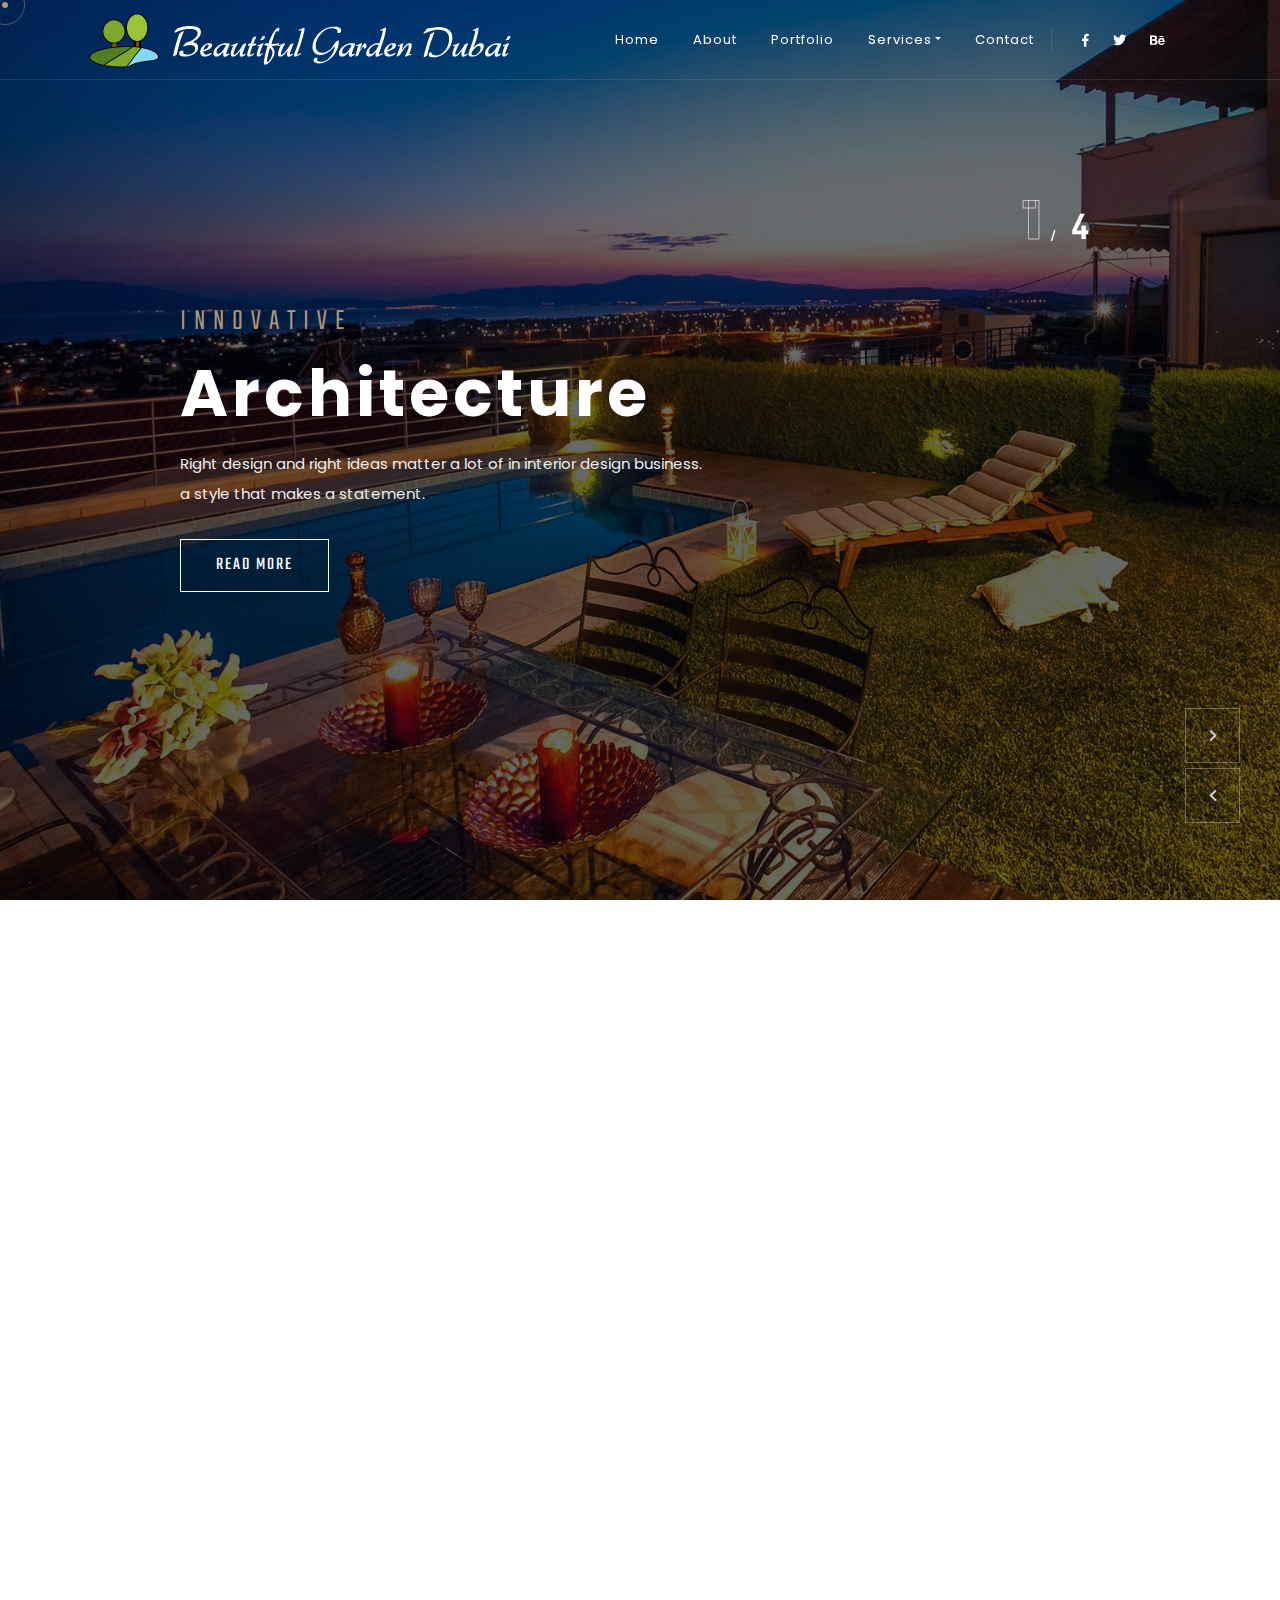
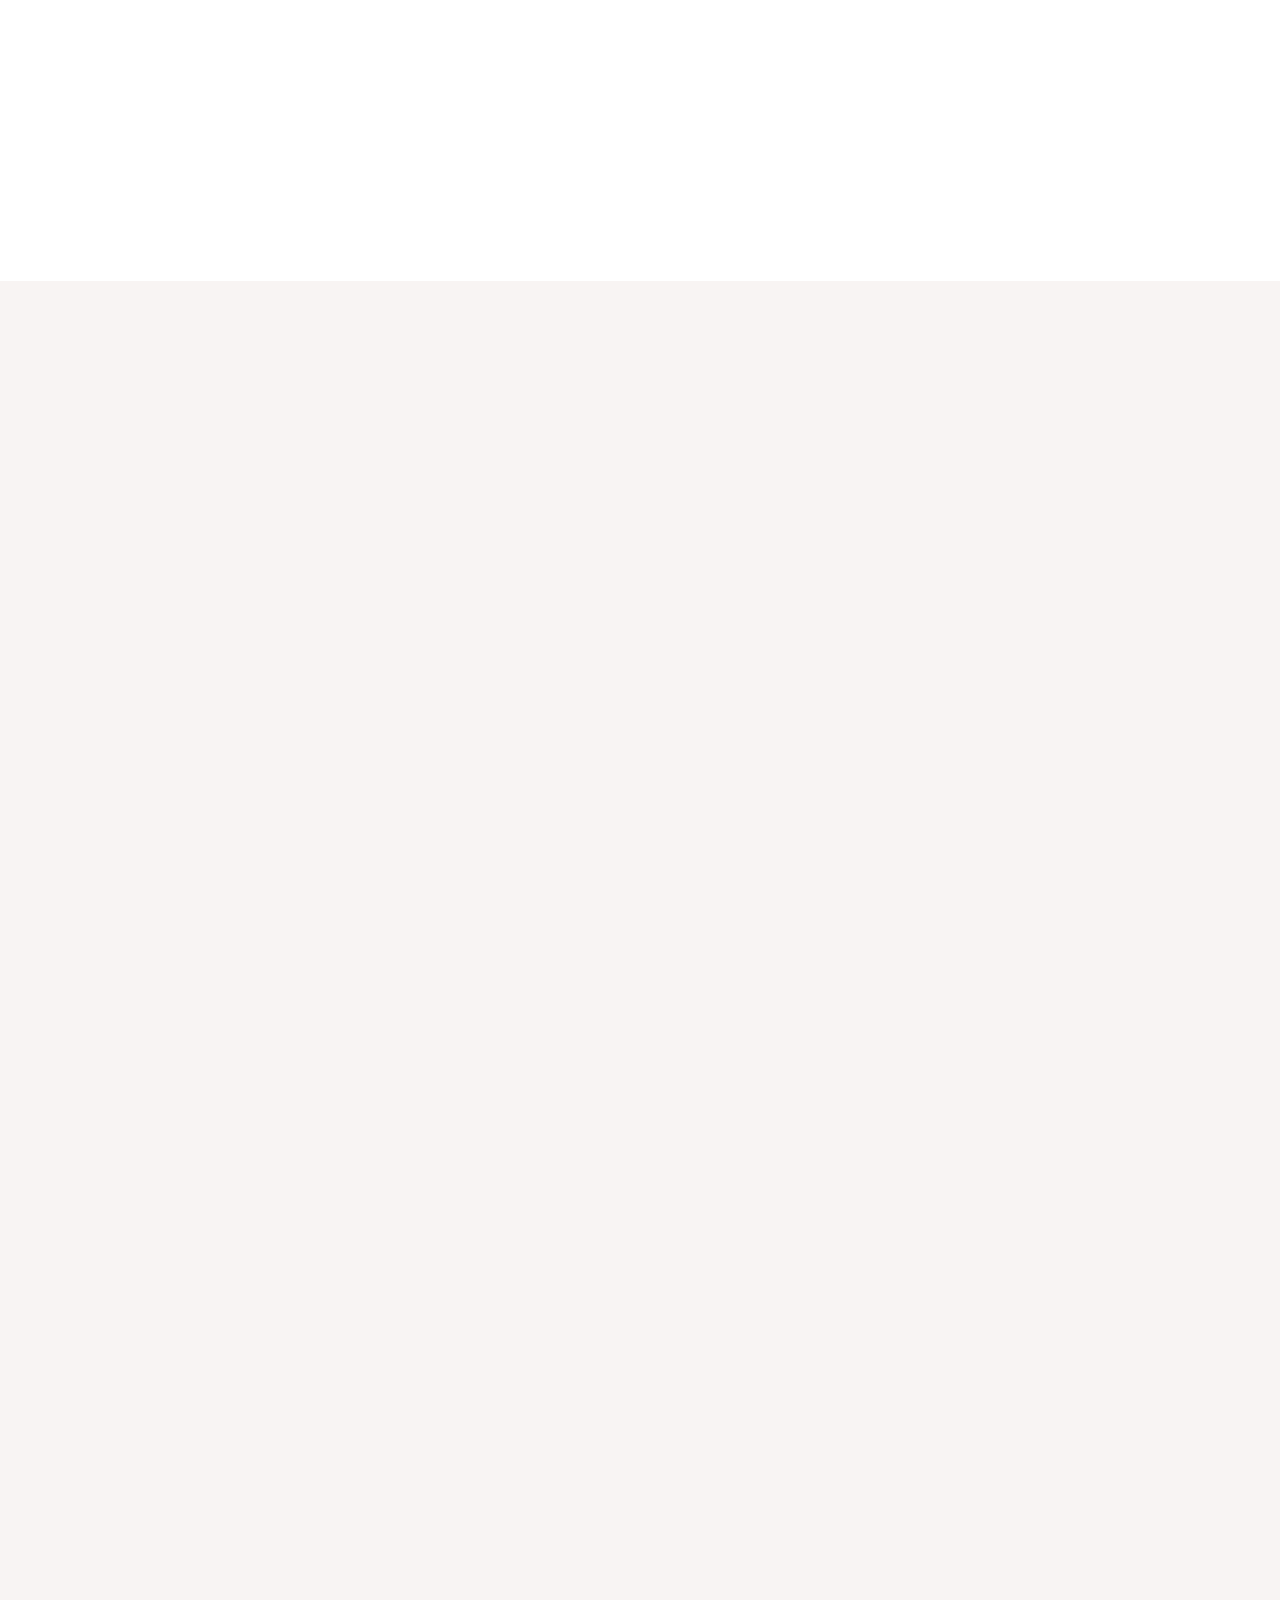
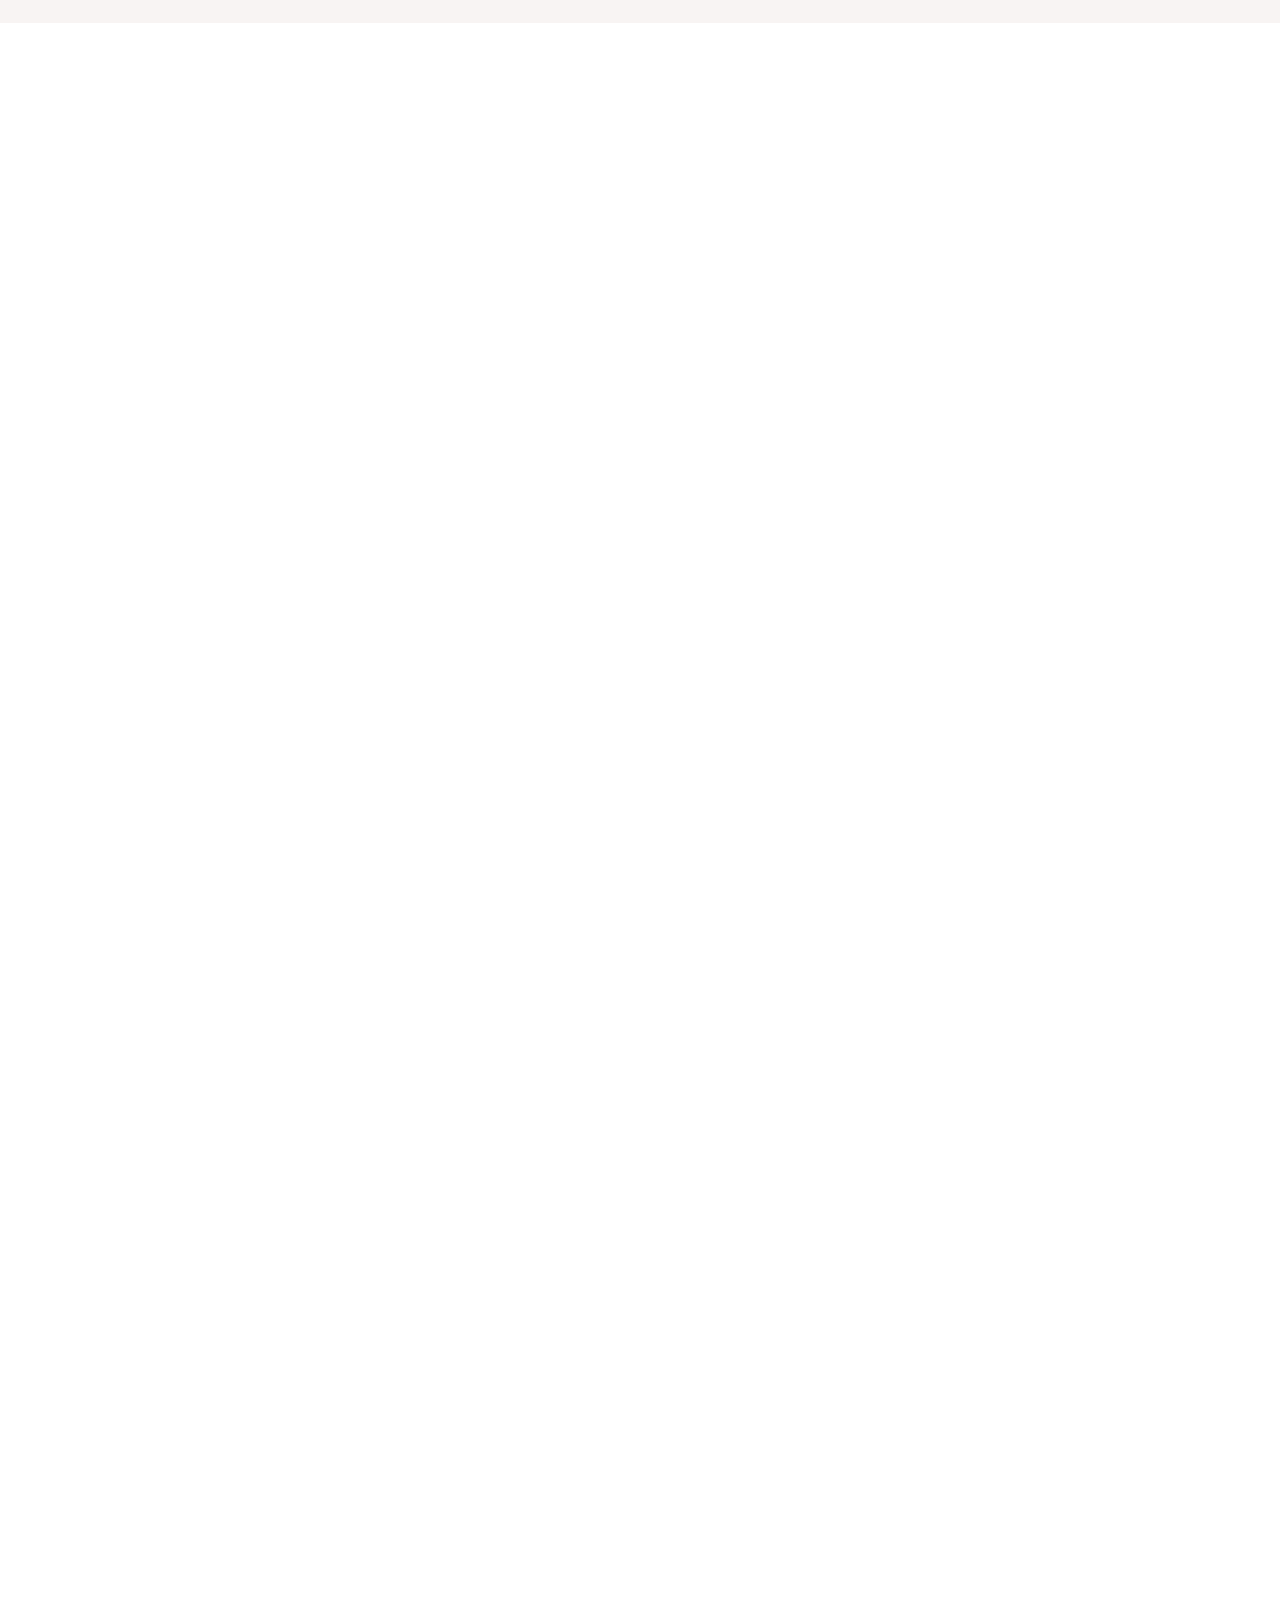
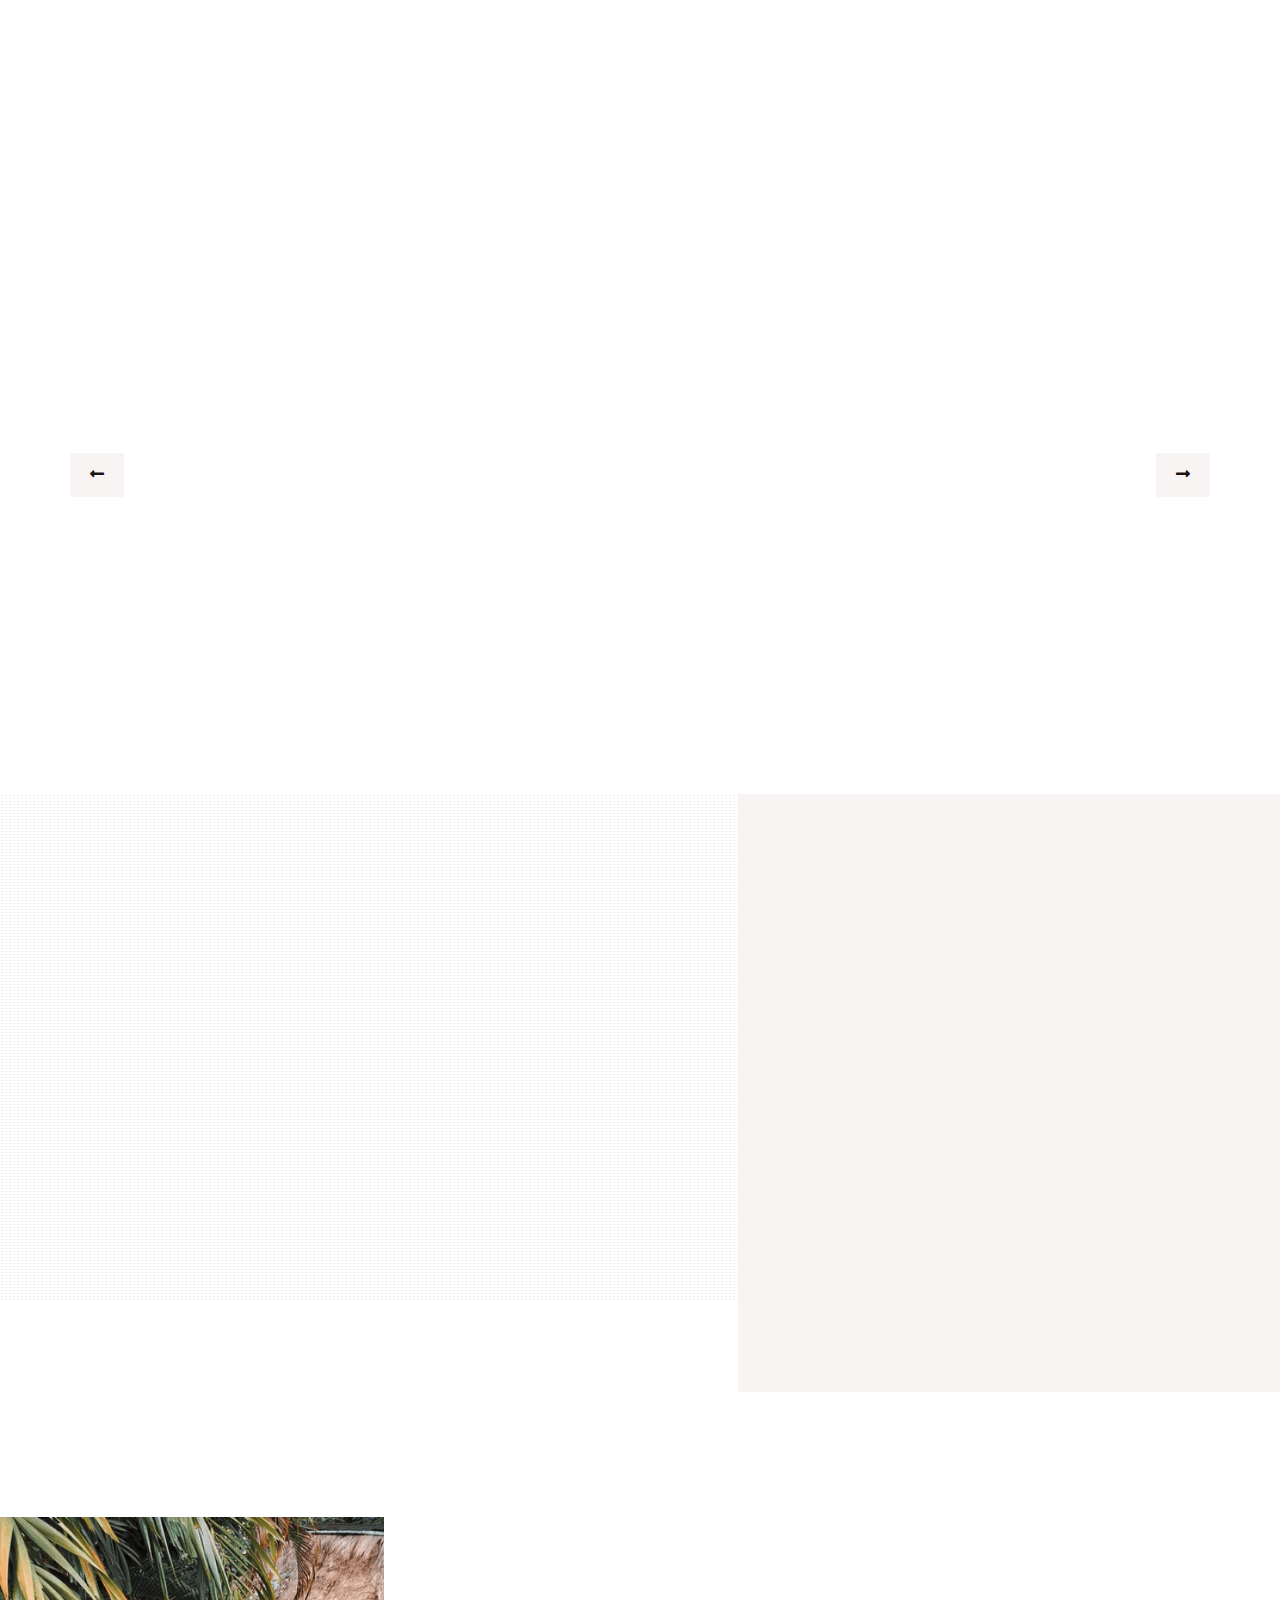
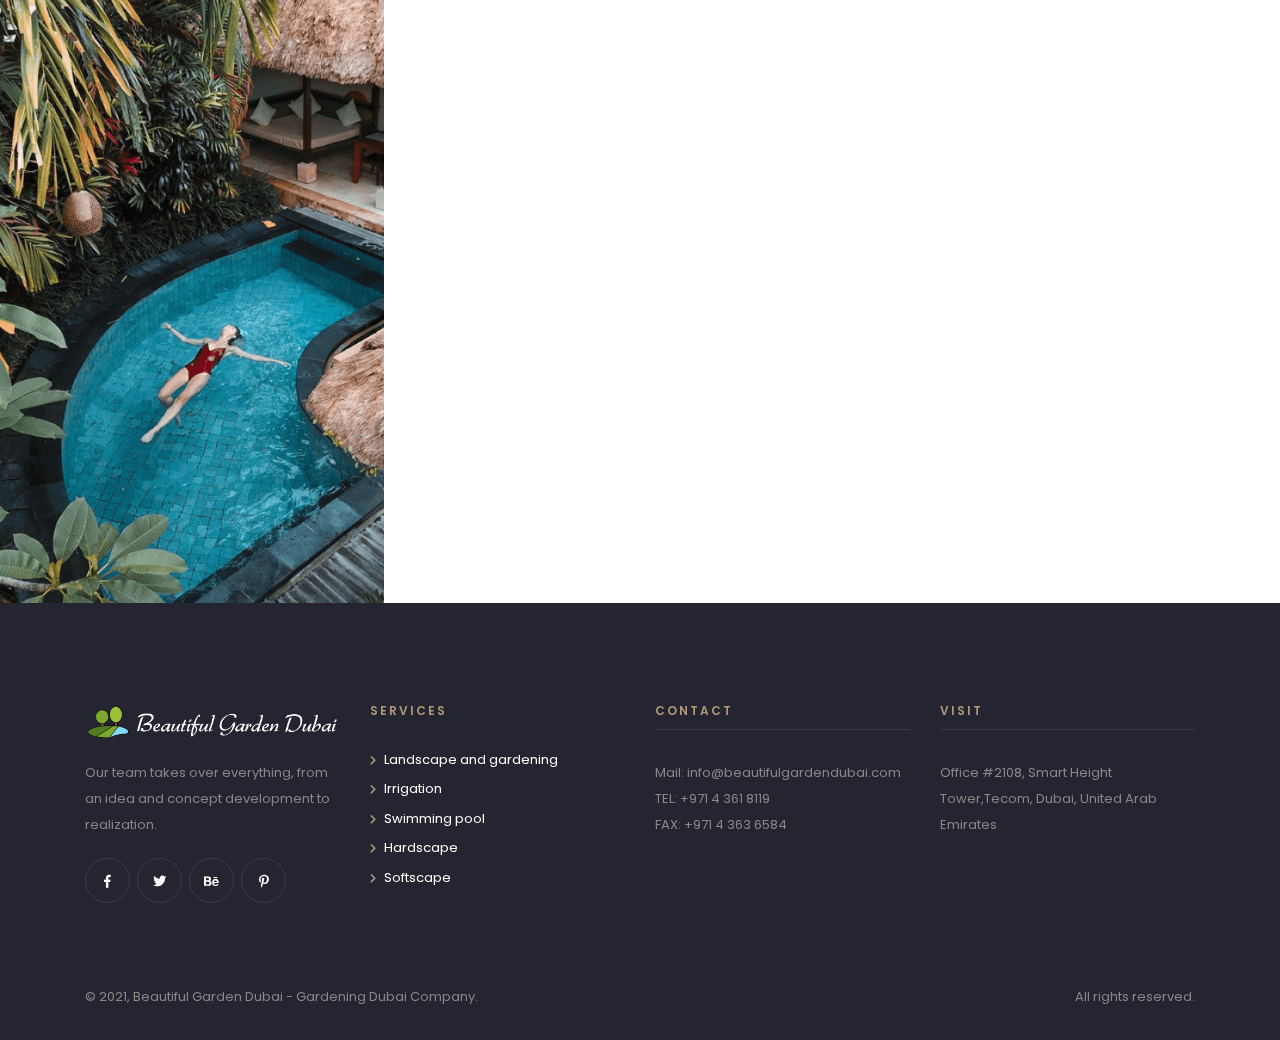
==== index.html @ c66deea0 "Logo Change." ====
<!DOCTYPE html>
<html lang="">

<head>

    <!-- Metas -->
    <meta charset="utf-8">
    <meta http-equiv="X-UA-Compatible" content="IE=edge" />
    <meta name="viewport" content="width=device-width, initial-scale=1, maximum-scale=1" />
    <meta name="keywords" content="swimming pool and landscaping companies in Dubai, landscape maintenance companies in Dubai, landscaping companies in Dubai" />
	<meta name="description" content="Stop searching for swimming pool and landscaping companies or landscape maintenance firms in Dubai. Click here to get in touch with the best Dubai pool and landscaping company." />

    <!-- Title  -->
    <title>Dubai pool and landscaping company, landscape firms in Dubai, swimming pool and landscaping companies in dubai, Landscaping in Dubai landscaping companies in Dubai, landscape maintenance companies in Dubai</title>

    <!-- <base href="https://beautifulgardendubai.com/"> -->
    <link rel="canonical" href="https://beautifulgardendubai.com/"/>

    <!-- Favicon -->
    <link rel="shortcut icon" href="img/index.ico" />

    <!-- Google Fonts -->
    <link href="https://fonts.googleapis.com/css?family=Poppins:100,200,300,400,500,600,700,800,900&display=swap"
        rel="stylesheet">
    <link href="https://fonts.googleapis.com/css?family=Teko:300,400,500,600,700&display=swap" rel="stylesheet">
    <link href="https://fonts.googleapis.com/css?family=Playfair+Display:400,500,600,700,800,900&display=swap"
        rel="stylesheet">

    <!-- Plugins -->
    <link rel="stylesheet" href="css/plugins.css" />

    <!-- Core Style Css -->
    <link rel="stylesheet" href="css/style.css" />

    <!--[if lt IE 10]>
    <script type="text/javascript">
        window.location.replace("ie_nomore.html");
    </script>
    <![endif]-->
	<script> 
        (function(i,s,o,g,r,a,m){i['GoogleAnalyticsObject']=r;i[r]=i[r]||function(){ 
        (i[r].q=i[r].q||[]).push(arguments)},i[r].l=1*new Date();a=s.createElement(o), 
        m=s.getElementsByTagName(o)[0];a.async=1;a.src=g;m.parentNode.insertBefore(a,m) 
        })(window,document,'script','https://www.google-analytics.com/analytics.js','ga'); 

        ga('create', 'UA-77263521-1', 'auto'); 
        ga('send', 'pageview'); 
    </script> 
    
    <!-- Facebook Pixel Code -->
    
    <script>
      !function(f,b,e,v,n,t,s)
      {if(f.fbq)return;n=f.fbq=function(){n.callMethod?
      n.callMethod.apply(n,arguments):n.queue.push(arguments)};
      if(!f._fbq)f._fbq=n;n.push=n;n.loaded=!0;n.version='2.0';
      n.queue=[];t=b.createElement(e);t.async=!0;
      t.src=v;s=b.getElementsByTagName(e)[0];
      s.parentNode.insertBefore(t,s)}(window, document,'script',
      'https://connect.facebook.net/en_US/fbevents.js');
      fbq('init', '937967049695955');
      fbq('track', 'PageView');
    </script>
    
    <noscript><img height="1" width="1" style="display:none"
      src="https://www.facebook.com/tr?id=937967049695955&ev=PageView&noscript=1"
    /></noscript>
    <!-- End Facebook Pixel Code -->

</head>

<body>

    <!--  Clickcease.com tracking-->
    <script type="text/javascript">
        var script = document.createElement("script");
        script.async = true; script.type = "text/javascript";
        var target = 'https://www.clickcease.com/monitor/stat.js';
        script.src = target;
        var elem = document.head;
        elem.appendChild(script);
    </script>
    <noscript><a href="https://www.clickcease.com" rel="nofollow"><img src="https://monitor.clickcease.com/stats/stats.aspx"  alt="ClickCease"/></a></noscript>
     <!--  Clickcease.com tracking-->


    <!-- ==================== Start Loading ==================== -->

    <div id="preloader">
        <div class="loading-text">Loading</div>
    </div>

    <!-- ==================== End Loading ==================== -->


    <!-- ==================== Start progress-scroll-button ==================== -->

    <div class="progress-wrap cursor-pointer">
        <svg class="progress-circle svg-content" width="100%" height="100%" viewBox="-1 -1 102 102">
            <path d="M50,1 a49,49 0 0,1 0,98 a49,49 0 0,1 0,-98" />
        </svg>
    </div>

    <!-- ==================== End progress-scroll-button ==================== -->


    <!-- ==================== Start cursor ==================== -->

    <div class="mouse-cursor cursor-outer"></div>
    <div class="mouse-cursor cursor-inner"></div>

    <!-- ==================== End cursor ==================== -->


    <!-- ==================== Start Navbar ==================== -->

    <nav class="navbar change navbar-expand-lg">
        <div class="container">

            <!-- Logo -->
            <a class="logo" href="#">
                <img src="img/BGDlogo.png" alt="logo">
            </a>

            <button class="navbar-toggler" type="button" data-toggle="collapse" data-target="#navbarSupportedContent"
                aria-controls="navbarSupportedContent" aria-expanded="false" aria-label="Toggle navigation">
                <span class="icon-bar"><i class="fas fa-bars"></i></span>
            </button>

            <!-- navbar links -->
            <div class="collapse navbar-collapse" id="navbarSupportedContent">
                <ul class="navbar-nav ml-auto">
                    <!-- <li class="nav-item dropdown">
                        <a class="nav-link dropdown-toggle" data-toggle="dropdown" href="#" role="button"
                            aria-haspopup="true" aria-expanded="false">Home</a>
                        <div class="dropdown-menu">
                            <a class="dropdown-item" href="index.html">Main Home</a>
                            <a class="dropdown-item" href="index3.html">Architecture</a>
                            <a class="dropdown-item" href="index2.html">Interior Design</a>
                        </div>
                    </li> -->
                    <li class="nav-item">
                        <a class="nav-link" href="/">Home</a>
                    </li>
                    <li class="nav-item">
                        <a class="nav-link" href="about.html">About</a>
                    </li>
                    <li class="nav-item">
                        <a class="nav-link" href="portfolio-mas2.html">Portfolio</a>
                    </li>
                    <li class="nav-item dropdown">
                        <a class="nav-link dropdown-toggle" data-toggle="dropdown" href="#" role="button"
                            aria-haspopup="true" aria-expanded="false">Services</a>
                        <div class="dropdown-menu">
                            <a class="dropdown-item" href="blog.html">Irrigation systems</a>
                            <a class="dropdown-item" href="blog-details.html">Swimming pools</a>
                            <a class="dropdown-item" href="blog-details.html">Landscaping and gardening</a>
                        </div>
                    </li>
                    <li class="nav-item">
                        <a class="nav-link" href="contact.html">Contact</a>
                    </li>
                </ul>
                <div class="social-icon">
                    <a href="#0"><i class="fab fa-facebook-f"></i></a>
                    <a href="#0"><i class="fab fa-twitter"></i></a>
                    <a href="#0"><i class="fab fa-behance"></i></a>
                </div>
                <!-- <div class="search">
                    <span class="icon pe-7s-search cursor-pointer"></span>
                    <div class="search-form text-center custom-font">
                        <form>
                            <input type="text" name="search" placeholder="Search">
                        </form>
                        <span class="close pe-7s-close cursor-pointer"></span>
                    </div>
                </div> -->
            </div>
        </div>
    </nav>

    <!-- ==================== End Navbar ==================== -->



    <!-- ==================== Start Slider ==================== -->

    <header class="slider">
        <div class="swiper-container parallax-slider">
            <div class="swiper-wrapper">
                <div class="swiper-slide">
                    <div class="bg-img valign" data-background="img/hero-banners/hero-banner-1.jpg" data-overlay-dark="6">
                        <div class="container">
                            <div class="row">
                                <div class="col-lg-10 offset-lg-1">
                                    <div class="caption hmone">
                                        <h5 class="thin custom-font">Innovative</h5>
                                        <h1 data-splitting><a href="#0">Architecture</a>
                                        </h1>
                                        <p class="mt-10">Right design and right ideas matter a lot of in interior design
                                            business. <br> a style that makes a statement.</p>
                                        <a href="#0" class="btn-curve btn-bord btn-lit mt-30">
                                            <span>Read More</span>
                                        </a>
                                    </div>
                                </div>
                            </div>
                        </div>
                    </div>
                </div>
                <div class="swiper-slide">
                    <div class="bg-img valign" data-background="img/hero-banners/hero-banner-2.jpg" data-overlay-dark="5">
                        <div class="container">
                            <div class="row">
                                <div class="col-lg-10 offset-lg-1">
                                    <div class="caption hmone">
                                        <h5 class="thin custom-font">Classic</h5>
                                        <h1 data-splitting><a href="#0">
                                                and Modern
                                            </a></h1>
                                        <p class="mt-10">Right design and right ideas matter a lot of in interior design
                                            business. <br> a style that makes a statement.</p>
                                        <a href="#0" class="btn-curve btn-bord btn-lit mt-30">
                                            <span>Read More</span>
                                        </a>
                                    </div>
                                </div>
                            </div>
                        </div>
                    </div>
                </div>
                <div class="swiper-slide">
                    <div class="bg-img valign" data-background="img/hero-banners/hero-banner-3.jpg" data-overlay-dark="6">
                        <div class="container">
                            <div class="row">
                                <div class="col-lg-10 offset-lg-1">
                                    <div class="caption hmone">
                                        <h5 class="thin custom-font">Elegant &</h5>
                                        <h1 data-splitting><a href="#0">
                                                Unique Design
                                            </a>
                                        </h1>
                                        <p class="mt-10">Right design and right ideas matter a lot of in interior design
                                            business. <br> a style that makes a statement.</p>
                                        <a href="#0" class="btn-curve btn-bord btn-lit mt-30">
                                            <span>Read More</span>
                                        </a>
                                    </div>
                                </div>
                            </div>
                        </div>
                    </div>
                </div>
                <div class="swiper-slide">
                    <div class="bg-img valign" data-background="img/hero-banners/hero-banner-4.jpg" data-overlay-dark="5">
                        <div class="container">
                            <div class="row">
                                <div class="col-lg-10 offset-lg-1">
                                    <div class="caption hmone">
                                        <h5 class="thin custom-font">interior</h5>
                                        <h1 data-splitting><a href="#0">
                                                design agency
                                            </a></h1>
                                        <p class="mt-10">Right design and right ideas matter a lot of in interior design
                                            business. <br> a style that makes a statement.</p>
                                        <a href="#0" class="btn-curve btn-bord btn-lit mt-30">
                                            <span>Read More</span>
                                        </a>
                                    </div>
                                </div>
                            </div>
                        </div>
                    </div>
                </div>
            </div>

            <!-- slider setting -->
            <div class="setone">
                <div class="swiper-button-next swiper-nav-ctrl next-ctrl">
                    <i class="fas fa-chevron-right"></i>
                </div>
                <div class="swiper-button-prev swiper-nav-ctrl prev-ctrl">
                    <i class="fas fa-chevron-left"></i>
                </div>
            </div>
            <div class="swiper-pagination top custom-font"></div>
        </div>
    </header>

    <!-- ==================== End Slider ==================== -->



    <!-- ==================== Start about ==================== -->

    <section class="about section-padding">
        <div class="container">
            <div class="row">
                <div class="col-lg-5">
                    <div class="exp-img wow fadeInUp" data-wow-delay=".3s">
                        <div class="img bg-img wow imago" data-background="img/about-beautiful-garden.png">
                            <div class="since custom-font">
                                <span>Since</span>
                                <span>1999</span>
                            </div>
                            <div class="years custom-font">
                                <h2>21</h2>
                                <h5>Years Experience</h5>
                            </div>
                        </div>
                    </div>
                </div>
                <div class="col-lg-7 valign">
                    <div class="exp-content wow fadeInUp" data-wow-delay=".3s">
                        <h6 class="sub-title">About Us</h6>
                        <h2 class="mb-20 playfont">Beautiful Garden Dubai <br> Landscaping Services.</h2>
                        <p>
                            Beautiful Garden is the leading landscaping company established in 2010 to build, construct, and preserve the beauty of your garden. We have the superlative architects who are expert in the construction of unique garden designs that will always bring a spectacular attraction for your landscape. Transforming vision into reality is our specialty. Our focal goal is to maintain quality and commitment to meet the highest international level by delivering customized services.
                        </p><br>
                        <p>
                            It is our esteemed pleasure to be the most renowned garden landscaping company. We have a team of experienced architects having technical expertise in creating an innovative design for swimming pools and gardens using great forefront technology. We have our in-house specialized landscape designers and contractors who are passionate about enhancing the outdoor experience by providing innovative gardening solutions. We are determined with precise strategies to make the arid land cultivated with greenery and make a paradise just outside your home.
                        </p>
                            
                        <div class="numbers mt-50">
                            <div class="row">
                                <div class="col-md-4">
                                    <div class="item">
                                        <h3><span class="nbr custom-font">352</span></h3>
                                        <h6>Projects Completed</h6>
                                    </div>
                                </div>
                                <div class="col-md-4">
                                    <div class="item">
                                        <h3><span class="nbr custom-font">567</span></h3>
                                        <h6>Satisfied Clients</h6>
                                    </div>
                                </div>
                                <div class="col-md-4">
                                    <div class="item">
                                        <h3><span class="nbr custom-font">17</span></h3>
                                        <h6>Awards Won</h6>
                                    </div>
                                </div>
                            </div>
                        </div>
                    </div>
                </div>
            </div>
        </div>
    </section>

    <!-- ==================== End about ==================== -->



    <!-- ==================== Start Services ==================== -->

    <section class="services section-padding bg-gray">
        <div class="container">
            <div class="section-head text-center">
                <div class="row justify-content-center">
                    <div class="col-lg-6 col-md-8 col-sm-10">
                        <h6 class="custom-font wow fadeInDown" data-wow-delay=".3s">Best Features</h6>
                        <h4 class="playfont wow flipInX" data-wow-delay=".5s">Landscaping Services</h4>
                    </div>
                </div>
            </div>
            <div class="row bord-box bg-img wow fadeInUp" data-wow-delay=".3s" data-background="img/hero-banners/hero-banner-4.jpg">

                <div class="col-lg-3 col-md-6 item-bx">
                    <h2 class="custom-font numb">01</h2>
                    <h6 class="mb-20">Swimming Pools</h6>
                    <p class="line-clamp">Our creative team has the capability to build a swimming pool with fully consideration & suitability of space.</p>
                    <a href="#0" class="more custom-font mt-30">Read More</a>
                </div>

                <div class="col-lg-3 col-md-6 item-bx">
                    <h2 class="custom-font numb">02</h2>
                    <h6 class="mb-20">Interior</h6>
                    <p class="line-clamp">Beautiful Garden’s consultants will design an eye-catching interior by proposing sustainable and decorative interior themes using woodworks and potteries.</p>
                    <a href="#0" class="more custom-font mt-30">Read More</a>
                </div>

                <div class="col-lg-3 col-md-6 item-bx">
                    <h2 class="custom-font numb">03</h2>
                    <h6 class="mb-20">Landscape & Gardening</h6>
                    <p class="line-clamp">Beautiful Garden offers all designing, installation and maintenance services from shady spots to open meadows, shrubbery backyard designs to flowered walkways of multiple styles.</p>
                    <a href="#0" class="more custom-font mt-30">Read More</a>
                </div>

                <div class="col-lg-3 col-md-6 item-bx">
                    <h2 class="custom-font numb">04</h2>
                    <h6 class="mb-20">Irrigation System</h6>
                    <p class="line-clamp">To get rid of tedious manual watering, we provide efficient irrigation system to shower the gardens at the right time in an appropriate automatic way to preserve the freshness of your garden.</p>
                    <a href="#0" class="more custom-font mt-30">Read More</a>
                </div>

                <div class="col-lg-3 col-md-6 item-bx">
                    <h2 class="custom-font numb">05</h2>
                    <h6 class="mb-20">Hardscape</h6>
                    <p class="line-clamp">We built the best architecture of paved areas by integrating stones, concrete and wood elements. We shape the outdoor hardscape in an artistic manner.</p>
                    <a href="#0" class="more custom-font mt-30">Read More</a>
                </div>

                <div class="col-lg-3 col-md-6 item-bx">
                    <h2 class="custom-font numb">06</h2>
                    <h6 class="mb-20">Softscape</h6>
                    <p class="line-clamp">We provide splendid soft scape services from flowers to grass, shrubs to mulch and trees to plants with creative ideas to embellish beauty of your landscape.</p>
                    <a href="#0" class="more custom-font mt-30">Read More</a>
                </div>

                <div class="col-lg-3 col-md-6 item-bx">
                    <h2 class="custom-font numb">07</h2>
                    <h6 class="mb-20">Landscape Architect</h6>
                    <p class="line-clamp">We have numerous creative ideas to design and architect your landscape in an optimum way. We also confront bespoke projects to add additional features as per your garden requirements.</p>
                    <a href="#0" class="more custom-font mt-30">Read More</a>
                </div>

                <div class="col-lg-3 col-md-6 item-bx">
                    <h2 class="custom-font numb">08</h2>
                    <h6 class="mb-20">Outdoor plants</h6>
                    <p class="line-clamp">We add the elements of beauty in your outdoor landscape and garden with artwork of traditional plants.</p>
                    <a href="#0" class="more custom-font mt-30">Read More</a>
                </div>

            </div>
        </div>
    </section>

    <!-- ==================== End Services ==================== -->



    <!-- ==================== Start works ==================== -->

    <section class="portfolio section-padding">
        <div class="container-fluid">
            <div class="container">
                <div class="section-head text-center">
                    <div class="row justify-content-center">
                        <div class="col-lg-6 col-md-8 col-sm-10">
                            <h6 class="custom-font wow fadeInDown" data-wow-delay=".3s">Best Works</h6>
                            <h4 class="playfont wow flipInX" data-wow-delay=".5s">Our Portfolio</h4>
                        </div>
                    </div>
                </div>
            </div>
            <div class="row">

                <!-- filter links -->
                <div class="filtering text-center col-12 wow fadeInUp" data-wow-delay=".3s">
                    <div class="filter bg-img bg-repeat" data-background="img/line-pattern1.png">
                        <span data-filter='*' class="active">All</span>
                        <span data-filter='.interior'>Interior</span>
                        <span data-filter='.theaters'>Theaters</span>
                        <span data-filter='.residential'>Residential</span>
                    </div>
                </div>

                <!-- gallery -->
                <div class="gallery twsty full-width">

                    <!-- gallery item -->
                    <div class="items theaters mt-50 wow fadeInUp" data-wow-delay=".3s">
                        <div class="item-img bg-img wow imago" data-background="img/Home-Gallery/col-2.jpg">
                            <a href="#0">
                                <div class="item-img-overlay"></div>
                            </a>
                        </div>
                        <div class="info mt-10">
                            <h5>Fantastic interior</h5>
                            <span>Interior Design</span>
                        </div>
                    </div>

                    <!-- gallery item -->
                    <div class="items interior mt-50 wow fadeInUp" data-wow-delay=".3s">
                        <div class="item-img bg-img wow imago" data-background="img/Home-Gallery/col-3.jpg">
                            <a href="#0">
                                <div class="item-img-overlay valign"></div>
                            </a>
                        </div>
                        <div class="info mt-10">
                            <h5>Choose Your Dream</h5>
                            <span>Architecture</span>
                        </div>
                    </div>

                    <!-- gallery item -->
                    <div class="items residential mt-50 wow fadeInUp" data-wow-delay=".3s">
                        <div class="item-img bg-img wow imago" data-background="img/Home-Gallery/col-4.jpg">
                            <a href="#0">
                                <div class="item-img-overlay valign"></div>
                            </a>
                        </div>
                        <div class="info mt-10">
                            <h5>Luxury Villa</h5>
                            <span>Architecture</span>
                        </div>
                    </div>

                    <!-- gallery item -->
                    <div class="items interior theaters mt-50 wow fadeInUp" data-wow-delay=".3s">
                        <div class="item-img bg-img wow imago" data-background="img/Home-Gallery/col-5.jpg">
                            <a href="#0">
                                <div class="item-img-overlay valign"></div>
                            </a>
                        </div>
                        <div class="info mt-10">
                            <h5>Creative Spaces</h5>
                            <span>Interior Design</span>
                        </div>
                    </div>

                </div>

            </div>
        </div>
    </section>

    <!-- ==================== End works ==================== -->


    <!-- ==================== Start Testimonials ==================== -->

    <section class="testimonials grid section-padding">
        <div class="container">
            <div class="section-head text-center">
                <div class="row justify-content-center">
                    <div class="col-lg-6 col-md-8 col-sm-10">
                        <h6 class="custom-font wow fadeInDown" data-wow-delay=".3s">Testimonials</h6>
                        <h4 class="playfont wow flipInX" data-wow-delay=".5s">What People Says?</h4>
                    </div>
                </div>
            </div>
            <div class="row">
                <div class="col-lg-12">
                    <div class="testim">
                        <div class="item wow fadeInUp" data-wow-delay=".3s">
                            <span class="quote-icon"><img src="img/clients/quote.svg" alt=""></span>
                            <div class="cont">
                                <p class="playfont">"Excellent landscaping services and designs were given in the period specified in the contract. Beautiful Garden has refilled the charm in our garden by their endless efforts. Thanks!"
                                </p>
                            </div>
                            <div class="info">
                                <div class="author">
                                    <img src="img/Testimonials/person1.jpg" alt="">
                                </div>
                                <h6>Kelly J. Dennison <span>CEO, Company</span> </h6>
                            </div>
                        </div>
                        <div class="item wow fadeInUp" data-wow-delay=".3s">
                            <span class="quote-icon"><img src="img/clients/quote.svg" alt=""></span>
                            <div class="cont">
                                <p class="playfont">"Thanks, Mr. Abdullah for the great landscaping work in our garden making it fascinating and attractive in an artistic way. My all friends are loving this new view of garden and swimming pool."
                                </p>
                            </div>
                            <div class="info">
                                <div class="author">
                                    <img src="img/Testimonials/person2.jpg" alt="">
                                </div>
                                <h6>Beth Ramirez <span>Director, Company</span> </h6>
                            </div>
                        </div>
                        <div class="item wow fadeInUp" data-wow-delay=".3s">
                            <span class="quote-icon"><img src="img/clients/quote.svg" alt=""></span>
                            <div class="cont">
                                <p class="playfont">"Excellent landscaping services and designs were given in the period specified in the contract. Beautiful Garden has refilled the charm in our garden by their endless efforts. Thanks!"
                                </p>
                            </div>
                            <div class="info">
                                <div class="author">
                                    <img src="img/Testimonials/person1.jpg" alt="">
                                </div>
                                <h6>Kelly J. Dennison <span>CEO, Company</span> </h6>
                            </div>
                        </div>
                        <div class="item wow fadeInUp" data-wow-delay=".3s">
                            <span class="quote-icon"><img src="img/clients/quote.svg" alt=""></span>
                            <div class="cont">
                                <p class="playfont">"Thanks, Mr. Abdullah for the great landscaping work in our garden making it fascinating and attractive in an artistic way. My all friends are loving this new view of garden and swimming pool."
                                </p>
                            </div>
                            <div class="info">
                                <div class="author">
                                    <img src="img/Testimonials/person2.jpg" alt="">
                                </div>
                                <h6>Beth Ramirez <span>Director, Company</span> </h6>
                            </div>
                        </div>
                    </div>
                    <div class="navs mt-30">
                        <span class="prev">
                            <i class="fas fa-long-arrow-alt-left"></i>
                        </span>
                        <span class="next">
                            <i class="fas fa-long-arrow-alt-right"></i>
                        </span>
                    </div>
                </div>
            </div>
        </div>
    </section>

    <!-- ==================== End Testimonials ==================== -->



    <!-- ==================== Start Team ==================== -->

    <section class="team section-padding">
        <div class="container">
            <div class="row">
                <div class="col-lg-5">
                    <div class="tit">
                        <h6 class="custom-font mb-10 wow fadeInDown" data-wow-delay=".3s">The Process of</h6>
                        <h3 class="wow flipInX" data-wow-delay=".5s">Landscaping & Gardening</h3>
                        <p class="wow fadeInUp" data-wow-delay=".3s">Beautiful Garden Dubai is providing alluring garden landscaping and nursery services from individual residential properties to large scale commercial business projects. No matter how much space you have, we will charge you on an equal basis as per your square feet. After undertaking the contract, it is our commitment to provide you a beautiful garden in 3 months. No one can compete us in techniques we use to inflate the arid land with green life.</p>
                        <div class="navs mt-30 wow fadeInUp" data-wow-delay=".3s">
                            <span class="prev">
                                <i class="fas fa-long-arrow-alt-left"></i>
                            </span>
                            <span class="next">
                                <i class="fas fa-long-arrow-alt-right"></i>
                            </span>
                        </div>
                    </div>
                </div>
                <div class="col-lg-7">
                    <div class="team-container">
                        <div class="item wow fadeInUp" data-wow-delay=".3s">
                            <div class="img wow imago">
                                <img src="img/process/process_list_1.png" alt="">
                                <!-- <div class="social">
                                    <a href="#0"><i class="fab fa-facebook-f"></i></a>
                                    <a href="#0"><i class="fab fa-twitter"></i></a>
                                    <a href="#0"><i class="fab fa-behance"></i></a>
                                    <a href="#0"><i class="fab fa-linkedin-in"></i></a>
                                </div> -->
                            </div>
                            <div class="info">
                                <h5>1. Site inspection</h5>
                                <!-- <span>General Manager</span> -->
                            </div>
                        </div>
                        <div class="item wow fadeInUp" data-wow-delay=".3s">
                            <div class="img wow imago">
                                <img src="img/process/process_list_2.png" alt="">
                                <!-- <div class="social">
                                    <a href="#0"><i class="fab fa-facebook-f"></i></a>
                                    <a href="#0"><i class="fab fa-twitter"></i></a>
                                    <a href="#0"><i class="fab fa-behance"></i></a>
                                    <a href="#0"><i class="fab fa-linkedin-in"></i></a>
                                </div> -->
                            </div>
                            <div class="info">
                                <h5>2. Proposing the Design & Architects</h5>
                                <!-- <span>Founder</span> -->
                            </div>
                        </div>
                        <div class="item wow fadeInUp" data-wow-delay=".3s">
                            <div class="img wow imago">
                                <img src="img/process/process_list_3.png" alt="">
                                <div class="social">
                                    <!-- <a href="#0"><i class="fab fa-facebook-f"></i></a>
                                    <a href="#0"><i class="fab fa-twitter"></i></a>
                                    <a href="#0"><i class="fab fa-behance"></i></a>
                                    <a href="#0"><i class="fab fa-linkedin-in"></i></a> -->
                                </div>
                            </div>
                            <div class="info">
                                <h5>3. Break Down Quotation</h5>
                                <!-- <span>Founder</span> -->
                            </div>
                        </div>
                        <div class="item wow fadeInUp" data-wow-delay=".3s">
                            <div class="img wow imago">
                                <img src="img/process/process_list_4.png" alt="">
                                <!-- <div class="social">
                                    <a href="#0"><i class="fab fa-facebook-f"></i></a>
                                    <a href="#0"><i class="fab fa-twitter"></i></a>
                                    <a href="#0"><i class="fab fa-behance"></i></a>
                                    <a href="#0"><i class="fab fa-linkedin-in"></i></a>
                                </div> -->
                            </div>
                            <div class="info">
                                <h5>4. Sign</h5>
                                <!-- <span>CEO Founder</span> -->
                            </div>
                        </div>
                    </div>
                </div>
            </div>
        </div>
        <div class="dots-half bg-img bg-repeat" data-background="img/dots.png"></div>
    </section>

    <!-- ==================== End Team ==================== -->

    <!-- ==================== Start contact ==================== -->

    <section class="contact cont-map">
        <div class="container">
            <div class="row">
                <div class="col-lg-5 col-md-6 contact-form wow fadeInDown" data-wow-delay=".3s">
                    <form id="contact-form" method="post" action="contact.php">
                        <div class="section-head">
                            <h6 class="custom-font">Contact Us</h6>
                            <h4 class="playfont">Get In Touch</h4>
                        </div>

                        <div class="messages"></div>

                        <div class="controls">

                            <div class="form-group">
                                <input id="form_name" type="text" name="name" placeholder="Name" required="required">
                            </div>

                            <div class="form-group">
                                <input id="form_email" type="email" name="email" placeholder="Email"
                                    required="required">
                            </div>

                            <div class="form-group">
                                <textarea id="form_message" name="message" placeholder="Message" rows="4"
                                    required="required"></textarea>
                            </div>

                            <button type="submit" class="btn-curve btn-color"><span>Send Message</span></button>
                        </div>
                    </form>
                </div>
            </div>
        </div>
        <div class="contact-map">
            <div class="map" id="ieatmaps">
                <iframe allowfullscreen="" src="https://www.google.com/maps/embed?pb=!1m18!1m12!1m3!1d3613.1545854453584!2d55.17446231552827!3d25.09662798394314!2m3!1f0!2f0!3f0!3m2!1i1024!2i768!4f13.1!3m3!1m2!1s0x3e5f6b798cbfff8b%3A0x70a7f5e105a580e!2sDAMAC+Smart+Heights!5e0!3m2!1sen!2sae!4v1561800836251!5m2!1sen!2sae" style="border:0" width="100%" height="100%" frameborder="0"></iframe>
            </div>
        </div>
        <div class="bg-img" data-background="img/about-beautiful-garden.png"></div>
    </section>

    <!-- ==================== End contact ==================== -->



    <!-- ==================== Start Footer ==================== -->

    <footer class="main-footer dark">
        <div class="container">
            <div class="row">
                <div class="col-lg-3">
                    <div class="item abot">
                        <div class="logo-footer mb-20">
                            <a href="#0" class="logo">
                                <img src="img/BGDlogo.png" alt="">
                            </a>
                        </div>
                        <p>Our team takes over everything, from an idea and concept development to realization.</p>
                        <div class="social-icon">
                            <a href="#0"><i class="fab fa-facebook-f"></i></a>
                            <a href="#0"><i class="fab fa-twitter"></i></a>
                            <a href="#0"><i class="fab fa-behance"></i></a>
                            <a href="#0"><i class="fab fa-pinterest-p"></i></a>
                        </div>
                    </div>
                </div>
                <div class="col-lg-3">
                    <div class="item usful-links">
                        <div class="fothead">
                            <h6>Services</h6>
                        </div>
                        <ul>
                            <li><i class="fas fa-chevron-right"></i> <a href="#0">Landscape and gardening</a></li>
                            <li><i class="fas fa-chevron-right"></i> <a href="#0">Irrigation</a></li>
                            <li><i class="fas fa-chevron-right"></i> <a href="#0">Swimming pool</a></li>
                            <li><i class="fas fa-chevron-right"></i> <a href="#0">Hardscape</a></li>
                            <li><i class="fas fa-chevron-right"></i> <a href="#0">Softscape</a></li>
                        </ul>
                    </div>
                </div>
                <div class="col-lg-3">
                    <div class="item fotcont">
                        <div class="fothead">
                            <h6>Contact</h6>
                        </div>
                        <p>
                            <a href="mailto:info@beautifulgardendubai.com">Mail: info@beautifulgardendubai.com</a>
                        </p>
                        <p>
                            <a href="tel:+97143618119">TEL: +971 4 361 8119</a>
                        </p>
                        <p>FAX: +971 4 363 6584</p>
                    </div>
                </div>
                <div class="col-lg-3">
                    <div class="item fotcont">
                        <div class="fothead">
                            <h6>Visit</h6>
                        </div>
                        <p>Office #2108, Smart Height Tower,Tecom, Dubai, United Arab Emirates</p>
                    </div>
                </div>
            </div>
        </div>
        <div class="sub-footer">
            <div class="container">
                <div class="row">
                    <div class="col-lg-8">
                        <div class="text-left">
                            <p>© 2021, Beautiful Garden Dubai - Gardening Dubai Company.</p>
                        </div>
                    </div>
                    <div class="col-lg-4">
                        <div class="text-right">
                            <p>All rights reserved.</p>
                        </div>
                    </div>
                </div>
            </div>
        </div>
    </footer>

    <!-- ==================== End Footer ==================== -->






    <!-- jQuery -->
    <script src="js/jquery-3.0.0.min.js"></script>
    <script src="js/jquery-migrate-3.0.0.min.js"></script>

    <!-- plugins -->
    <script src="js/plugins.js"></script>

    <!-- custom scripts -->
    <script src="js/scripts.js"></script>

    <!-- Map -->
    <!-- <script src="js/map.js"></script> -->

    <!-- google map api -->
    <!-- <script async defer
        src="https://maps.googleapis.com/maps/api/js?key=AIzaSyDUU5FZiF5WLFFfgIC1n64Zr0zfpQZjBBg&callback=initMap">
        </script> -->

</body>

</html>
---- css/plugins.css ----
/*-----------------------------------------------------------------------------------

	Theme Name: Wavo
	Theme URI: http://
	Description: The Multi-Purpose Template
	Author: ui-themez
	Author URI: http://themeforest.net/user/ui-themez
	Version: 1.0

-----------------------------------------------------------------------------------*/

/* ----------------------------------------------------------------
			[ All Css Plugins & Helper Classes File ]
-----------------------------------------------------------------*/

/* == bootstrap == */
@import url("plugins/bootstrap.min.css");

/* == animate css == */
@import url("plugins/animate.css");

/* == ionicons icon font == */
@import url("plugins/ionicons.min.css");

/* == pe-icon-7-stroke == */
@import url("plugins/pe-icon-7-stroke.css");

/* == flaticon font == */
@import url("plugins/flaticon.css");

/* == fontawesome icon font == */
@import url("plugins/fontawesome-all.min.css");

/* == justifiedGallery.min == */
@import url("plugins/justifiedGallery.min.css");

/* == YouTubePopUp == */
@import url("plugins/YouTubePopUp.css");

/* == slick carousel == */
@import url("plugins/slick.css");
@import url("plugins/slick-theme.css");

/* == swiper.min font == */
@import url("plugins/swiper.min.css");
---- css/style.css ----
/*-----------------------------------------------------------------------------------

    Theme Name: Archo
    Theme URI: http://
    Description: Architecture & Interior Design HTML Template
    Author: UI-ThemeZ
    Author URI: http://themeforest.net/user/UI-ThemeZ
    Version: 1.0

-----------------------------------------------------------------------------------*/
/* ----------------------------------------------------------------

== Table Of Content

    |--- BASE

        |- typography
        |- helper classes

    |--- SHORTCODES

        |- extra
        |- overlay
        |- section-heading
        |- buttons
        |- navbar
        |- sliders
        |- intro
        |- feature-box
        |- clients
        |- counter
        |- portfolio
        |- process
        |- progress-bar
        |- tabs
        |- team
        |- testimonials
        |- blog
        |- contact-form
        |- footers

    |--- BASE

        |- responsive
	


---------------------------------------------------------------- */
/* ====================== [ Start Typography  ] ====================== */
* {
  margin: 0;
  padding: 0;
  -webkit-box-sizing: border-box;
  box-sizing: border-box;
  outline: none;
  list-style: none; }

body {
  color: #191514;
  line-height: 1.5;
  font-weight: 400;
  overflow-x: hidden !important;
  font-family: 'Poppins', sans-serif; }

img {
  width: 100%;
  height: auto; }

span, a, a:hover {
  display: inline-block;
  color: inherit; }

h1 {
  font-size: 55px; }

h2 {
  font-size: 40px; }

h3 {
  font-size: 35px; }

h4 {
  font-size: 30px; }

h5 {
  font-size: 25px; }

h6 {
  font-size: 18px; }

h1, h2, h3, h4, h5, h6 {
  margin: 0;
  line-height: 1.4;
  font-weight: 600; }

p {
  color: #888;
  font-size: 15px;
  font-weight: 400;
  line-height: 2;
  margin: 0; }

a, span {
  display: inline-block; }
  a:hover, span:hover {
    text-decoration: none; }

/* ====================== [ End Typography  ] ====================== */
/* ====================== [ Start Helper Classes  ] ====================== */
.o-hidden {
  overflow: hidden; }

.position-re {
  position: relative; }

.ontop {
  position: relative;
  z-index: 7; }

.full-over {
  position: absolute !important;
  top: 0;
  left: 0;
  height: 100%;
  width: 100%; }

.full-width {
  width: 100% !important; }

.custom-font {
  font-family: 'Teko', sans-serif;
  font-weight: 400; }

.playfont {
  font-family: 'Playfair Display', serif; }

.main-color {
  color: #b19777 !important; }

.bg-gray {
  background-color: #f8f4f3; }
  .bg-gray .primery-shadow {
    -webkit-box-shadow: 0px 4px 30px -4px rgba(0, 0, 0, 0.2);
    box-shadow: 0px 4px 30px -4px rgba(0, 0, 0, 0.2); }

.bg-dark {
  background-color: #141414 !important; }
  .bg-dark .primery-shadow {
    -webkit-box-shadow: 0px 4px 40px -4px rgba(255, 255, 255, 0.2);
    box-shadow: 0px 4px 40px -4px rgba(255, 255, 255, 0.2); }

.bg-color {
  background-color: #b19777 !important; }
  .bg-color .primery-shadow {
    -webkit-box-shadow: 0px 4px 40px -4px rgba(255, 255, 255, 0.2);
    box-shadow: 0px 4px 40px -4px rgba(255, 255, 255, 0.2); }

.bg-img {
  background-size: cover;
  background-repeat: no-repeat; }

.bg-center {
  background-position: center center; }

.bg-fixed {
  background-attachment: fixed; }

.bg-repeat {
  background-size: auto;
  background-repeat: repeat; }

.section-padding {
  padding: 120px 0; }

.section-ptb {
  padding: 80px 0; }

.head-pt {
  padding: 80px 0 0; }

.head-pb {
  padding: 0 0 80px; }

.rounded {
  border-radius: 5px; }

.circle {
  border-radius: 50%; }

.unlist {
  list-style: none; }

.undecro:hover {
  text-decoration: none; }

.inline {
  display: inline-block; }

.valign {
  display: -webkit-box;
  display: -ms-flexbox;
  display: flex;
  -webkit-box-align: center;
  -ms-flex-align: center;
  align-items: center; }

.primery-shadow {
  -webkit-box-shadow: 0px 8px 30px -4px rgba(0, 0, 0, 0.1);
  box-shadow: 0px 8px 30px -4px rgba(0, 0, 0, 0.1); }

.padding5 {
  padding-right: 5%;
  padding-left: 5%; }

/*-------------------------------------------------------
					 text color
-------------------------------------------------------*/
.text-white {
  color: #FFF; }

.text-black {
  color: #000; }

.text-extra-light-gray {
  color: #b7b7b7; }

/*-------------------------------------------------------
					font-weight
-------------------------------------------------------*/
.fw-100 {
  font-weight: 100 !important; }

.fw-200 {
  font-weight: 200 !important; }

.fw-300 {
  font-weight: 300 !important; }

.fw-400 {
  font-weight: 400 !important; }

.fw-500 {
  font-weight: 500 !important; }

.fw-600 {
  font-weight: 600 !important; }

.fw-700 {
  font-weight: 700 !important; }

.fw-800 {
  font-weight: 800 !important; }

.fw-900 {
  font-weight: 900 !important; }

/*-------------------------------------------------------
					 font-size
-------------------------------------------------------*/
.fz-10 {
  font-size: 10px !important; }

.fz-12 {
  font-size: 12px !important; }

.fz-14 {
  font-size: 14px !important; }

.fz-15 {
  font-size: 15px !important; }

.fz-16 {
  font-size: 16px !important; }

.fz-18 {
  font-size: 18px !important; }

.fz-20 {
  font-size: 20px !important; }

.fz-22 {
  font-size: 22px !important; }

.fz-25 {
  font-size: 25px !important; }

.fz-30 {
  font-size: 30px !important; }

.fz-40 {
  font-size: 40px !important; }

.fz-50 {
  font-size: 50px !important; }

/*-------------------------------------------------------
					line-height
-------------------------------------------------------*/
.line-height-10 {
  line-height: 10px; }

.line-height-13 {
  line-height: 13px; }

.line-height-18 {
  line-height: 18px; }

.line-height-20 {
  line-height: 20px; }

.line-height-24 {
  line-height: 24px; }

.line-height-22 {
  line-height: 22px; }

.line-height-26 {
  line-height: 26px; }

.line-height-28 {
  line-height: 28px; }

.line-height-30 {
  line-height: 30px; }

.line-height-35 {
  line-height: 35px; }

.line-height-40 {
  line-height: 40px; }

.line-height-45 {
  line-height: 45px; }

.line-height-50 {
  line-height: 50px; }

.line-height-55 {
  line-height: 55px; }

.line-height-60 {
  line-height: 60px; }

.line-height-65 {
  line-height: 65px; }

.line-height-70 {
  line-height: 70px; }

.line-height-75 {
  line-height: 75px; }

.line-height-80 {
  line-height: 80px; }

.line-height-85 {
  line-height: 85px; }

.line-height-90 {
  line-height: 90px; }

.line-height-95 {
  line-height: 95px; }

.line-height-100 {
  line-height: 100px; }

.line-height-110 {
  line-height: 110px; }

.line-height-120 {
  line-height: 120px; }

/*-------------------------------------------------------
					text-transform
-------------------------------------------------------*/
.text-u {
  text-transform: uppercase !important; }

.text-l {
  text-transform: lowercase !important; }

.text-c {
  text-transform: capitalize !important; }

.text-non {
  text-transform: none !important; }

.text-i {
  font-style: italic; }

/*-------------------------------------------------------
					 letter-spacing
-------------------------------------------------------*/
.ls0 {
  letter-spacing: 0px !important; }

.ls1 {
  letter-spacing: 1px !important; }

.ls2 {
  letter-spacing: 2px !important; }

.ls3 {
  letter-spacing: 3px !important; }

.ls4 {
  letter-spacing: 4px !important; }

.ls5 {
  letter-spacing: 5px !important; }

.ls10 {
  letter-spacing: 10px !important; }

/*-------------------------------------------------------
			 margin-top  (0/100) +5
-------------------------------------------------------*/
.mt-0 {
  margin-top: 0 !important; }

.mt-5 {
  margin-top: 5px !important; }

.mt-10 {
  margin-top: 10px !important; }

.mt-15 {
  margin-top: 15px !important; }

.mt-20 {
  margin-top: 20px !important; }

.mt-25 {
  margin-top: 25px !important; }

.mt-30 {
  margin-top: 30px !important; }

.mt-35 {
  margin-top: 35px !important; }

.mt-40 {
  margin-top: 40px !important; }

.mt-45 {
  margin-top: 45px !important; }

.mt-50 {
  margin-top: 50px !important; }

.mt-55 {
  margin-top: 55px !important; }

.mt-60 {
  margin-top: 60px !important; }

.mt-62 {
  margin-top: 62px !important; }

.mt-65 {
  margin-top: 65px !important; }

.mt-70 {
  margin-top: 70px !important; }

.mt-75 {
  margin-top: 75px !important; }

.mt-80 {
  margin-top: 80px !important; }

.mt-85 {
  margin-top: 85px !important; }

.mt-90 {
  margin-top: 90px !important; }

.mt-95 {
  margin-top: 95px !important; }

.mt-100 {
  margin-top: 100px !important; }

/*-------------------------------------------------------
			 margin-bottom  (0/100) +5
-------------------------------------------------------*/
.mb-0 {
  margin-bottom: 0 !important; }

.mb-5 {
  margin-bottom: 5px !important; }

.mb-10 {
  margin-bottom: 10px !important; }

.mb-15 {
  margin-bottom: 15px !important; }

.mb-20 {
  margin-bottom: 20px !important; }

.mb-25 {
  margin-bottom: 25px !important; }

.mb-30 {
  margin-bottom: 30px !important; }

.mb-35 {
  margin-bottom: 35px !important; }

.mb-40 {
  margin-bottom: 40px !important; }

.mb-45 {
  margin-bottom: 45px !important; }

.mb-50 {
  margin-bottom: 50px !important; }

.mb-55 {
  margin-bottom: 55px !important; }

.mb-60 {
  margin-bottom: 60px !important; }

.mb-62 {
  margin-bottom: 62px !important; }

.mb-65 {
  margin-bottom: 65px !important; }

.mb-70 {
  margin-bottom: 70px !important; }

.mb-75 {
  margin-bottom: 75px !important; }

.mb-80 {
  margin-bottom: 80px !important; }

.mb-85 {
  margin-bottom: 85px !important; }

.mb-90 {
  margin-bottom: 90px !important; }

.mb-95 {
  margin-bottom: 95px !important; }

.mb-100 {
  margin-bottom: 100px !important; }

/*-------------------------------------------------------
			padding-top  (0/100) +5
-------------------------------------------------------*/
.pt-0 {
  padding-top: 0 !important; }

.pt-5 {
  padding-top: 5px !important; }

.pt-10 {
  padding-top: 10px !important; }

.pt-15 {
  padding-top: 15px !important; }

.pt-20 {
  padding-top: 20px !important; }

.pt-25 {
  padding-top: 25px !important; }

.pt-30 {
  padding-top: 30px !important; }

.pt-35 {
  padding-top: 35px !important; }

.pt-40 {
  padding-top: 40px !important; }

.pt-45 {
  padding-top: 45px !important; }

.pt-50 {
  padding-top: 50px !important; }

.pt-55 {
  padding-top: 55px !important; }

.pt-60 {
  padding-top: 60px !important; }

.pt-65 {
  padding-top: 65px !important; }

.pt-70 {
  padding-top: 70px !important; }

.pt-75 {
  padding-top: 75px !important; }

.pt-80 {
  padding-top: 80px !important; }

.pt-85 {
  padding-top: 85px !important; }

.pt-90 {
  padding-top: 90px !important; }

.pt-95 {
  padding-top: 95px !important; }

.pt-100 {
  padding-top: 100px !important; }

/*-------------------------------------------------------
		 padding-bottom  (0/100) +5
-------------------------------------------------------*/
.pb-0 {
  padding-bottom: 0 !important; }

.pb-5 {
  padding-bottom: 5px !important; }

.pb-10 {
  padding-bottom: 10px !important; }

.pb-15 {
  padding-bottom: 15px !important; }

.pb-20 {
  padding-bottom: 20px !important; }

.pb-25 {
  padding-bottom: 25px !important; }

.pb-30 {
  padding-bottom: 30px !important; }

.pb-35 {
  padding-bottom: 35px !important; }

.pb-40 {
  padding-bottom: 40px !important; }

.pb-45 {
  padding-bottom: 45px !important; }

.pb-50 {
  padding-bottom: 50px !important; }

.pb-55 {
  padding-bottom: 55px !important; }

.pb-60 {
  padding-bottom: 60px !important; }

.pb-65 {
  padding-bottom: 65px !important; }

.pb-70 {
  padding-bottom: 70px !important; }

.pb-75 {
  padding-bottom: 75px !important; }

.pb-80 {
  padding-bottom: 80px !important; }

.pb-85 {
  padding-bottom: 85px !important; }

.pb-90 {
  padding-bottom: 90px !important; }

.pb-95 {
  padding-bottom: 95px !important; }

.pb-100 {
  padding-bottom: 100px !important; }

.no-padding {
  padding: 0 !important; }

/* ====================== [ End Helper Classes  ] ====================== */
/* ====================== [ Start Preloader ] ====================== */
.pace {
  pointer-events: none;
  -webkit-user-select: none;
  -moz-user-select: none;
  -ms-user-select: none;
  user-select: none;
  z-index: 99999999999999;
  position: fixed;
  margin: auto;
  top: 0;
  left: 0;
  right: 0;
  bottom: 0;
  width: 400px;
  border: 0px;
  height: 1px;
  overflow: hidden;
  background: rgba(255, 255, 255, 0.05);
  -webkit-transition: all 1s;
  -o-transition: all 1s;
  transition: all 1s; }
  .pace .pace-progress {
    -webkit-transform: translate3d(0, 0, 0);
    transform: translate3d(0, 0, 0);
    max-width: 300px;
    position: fixed;
    z-index: 99999999999999;
    display: block;
    position: absolute;
    top: 0;
    right: 100%;
    height: 100%;
    width: 100%;
    background: #b19777; }

.pace.pace-inactive {
  width: 100vw;
  opacity: 0; }
  .pace.pace-inactive .pace-progress {
    max-width: 100vw; }

#preloader {
  width: 100%;
  height: 100vh;
  overflow: hidden;
  position: fixed;
  z-index: 9999999; }
  #preloader:after, #preloader:before {
    content: '';
    position: fixed;
    left: 0;
    height: 50vh;
    width: 100%;
    background: #252531;
    -webkit-transition-timing-function: cubic-bezier(0.19, 1, 0.22, 1);
    -o-transition-timing-function: cubic-bezier(0.19, 1, 0.22, 1);
    transition-timing-function: cubic-bezier(0.19, 1, 0.22, 1); }
  #preloader:before {
    top: 0; }
  #preloader:after {
    bottom: 0; }
  #preloader.isdone {
    visibility: hidden;
    -webkit-transition-delay: 1.5s;
    -o-transition-delay: 1.5s;
    transition-delay: 1.5s; }
    #preloader.isdone:after, #preloader.isdone:before {
      height: 0;
      -webkit-transition: all 0.7s cubic-bezier(1, 0, 0.55, 1);
      -o-transition: all 0.7s cubic-bezier(1, 0, 0.55, 1);
      transition: all 0.7s cubic-bezier(1, 0, 0.55, 1);
      -webkit-transition-delay: 1s;
      -o-transition-delay: 1s;
      transition-delay: 1s; }

.loading-text {
  font-weight: 300;
  text-transform: uppercase;
  letter-spacing: 10px;
  position: absolute;
  top: calc(50% - 30px);
  left: 50%;
  -webkit-transform: translate(-50%, -50%);
  -ms-transform: translate(-50%, -50%);
  transform: translate(-50%, -50%);
  color: #b19777;
  font-family: 'Teko', sans-serif;
  z-index: 9999; }
  .loading-text.isdone {
    top: 50%;
    opacity: 0;
    -webkit-transition: all 0.8s cubic-bezier(0.19, 1, 0.22, 1);
    -o-transition: all 0.8s cubic-bezier(0.19, 1, 0.22, 1);
    transition: all 0.8s cubic-bezier(0.19, 1, 0.22, 1);
    -webkit-transition-delay: .5s;
    -o-transition-delay: .5s;
    transition-delay: .5s; }

/* ====================== [ End Preloader ] ====================== */
/* ====================== [ Start Text Animation & Images ] ====================== */
.splitting.animated .char {
  -webkit-animation: fadeInUp 0.4s cubic-bezier(0.3, 0, 0.7, 1) both;
  animation: fadeInUp 0.4s cubic-bezier(0.3, 0, 0.7, 1) both;
  -webkit-animation-delay: calc(30ms * var(--char-index));
  animation-delay: calc(30ms * var(--char-index)); }

.splitting .whitespace {
  width: 10px; }

@-webkit-keyframes fadeInUp {
  0% {
    opacity: 0;
    -webkit-transform: translateY(20px);
    transform: translateY(20px); }
  100% {
    opacity: 1;
    -webkit-transform: translateY(0);
    transform: translateY(0); } }

@keyframes fadeInUp {
  0% {
    opacity: 0;
    -webkit-transform: translateY(20px);
    transform: translateY(20px); }
  100% {
    opacity: 1;
    -webkit-transform: translateY(0);
    transform: translateY(0); } }

.splitting.txt.animated .char {
  -webkit-animation: fadeIn 0.3s cubic-bezier(0.3, 0, 0.7, 1) both;
  animation: fadeIn 0.3s cubic-bezier(0.3, 0, 0.7, 1) both;
  -webkit-animation-delay: calc(10ms * var(--char-index));
  animation-delay: calc(10ms * var(--char-index)); }

.splitting.txt .whitespace {
  width: 5px; }

@-webkit-keyframes fadeIn {
  0% {
    opacity: 0; }
  100% {
    opacity: 1; } }

@keyframes fadeIn {
  0% {
    opacity: 0; }
  100% {
    opacity: 1; } }

.imago {
  -webkit-clip-path: polygon(0 0, 100% 0, 100% 0, 0 0);
  clip-path: polygon(0 0, 100% 0, 100% 0, 0 0);
  -webkit-transition: all .8s;
  -o-transition: all .8s;
  transition: all .8s;
  -webkit-transition-delay: .3s;
  -o-transition-delay: .3s;
  transition-delay: .3s; }
  .imago.animated {
    -webkit-clip-path: polygon(0 0, 100% 0, 100% 100%, 0 100%);
    clip-path: polygon(0 0, 100% 0, 100% 100%, 0 100%); }

/* ====================== [ End Text Animation & Images ] ====================== */
/* ====================== [ Start Cursor Style ] ====================== */
body {
  cursor: none; }

.mouse-cursor {
  position: fixed;
  left: 0;
  top: 0;
  pointer-events: none;
  border-radius: 50%;
  -webkit-transform: translateZ(0);
  transform: translateZ(0);
  visibility: hidden; }

.cursor-inner {
  margin-left: 2px;
  margin-top: 2px;
  width: 6px;
  height: 6px;
  z-index: 10000001;
  background-color: #b19777;
  -webkit-transition: width .3s ease-in-out,
 height .3s ease-in-out,
 margin .3s ease-in-out,
 opacity .3s ease-in-out;
  -o-transition: width .3s ease-in-out,
 height .3s ease-in-out,
 margin .3s ease-in-out,
 opacity .3s ease-in-out;
  transition: width .3s ease-in-out,
 height .3s ease-in-out,
 margin .3s ease-in-out,
 opacity .3s ease-in-out; }

.cursor-inner.cursor-hover {
  margin-left: -40px;
  margin-top: -40px;
  width: 80px;
  height: 80px;
  background-color: #b19777;
  opacity: .3; }

.cursor-outer {
  margin-left: -15px;
  margin-top: -15px;
  width: 40px;
  height: 40px;
  border: 1px solid #b19777;
  -webkit-box-sizing: border-box;
  box-sizing: border-box;
  z-index: 10000000;
  opacity: .5;
  -webkit-transition: all .08s ease-out;
  -o-transition: all .08s ease-out;
  transition: all .08s ease-out; }
  .cursor-outer.cursor-hover {
    opacity: 0; }

/* ====================== [ End Cursor Style ] ====================== */
/* ====================== [ Start progress-wrap ] ====================== */
.progress-wrap {
  position: fixed;
  bottom: 30px;
  right: 30px;
  height: 44px;
  width: 44px;
  cursor: pointer;
  display: block;
  border-radius: 50px;
  z-index: 100;
  opacity: 0;
  visibility: hidden;
  -webkit-transform: translateY(20px);
  -ms-transform: translateY(20px);
  transform: translateY(20px);
  -webkit-transition: all 400ms linear;
  -o-transition: all 400ms linear;
  transition: all 400ms linear; }

.progress-wrap.active-progress {
  opacity: 1;
  visibility: visible;
  -webkit-transform: translateY(0);
  -ms-transform: translateY(0);
  transform: translateY(0); }

.progress-wrap::after {
  position: absolute;
  font-family: 'Font Awesome 5 Free';
  content: '\f077';
  text-align: center;
  line-height: 44px;
  font-size: 13px;
  font-weight: 900;
  color: #b19777;
  left: 0;
  top: 0;
  height: 44px;
  width: 44px;
  cursor: pointer;
  display: block;
  z-index: 1;
  -webkit-transition: all 400ms linear;
  -o-transition: all 400ms linear;
  transition: all 400ms linear; }

.progress-wrap svg path {
  fill: none; }

.progress-wrap svg.progress-circle path {
  stroke: #b19777;
  stroke-width: 4;
  -webkit-box-sizing: border-box;
  box-sizing: border-box;
  -webkit-transition: all 400ms linear;
  -o-transition: all 400ms linear;
  transition: all 400ms linear; }

/* ====================== [ End progress-wrap ] ====================== */
/* ====================== [ Start Overlay ] ====================== */
[data-overlay-dark],
[data-overlay-light] {
  position: relative; }

[data-overlay-dark] .container,
[data-overlay-light] .container {
  position: relative;
  z-index: 2; }

[data-overlay-dark]:before,
[data-overlay-light]:before {
  content: '';
  position: absolute;
  width: 100%;
  height: 100%;
  top: 0;
  left: 0;
  z-index: 1; }

[data-overlay-dark]:before {
  background: #02050b; }

[data-overlay-light]:before {
  background: #fff; }

[data-overlay-dark] h1,
[data-overlay-dark] h2,
[data-overlay-dark] h3,
[data-overlay-dark] h4,
[data-overlay-dark] h5,
[data-overlay-dark] h6,
[data-overlay-dark] span,
.bg-dark h1,
.bg-dark h2,
.bg-dark h3,
.bg-dark h4,
.bg-dark h5,
.bg-dark h6,
.bg-dark span,
.bg-color h1,
.bg-color h2,
.bg-color h3,
.bg-color h4,
.bg-color h5,
.bg-color h6,
.bg-color span {
  color: #fff; }

[data-overlay-dark] p,
.bg-dark p,
.bg-color p {
  color: #dad6d6; }

[data-overlay-dark="0"]:before,
[data-overlay-light="0"]:before {
  opacity: 0; }

[data-overlay-dark="1"]:before,
[data-overlay-light="1"]:before {
  opacity: .1; }

[data-overlay-dark="2"]:before,
[data-overlay-light="2"]:before {
  opacity: .2; }

[data-overlay-dark="3"]:before,
[data-overlay-light="3"]:before {
  opacity: .3; }

[data-overlay-dark="4"]:before,
[data-overlay-light="4"]:before {
  opacity: .4; }

[data-overlay-dark="5"]:before,
[data-overlay-light="5"]:before {
  opacity: .5; }

[data-overlay-dark="6"]:before,
[data-overlay-light="6"]:before {
  opacity: .6; }

[data-overlay-dark="7"]:before,
[data-overlay-light="7"]:before {
  opacity: .7; }

[data-overlay-dark="8"]:before,
[data-overlay-light="8"]:before {
  opacity: .8; }

[data-overlay-dark="9"]:before,
[data-overlay-light="9"]:before,
[data-overlay-color="9"]:before {
  opacity: .9; }

[data-overlay-dark="10"]:before,
[data-overlay-light="10"]:before {
  opacity: 1; }

/* ====================== [ End Overlay ] ====================== */
/* ====================== [ Start Heading ] ====================== */
.section-head {
  position: relative;
  margin: 0 auto 80px; }
  .section-head h4 {
    font-weight: 500;
    font-size: 40px;
    letter-spacing: 2px; }
  .section-head h6 {
    color: #b19777;
    font-weight: 300;
    font-size: 17px;
    text-transform: uppercase;
    letter-spacing: 4px;
    margin-bottom: 10px; }

.sub-title {
  color: #b19777;
  font-family: 'Teko', sans-serif;
  text-transform: uppercase;
  font-weight: 400;
  font-size: 14px;
  padding-left: 60px;
  letter-spacing: 4px;
  margin-bottom: 15px;
  position: relative; }
  .sub-title:before {
    content: "";
    width: 50px;
    height: 1px;
    background: #b19777;
    position: absolute;
    left: 0;
    top: 50%; }

.extra-title {
  font-weight: 700; }

.tit h6 {
  color: #b19777;
  font-weight: 400;
  font-size: 22px; }

.tit h3 {
  font-weight: 700;
  margin-bottom: 20px; }

.tit .navs span {
  padding: 15px 30px;
  background: #f8f4f3;
  cursor: pointer; }
  .tit .navs span:hover {
    background: #b19777;
    color: #fff; }

.sm-title {
  font-size: 14px;
  font-weight: 600;
  letter-spacing: 1px;
  text-transform: uppercase; }

/* ====================== [ End Heading ] ====================== */
/* ====================== [  Start Button Style ] ====================== */
.btn-curve {
  background: transparent;
  padding: 12px 35px;
  border: 1px solid #1e1e1e;
  font-family: 'Teko', sans-serif;
  position: relative;
  overflow: hidden;
  cursor: pointer; }
  .btn-curve:focus {
    outline: none; }
  .btn-curve:hover {
    outline: none; }
    .btn-curve:hover:after {
      bottom: -30px;
      -webkit-transform: rotate(0deg);
      -ms-transform: rotate(0deg);
      transform: rotate(0deg); }
    .btn-curve:hover span {
      color: #fff; }
  .btn-curve:after {
    content: '';
    position: absolute;
    top: -30px;
    left: -30px;
    right: -30px;
    bottom: 130%;
    background: #1e1e1e;
    -webkit-transform: rotate(-5deg);
    -ms-transform: rotate(-5deg);
    transform: rotate(-5deg);
    -webkit-transition: all .8s;
    -o-transition: all .8s;
    transition: all .8s; }
  .btn-curve span {
    font-size: 18px;
    text-transform: uppercase;
    letter-spacing: 2px;
    position: relative;
    z-index: 2;
    -webkit-transition: all .8s;
    -o-transition: all .8s;
    transition: all .8s; }
  .btn-curve.btn-lit {
    border-color: #fff;
    color: #fff; }
    .btn-curve.btn-lit:hover span {
      color: #b19777; }
    .btn-curve.btn-lit:after {
      background: #fff; }
  .btn-curve.btn-blc {
    background: #1e1e1e; }
    .btn-curve.btn-blc:after {
      background: #fff; }
    .btn-curve.btn-blc span {
      color: #fff; }
    .btn-curve.btn-blc:hover span {
      color: #1e1e1e; }
  .btn-curve.btn-color {
    background: #b19777;
    border-color: #b19777; }
    .btn-curve.btn-color:after {
      background: #fff; }
    .btn-curve.btn-color span {
      color: #fff; }
    .btn-curve.btn-color:hover span {
      color: #b19777; }
  .btn-curve.btn-lg {
    padding: 14px 40px; }
    .btn-curve.btn-lg span {
      font-size: 14px; }
  .btn-curve.btn-wit {
    background: #fff;
    border-color: #fff; }
    .btn-curve.btn-wit:after {
      background: #090909; }
    .btn-curve.btn-wit span {
      color: #1e1e1e; }
    .btn-curve.btn-wit:hover span {
      color: #fff; }
  .btn-curve.btn-radius {
    border-radius: 30px; }

/* ====================== [ End Button Style ] ====================== */
/* ====================== [ Start navbar ] ====================== */
.navbar {
  position: absolute;
  left: 0;
  top: 0;
  padding: 0;
  margin: 0;
  width: 100%;
  background: transparent;
  border-bottom: 1px solid rgba(255, 255, 255, 0.1);
  z-index: 999;
  min-height: 80px; }
  .navbar .icon-bar {
    color: #fff; }
  .navbar .navbar-nav .nav-link {
    font-size: 13px;
    font-weight: 400;
    color: #fff;
    letter-spacing: 1px;
    padding: 15px 7px;
    margin: 10px; }
  .navbar .navbar-nav .dropdown-menu {
    padding: 10px 0;
    border: 0;
    -webkit-box-shadow: 0px 10px 40px -4px rgba(0, 0, 0, 0.1);
    box-shadow: 0px 10px 40px -4px rgba(0, 0, 0, 0.1); }
  .navbar .navbar-nav .dropdown-item {
    font-size: 13px;
    padding: 10px 20px;
    opacity: .9; }
    .navbar .navbar-nav .dropdown-item:hover {
      background: transparent;
      color: #b19777; }
  .navbar .dropdown-menu {
    display: block;
    opacity: 0;
    visibility: hidden;
    border-radius: 0;
    -webkit-transform: translateY(20px);
    -ms-transform: translateY(20px);
    transform: translateY(20px);
    -webkit-transition: all .4s;
    -o-transition: all .4s;
    transition: all .4s; }
    .navbar .dropdown-menu.show {
      opacity: 1;
      visibility: visible;
      -webkit-transform: translateY(0);
      -ms-transform: translateY(0);
      transform: translateY(0); }
    .navbar .dropdown-menu .dropdown-item {
      -webkit-transition: all .4s;
      -o-transition: all .4s;
      transition: all .4s;
      padding: 10px 25px;
      position: relative; }
      .navbar .dropdown-menu .dropdown-item:after {
        content: '';
        width: 0px;
        height: 1px;
        background: #b19777;
        position: absolute;
        left: 10px;
        top: 50%;
        -webkit-transition: all .4s;
        -o-transition: all .4s;
        transition: all .4s; }
      .navbar .dropdown-menu .dropdown-item:hover {
        padding-left: 30px; }
        .navbar .dropdown-menu .dropdown-item:hover:after {
          width: 10px; }
  .navbar .social-icon {
    padding: 0 20px;
    border-left: 1px solid rgba(255, 255, 255, 0.1); }
    .navbar .social-icon a {
      color: #fff;
      margin: 0 10px;
      font-size: 13px; }
  .navbar .search {
    color: #fff;
    padding-left: 30px;
    border-left: 1px solid rgba(255, 255, 255, 0.1); }
    .navbar .search .icon {
      cursor: pointer; }
    .navbar .search .search-form {
      position: fixed;
      width: 100%;
      height: 100vh;
      top: 0;
      left: 0;
      background: rgba(37, 37, 49, 0.98);
      display: none; }
      .navbar .search .search-form form {
        width: 600px;
        position: absolute;
        left: calc(50% - 300px);
        top: 50%;
        -webkit-transform: translateY(-50%);
        -ms-transform: translateY(-50%);
        transform: translateY(-50%); }
        .navbar .search .search-form form input {
          padding: 15px 0;
          font-size: 80px;
          color: #fff;
          text-transform: uppercase;
          text-align: left;
          background: transparent;
          border: 0;
          border-bottom: 2px solid #b19777; }
      .navbar .search .search-form .close {
        position: absolute;
        top: 20%;
        right: 20%;
        color: #fff;
        font-size: 60px;
        opacity: 1;
        cursor: pointer; }

.light, .nav-scroll {
  background: #fff;
  -webkit-box-shadow: 0px 10px 30px rgba(37, 37, 49, 0.1);
  box-shadow: 0px 10px 30px rgba(37, 37, 49, 0.1);
  padding: 0;
  position: fixed;
  top: -80px;
  -webkit-transition: -webkit-transform .5s;
  transition: -webkit-transform .5s;
  -o-transition: transform .5s;
  transition: transform .5s;
  transition: transform .5s, -webkit-transform .5s;
  -webkit-transform: translateY(80px);
  -ms-transform: translateY(80px);
  transform: translateY(80px); }
  .light .icon-bar, .nav-scroll .icon-bar {
    color: #222; }
  .light .navbar-nav .nav-link, .nav-scroll .navbar-nav .nav-link {
    color: #222; }
  .light .navbar-nav .logo, .nav-scroll .navbar-nav .logo {
    width: 100px;
    padding: 15px 0;
    color: #111; }
  .light .social-icon, .nav-scroll .social-icon {
    border-left: 1px solid rgba(0, 0, 0, 0.1); }
    .light .social-icon a, .nav-scroll .social-icon a {
      color: #000; }
  .light .search, .nav-scroll .search {
    color: #000;
    border-left: 1px solid rgba(0, 0, 0, 0.1); }

/* ====================== [ End navbar ] ====================== */
/* ====================== [ Start Slider ] ====================== */
.slider {
  position: relative; }
  .slider.fixed-slider {
    position: fixed;
    top: 0;
    left: 0;
    right: 0; }
  .slider .swiper-slide-active {
    z-index: 3; }
  .slider .parallax-slider {
    position: relative; }
    .slider .parallax-slider .swiper-slide {
      position: relative;
      overflow: hidden;
      width: 100%;
      min-height: 100vh;
      padding-bottom: 50px; }
      .slider .parallax-slider .swiper-slide .bg-img {
        position: absolute;
        top: 0;
        right: 0;
        bottom: 0;
        left: 0;
        background-size: cover; }
    .slider .parallax-slider .swiper-slide-active .caption h1 {
      -webkit-transition: all 0s;
      -o-transition: all 0s;
      transition: all 0s;
      opacity: 1;
      visibility: visible;
      -webkit-transform: translateY(0);
      -ms-transform: translateY(0);
      transform: translateY(0); }
      .slider .parallax-slider .swiper-slide-active .caption h1 .char {
        -webkit-animation: fadeInUp 0.5s cubic-bezier(0.3, 0, 0.7, 1) both;
        animation: fadeInUp 0.5s cubic-bezier(0.3, 0, 0.7, 1) both;
        -webkit-animation-delay: calc(60ms * var(--char-index));
        animation-delay: calc(60ms * var(--char-index)); }
    .slider .parallax-slider .swiper-slide-active .caption .thin,
    .slider .parallax-slider .swiper-slide-active .caption .btn-curve,
    .slider .parallax-slider .swiper-slide-active .caption p {
      opacity: 1;
      -webkit-transform: translateY(0);
      -ms-transform: translateY(0);
      transform: translateY(0); }
    .slider .parallax-slider .caption .thin {
      color: #b19777;
      font-size: 30px;
      font-weight: 300;
      text-transform: uppercase;
      letter-spacing: 8px;
      margin-bottom: 5px;
      opacity: 0;
      -webkit-transform: translateY(-20px);
      -ms-transform: translateY(-20px);
      transform: translateY(-20px);
      -webkit-transition: all .4s;
      -o-transition: all .4s;
      transition: all .4s;
      -webkit-transition-delay: .8s;
      -o-transition-delay: .8s;
      transition-delay: .8s; }
      .slider .parallax-slider .caption .thin span {
        color: #b19777; }
    .slider .parallax-slider .caption h1 {
      font-size: 65px;
      font-weight: 700;
      letter-spacing: 4px;
      color: #fff;
      opacity: 0;
      visibility: hidden;
      -webkit-transition: opacity .5s,
 visibility .5s;
      -o-transition: opacity .5s,
 visibility .5s;
      transition: opacity .5s,
 visibility .5s; }
      .slider .parallax-slider .caption h1 span {
        font-weight: 700; }
    .slider .parallax-slider .caption p {
      color: #eee;
      opacity: 0;
      -webkit-transform: translateY(20px);
      -ms-transform: translateY(20px);
      transform: translateY(20px);
      -webkit-transition: all .4s;
      -o-transition: all .4s;
      transition: all .4s;
      -webkit-transition-delay: .8s;
      -o-transition-delay: .8s;
      transition-delay: .8s; }
    .slider .parallax-slider .caption .btn-curve {
      opacity: 0;
      -webkit-transform: translateY(20px);
      -ms-transform: translateY(20px);
      transform: translateY(20px);
      -webkit-transition: all .4s;
      -o-transition: all .4s;
      transition: all .4s;
      -webkit-transition-delay: 1s;
      -o-transition-delay: 1s;
      transition-delay: 1s; }
    .slider .parallax-slider .hmone h1 .thin {
      font-size: 30px;
      margin-bottom: 20px; }
  .slider .caption.center h1 {
    font-size: 75px;
    font-weight: 700;
    line-height: 1.3;
    letter-spacing: 2px;
    margin-bottom: 20px; }
  .slider .setone {
    position: absolute;
    bottom: 8%;
    right: 40px;
    z-index: 8; }
    .slider .setone .swiper-nav-ctrl {
      color: #ccc;
      font-size: 13px;
      width: 55px;
      height: 55px;
      line-height: 55px;
      text-align: center;
      margin: 5px 0;
      border: 1px solid rgba(255, 255, 255, 0.3);
      position: static; }
      .slider .setone .swiper-nav-ctrl:after {
        display: none; }
    .slider .setone.setwo {
      position: static; }
      .slider .setone.setwo .swiper-nav-ctrl {
        border-radius: 50%; }
      .slider .setone.setwo .next-ctrl {
        position: absolute;
        top: 50%;
        right: 30px; }
      .slider .setone.setwo .prev-ctrl {
        position: absolute;
        top: 50%;
        left: 30px; }
  .slider .swiper-pagination-fraction.top {
    position: absolute;
    right: 15%;
    left: auto;
    bottom: auto;
    top: 20%;
    width: auto;
    color: #fff;
    font-size: 40px;
    font-weight: 500; }
    .slider .swiper-pagination-fraction.top .swiper-pagination-current {
      font-size: 60px;
      font-weight: 700;
      position: relative;
      color: transparent;
      -webkit-text-stroke: .5px #fff; }
      .slider .swiper-pagination-fraction.top .swiper-pagination-current:after {
        content: '/';
        color: #fff;
        position: relative;
        margin: 0 10px;
        font-size: 12px;
        font-weight: 100; }
    .slider .swiper-pagination-fraction.top.botm {
      top: auto;
      bottom: 40px;
      right: 40px; }
  .slider .social-icon {
    position: absolute;
    left: 40px;
    bottom: 40px;
    z-index: 8; }
    .slider .social-icon a {
      width: 40px;
      height: 40px;
      line-height: 40px;
      text-align: center;
      border-radius: 50%;
      border: 1px solid rgba(255, 255, 255, 0.05);
      color: #fff;
      font-size: 13px; }

.slid-half {
  position: relative; }
  .slid-half .nofull {
    position: relative;
    overflow: hidden;
    background-color: #252531;
    background-image: url(../img/line-pattern1.png);
    background-repeat: repeat;
    height: 105vh;
    color: #fff; }
  .slid-half .swiper-pagination-fraction.top {
    position: absolute;
    right: 15%;
    left: auto;
    bottom: auto;
    top: 20%;
    width: auto;
    color: #fff;
    font-size: 40px;
    font-weight: 500; }
    .slid-half .swiper-pagination-fraction.top .swiper-pagination-current {
      font-size: 60px;
      font-weight: 700;
      position: relative;
      color: transparent;
      -webkit-text-stroke: .5px #fff; }
      .slid-half .swiper-pagination-fraction.top .swiper-pagination-current:after {
        content: '/';
        color: #fff;
        position: relative;
        margin: 0 10px;
        font-size: 12px;
        font-weight: 100; }

.cta__slider-wrapper {
  position: relative;
  width: 100%;
  height: 105vh;
  overflow: hidden; }
  .cta__slider-wrapper .block {
    position: absolute;
    top: 0;
    left: 0;
    width: 100%;
    height: 100%;
    padding: 0; }

.cta__slider {
  min-height: 105vh; }
  .cta__slider .swiper-slide {
    overflow: hidden; }

.cta__slider-arrows {
  display: block;
  position: absolute;
  bottom: 40px;
  right: 40px;
  z-index: 2; }

.cta__slider-arrow {
  width: 55px;
  height: 55px;
  text-align: center;
  line-height: 55px;
  font-size: 13px;
  border: 1px solid rgba(255, 255, 255, 0.3);
  display: block;
  cursor: pointer; }
  .cta__slider-arrow.cta__slider-arrow--previous {
    left: 0; }
  .cta__slider-arrow.cta__slider-arrow--next {
    left: 50%; }

.cta__slider-item {
  position: relative; }
  .cta__slider-item .media-wrapper {
    position: absolute;
    width: 100%;
    height: 100%;
    left: 0;
    top: 0; }
    .cta__slider-item .media-wrapper .bg-img {
      position: absolute;
      width: 70%;
      height: 100%;
      right: 0;
      top: 0; }
  .cta__slider-item .container {
    position: relative;
    z-index: 4; }
  .cta__slider-item .caption {
    position: relative; }
    .cta__slider-item .caption .top-corn,
    .cta__slider-item .caption .bottom-corn {
      position: absolute;
      left: -60px;
      top: -60px;
      opacity: .3; }
      .cta__slider-item .caption .top-corn:after, .cta__slider-item .caption .top-corn:before,
      .cta__slider-item .caption .bottom-corn:after,
      .cta__slider-item .caption .bottom-corn:before {
        content: '';
        position: absolute;
        top: 0;
        left: 0;
        background: #b19777; }
      .cta__slider-item .caption .top-corn:after,
      .cta__slider-item .caption .bottom-corn:after {
        width: 30px;
        height: 1px; }
      .cta__slider-item .caption .top-corn:before,
      .cta__slider-item .caption .bottom-corn:before {
        width: 1px;
        height: 30px; }
    .cta__slider-item .caption .bottom-corn {
      top: auto;
      bottom: -60px; }
      .cta__slider-item .caption .bottom-corn:before {
        top: auto;
        bottom: 0; }
    .cta__slider-item .caption h1 {
      font-size: 75px;
      font-weight: 500;
      text-transform: uppercase;
      letter-spacing: 4px;
      color: #fff;
      opacity: 0;
      visibility: hidden;
      -webkit-transition: opacity .5s,
 visibility .5s;
      -o-transition: opacity .5s,
 visibility .5s;
      transition: opacity .5s,
 visibility .5s; }
    .cta__slider-item .caption .thin {
      color: #b19777;
      font-size: 20px;
      font-weight: 300;
      text-transform: uppercase;
      letter-spacing: 12px;
      margin-bottom: 5px;
      opacity: 0;
      -webkit-transform: translateY(-20px);
      -ms-transform: translateY(-20px);
      transform: translateY(-20px);
      -webkit-transition: all .4s;
      -o-transition: all .4s;
      transition: all .4s;
      -webkit-transition-delay: .8s;
      -o-transition-delay: .8s;
      transition-delay: .8s; }
    .cta__slider-item .caption p {
      color: #eee;
      font-weight: 300;
      font-size: 14px;
      opacity: 0;
      -webkit-transform: translateY(-20px);
      -ms-transform: translateY(-20px);
      transform: translateY(-20px);
      -webkit-transition: all .4s;
      -o-transition: all .4s;
      transition: all .4s;
      opacity: 0;
      -webkit-transform: translateY(20px);
      -ms-transform: translateY(20px);
      transform: translateY(20px);
      transition: all .4s;
      -webkit-transition-delay: .8s;
      -o-transition-delay: .8s;
      transition-delay: .8s; }
    .cta__slider-item .caption .btn-curve {
      opacity: 0;
      -webkit-transform: translateY(20px);
      -ms-transform: translateY(20px);
      transform: translateY(20px);
      -webkit-transition: all .4s;
      -o-transition: all .4s;
      transition: all .4s;
      -webkit-transition-delay: 1s;
      -o-transition-delay: 1s;
      transition-delay: 1s; }
  .cta__slider-item.swiper-slide-active .caption h1 {
    -webkit-transition: all 0s;
    -o-transition: all 0s;
    transition: all 0s;
    opacity: 1;
    visibility: visible; }
    .cta__slider-item.swiper-slide-active .caption h1 .char {
      -webkit-animation: fadeInUp 0.5s cubic-bezier(0.3, 0, 0.7, 1) both;
      animation: fadeInUp 0.5s cubic-bezier(0.3, 0, 0.7, 1) both;
      -webkit-animation-delay: calc(60ms * var(--char-index));
      animation-delay: calc(60ms * var(--char-index)); }
  .cta__slider-item.swiper-slide-active .caption .btn-curve,
  .cta__slider-item.swiper-slide-active .caption .thin,
  .cta__slider-item.swiper-slide-active .caption p {
    opacity: 1;
    -webkit-transform: translateY(0);
    -ms-transform: translateY(0);
    transform: translateY(0); }

.pages-header {
  height: 75vh; }
  .pages-header .cont h1 {
    font-size: 75px;
    margin-bottom: 20px; }
  .pages-header .cont .path {
    color: #fff;
    font-size: 17px; }
    .pages-header .cont .path .active {
      color: #b19777; }
    .pages-header .cont .path span {
      margin: 0 20px;
      font-size: 10px; }

/* ====================== [ End Slider ] ====================== */
/* ====================== [ Start Intro ] ====================== */
.about {
  position: relative; }
  .about .exp-img .img {
    width: 90%;
    height: 500px;
    position: relative;
    z-index: 2; }
    .about .exp-img .img:after {
      content: '';
      position: absolute;
      top: 40px;
      left: 40px;
      right: 40px;
      bottom: 40px;
      background: rgba(255, 255, 255, 0.95);
      z-index: -1; }
    .about .exp-img .img .since {
      position: absolute;
      right: 70px;
      top: 70px; }
      .about .exp-img .img .since span {
        display: block;
        color: #b19777;
        font-size: 22px;
        font-weight: 700;
        text-transform: uppercase;
        line-height: 1; }
        .about .exp-img .img .since span:first-of-type {
          font-size: 16px;
          font-weight: 600;
          letter-spacing: 2px; }
    .about .exp-img .img .years {
      position: absolute;
      left: 70px;
      bottom: 70px; }
      .about .exp-img .img .years h2 {
        font-size: 140px;
        font-weight: 800;
        background: url(../img/about-beautiful-garden.png) no-repeat;
        background-position: 18% 65%;
        -webkit-background-clip: text;
        -webkit-text-fill-color: transparent;
        line-height: 1; }
      .about .exp-img .img .years h5 {
        color: #b19777;
        letter-spacing: 5px;
        font-size: 20px; }
  .about .exp-content {
    position: relative;
    z-index: 2; }
    .about .exp-content:after {
      content: '';
      width: 200px;
      height: 250px;
      position: absolute;
      top: -40px;
      right: -40px;
      border: 10px solid #fafafa;
      z-index: -1; }
    .about .exp-content.nopat:after {
      display: none; }
    .about .exp-content ul {
      margin: 30px 0 0;
      display: -webkit-box;
      display: -ms-flexbox;
      display: flex; }
      .about .exp-content ul li {
        font-size: 10px;
        font-weight: 500;
        letter-spacing: 4px;
        text-transform: uppercase; }
        .about .exp-content ul li:after {
          content: '/';
          position: relative;
          margin: 0 15px;
          color: #777; }
        .about .exp-content ul li:last-of-type:after {
          display: none; }
  .about .ab-exp .pattern {
    height: 100%;
    width: 100%; }
  .about .ab-exp .years-exp {
    position: relative;
    height: 100%;
    width: 100%;
    border: 10px solid #f8f4f3; }
    .about .ab-exp .years-exp .exp-text {
      position: absolute;
      bottom: 40px;
      left: -10px;
      padding: 10px 0;
      width: -webkit-max-content;
      width: -moz-max-content;
      width: max-content;
      background: #fff; }
      .about .ab-exp .years-exp .exp-text h2 {
        font-size: 70px;
        line-height: 1;
        display: inline-block;
        position: relative;
        z-index: 2; }
        .about .ab-exp .years-exp .exp-text h2:after {
          content: '';
          width: 40px;
          height: 40px;
          border-radius: 50%;
          background: #f8f4f3;
          position: absolute;
          right: -15px;
          top: -15px;
          z-index: -1; }
      .about .ab-exp .years-exp .exp-text h6 {
        font-size: 14px; }
  .about .specialty ul {
    margin: 0; }
    .about .specialty ul li {
      width: -webkit-max-content;
      width: -moz-max-content;
      width: max-content;
      font-size: 15px;
      font-weight: 700;
      letter-spacing: 1px;
      text-transform: uppercase;
      padding: 0 0 15px;
      border-bottom: 1px solid #f1f1f1;
      margin-bottom: 30px; }
      .about .specialty ul li span {
        font-size: 14px;
        font-weight: 300;
        color: #999;
        margin-right: 30px; }
      .about .specialty ul li:last-of-type {
        margin-bottom: 0; }
  .about .pat {
    position: absolute;
    top: 0;
    right: 0;
    bottom: 0;
    width: 40%;
    z-index: 2; }
    .about .pat:after {
      content: '';
      position: absolute;
      top: 0;
      left: 0;
      width: 100%;
      height: 100%;
      background: #fff;
      opacity: .94; }

.intro-section .item h6 {
  font-size: 13px;
  font-weight: 700;
  letter-spacing: 4px;
  text-transform: uppercase;
  margin-bottom: 10px; }

/* ====================== [ End Intro ] ====================== */
/* ====================== [ Start services ] ====================== */
.services .bord-box {
  overflow: hidden; }

.services .box-top {
  position: relative;
  margin-top: -80px;
  z-index: 4; }

.services .feat-top {
  padding: 100px 80px;
  position: relative;
  width: 80%;
  margin-top: -40px;
  z-index: 3; }
  .services .feat-top .notfull {
    position: absolute;
    top: 0;
    left: 0;
    width: 0%;
    height: 100%;
    -webkit-transition: all 0.7s cubic-bezier(1, 0, 0.25, 1);
    -o-transition: all 0.7s cubic-bezier(1, 0, 0.25, 1);
    transition: all 0.7s cubic-bezier(1, 0, 0.25, 1);
    -webkit-transition-delay: .3s;
    -o-transition-delay: .3s;
    transition-delay: .3s; }
    .services .feat-top .notfull.animated {
      width: 100%; }

.services .item-bx {
  padding: 60px 40px;
  height: 100%;
  background-color: #fff;
  border: 1px solid #eee;
  border-right: 0;
  -webkit-transition: all .4s;
  -o-transition: all .4s;
  transition: all .4s; }
  .services .item-bx:last-of-type {
    border-right: 1px solid #eee; }
  .services .item-bx:hover {
    background-color: rgba(0, 0, 0, 0.6);
    color: #fff; }
    .services .item-bx:hover p {
      color: #eee; }
    .services .item-bx:hover .more {
      color: #b19777; }
  .services .item-bx .numb {
    font-size: 60px;
    margin-bottom: 10px;
    color: transparent;
    -webkit-text-stroke: 1px #b19777; }
  .services .item-bx .icon {
    font-size: 60px;
    color: #b19777;
    margin-bottom: 30px; }
  .services .item-bx .more {
    font-size: 20px; }
  .services .item-bx.bg-img {
    position: relative;
    border: 0;
    z-index: 2; }
    .services .item-bx.bg-img:hover:after {
      background: rgba(0, 0, 0, 0.6); }
    .services .item-bx.bg-img:after {
      content: '';
      position: absolute;
      top: 0;
      left: 0;
      right: 0;
      bottom: 0;
      background: #fff;
      -webkit-transition: all .4s;
      -o-transition: all .4s;
      transition: all .4s;
      z-index: -1; }

.services .item-sm h6 {
  font-weight: 600;
  font-size: 18px; }

.services .item-sm .numb {
  font-size: 40px;
  font-weight: 400;
  color: #b19777;
  padding-right: 70px;
  line-height: 1;
  position: relative; }
  .services .item-sm .numb:after {
    content: '';
    position: absolute;
    right: 10px;
    bottom: 10px;
    background: #ddd;
    width: 50px;
    height: 1px; }

.services.halfbg .background {
  height: 70vh; }

.services.halfbg .ontop {
  position: relative;
  margin-top: -120px;
  z-index: 3; }
  .services.halfbg .ontop .item-bx:hover {
    background: #b19777; }
    .services.halfbg .ontop .item-bx:hover .numb, .services.halfbg .ontop .item-bx:hover .more {
      color: #fff; }
.services .item-bx h6 {
  overflow: hidden;
  height: 50px;
}
.services .item-bx p {
  height: 120px;
}
.line-clamp {
  display: -webkit-box;
  overflow: hidden;
  -webkit-line-clamp: 4;
  -webkit-box-orient: vertical;  
}
/* ====================== [ End services ] ====================== */
/* ====================== [ Start brands ] ====================== */
.brands .box-top {
  padding: 40px 30px;
  background: #fff;
  -webkit-box-shadow: 0 0 45px rgba(10, 10, 10, 0.06);
  box-shadow: 0 0 45px rgba(10, 10, 10, 0.06);
  border-radius: 20px;
  position: relative;
  margin-top: -50px;
  z-index: 3; }
  .brands .box-top .item {
    text-align: center;
    margin: 15px 0; }

/* ====================== [ End brands ] ====================== */
/* ====================== [ Start Numbers & Counter  ] ====================== */
.numbers .item {
  position: relative; }
  .numbers .item:after {
    width: 35px;
    height: 35px;
    bottom: 0;
    background: #f7f7f7; }
  .numbers .item:before {
    width: 0;
    height: 0;
    border-top: 35px solid transparent;
    border-right: 35px solid #f7f7f7;
    bottom: 35px; }
  .numbers .item:before, .numbers .item:after {
    content: '';
    position: absolute;
    right: 20%;
    z-index: -1; }
  .numbers .item h3 {
    margin-bottom: 10px; }
    .numbers .item h3 span {
      font-size: 60px;
      color: #b19777; }
    .numbers .item h3 i {
      font-size: 30px;
      font-weight: 300;
      font-style: normal;
      color: #777;
      margin-left: 15px; }
  .numbers .item h6 {
    font-size: 12px;
    font-weight: 500;
    text-transform: uppercase;
    letter-spacing: 2px; }

/* ====================== [ End Numbers & Counter  ] ====================== */
/* ====================== [ Start Work ] ====================== */
.portfolio .filtering .filter {
  padding: 15px; }
  .portfolio .filtering .filter.box {
    -webkit-box-shadow: 0px 10px 30px rgba(0, 0, 0, 0.1);
    box-shadow: 0px 10px 30px rgba(0, 0, 0, 0.1);
    display: inline-block; }

.portfolio .filtering span {
  font-weight: 600;
  font-size: 13px;
  letter-spacing: 1px;
  text-transform: uppercase;
  margin: 0 20px;
  cursor: pointer;
  position: relative; }
  .portfolio .filtering span.active {
    color: #b19777; }
  .portfolio .filtering span:after {
    content: '';
    width: 7px;
    height: 7px;
    background: #b19777;
    border-radius: 50%;
    position: absolute;
    right: -24px;
    top: 40%; }
  .portfolio .filtering span:last-of-type:after {
    display: none; }

.portfolio .gallery .items {
  padding: 0 15px; }
  .portfolio .gallery .items .item-img {
    overflow: hidden;
    position: relative;
    height: 440px; }
    .portfolio .gallery .items .item-img > a {
      display: block; }
    .portfolio .gallery .items .item-img:hover .item-img-overlay {
      opacity: 1;
      visibility: visible; }
    .portfolio .gallery .items .item-img img {
      height: 100%;
      width: 100%;
      -o-object-fit: cover;
      object-fit: cover;
      -webkit-transition: all .5s;
      -o-transition: all .5s;
      transition: all .5s; }
    .portfolio .gallery .items .item-img:after, .portfolio .gallery .items .item-img:before {
      content: '';
      position: absolute;
      background: #fff;
      z-index: 2;
      -webkit-transition: all .4s;
      -o-transition: all .4s;
      transition: all .4s; }
    .portfolio .gallery .items .item-img:after {
      width: 50px;
      height: 1px;
      top: 50%;
      left: -100px; }
    .portfolio .gallery .items .item-img:before {
      height: 50px;
      width: 1px;
      left: 50%;
      top: -100px; }
    .portfolio .gallery .items .item-img:hover:after {
      left: 50%;
      -webkit-transform: translateX(-25px);
      -ms-transform: translateX(-25px);
      transform: translateX(-25px); }
    .portfolio .gallery .items .item-img:hover:before {
      top: 50%;
      -webkit-transform: translateY(-25px);
      -ms-transform: translateY(-25px);
      transform: translateY(-25px); }
  .portfolio .gallery .items .item-img-overlay {
    position: absolute;
    top: 0;
    left: 0;
    width: 100%;
    height: 100%;
    background: rgba(38, 38, 40, 0.5);
    text-align: center;
    -webkit-transition: all .5s;
    -o-transition: all .5s;
    transition: all .5s;
    opacity: 0;
    visibility: hidden; }
  .portfolio .gallery .items .info {
    background-image: url(../img/line-pattern.png);
    padding: 10px 20px; }
    .portfolio .gallery .items .info h5 {
      font-size: 18px;
      font-weight: 700;
      text-transform: uppercase; }
    .portfolio .gallery .items .info span {
      color: #777;
      font-size: 12px;
      text-transform: uppercase;
      letter-spacing: 4px; }

.portfolio .gallery.twsty .items {
  width: 50%; }

.portfolio .gallery.twsty .four-column {
  width: 25% !important; }
  .portfolio .gallery.twsty .four-column .item-img {
    height: 300px; }

.portfolio .gallery.twsty .three-column {
  width: 33.333333% !important; }

.portfolio .gallery.inf-lit .items {
  position: relative; }
  .portfolio .gallery.inf-lit .items:hover .info {
    opacity: 1;
    -webkit-transform: translate(0) skew(0);
    -ms-transform: translate(0) skew(0);
    transform: translate(0) skew(0);
    -webkit-transition: all .4s;
    -o-transition: all .4s;
    transition: all .4s; }
  .portfolio .gallery.inf-lit .items .info {
    background: #fff;
    position: absolute;
    bottom: 0;
    left: 15px;
    width: 90%;
    padding: 15px;
    -webkit-transform: translateX(-30px) translateY(30px) skew(10deg);
    -ms-transform: translateX(-30px) translateY(30px) skew(10deg);
    transform: translateX(-30px) translateY(30px) skew(10deg);
    opacity: 0;
    -webkit-transition: all .3s;
    -o-transition: all .3s;
    transition: all .3s; }
    .portfolio .gallery.inf-lit .items .info h5 {
      font-weight: 600;
      text-transform: capitalize; }
    .portfolio .gallery.inf-lit .items .info span {
      text-transform: capitalize;
      letter-spacing: 1px; }

.portfolio.full-bg {
  position: relative; }
  .portfolio.full-bg .cluom {
    height: 90vh;
    padding: 0;
    position: relative;
    z-index: 2;
    border-right: 1px solid rgba(255, 255, 255, 0.3);
    -webkit-transition: all .4s;
    -o-transition: all .4s;
    transition: all .4s; }
    .portfolio.full-bg .cluom.current {
      background: rgba(0, 0, 0, 0.3); }
    .portfolio.full-bg .cluom:hover .info {
      color: inherit; }
      .portfolio.full-bg .cluom:hover .info:after {
        height: 100%; }
    .portfolio.full-bg .cluom:hover .more {
      -webkit-transform: translateY(0);
      -ms-transform: translateY(0);
      transform: translateY(0);
      opacity: 1; }
    .portfolio.full-bg .cluom .info {
      padding: 40px 10px 40px 20px;
      color: #fff;
      position: relative;
      z-index: 2;
      -webkit-transition: all .4s;
      -o-transition: all .4s;
      transition: all .4s;
      overflow: hidden; }
      .portfolio.full-bg .cluom .info:after {
        content: '';
        position: absolute;
        top: 0;
        left: -2%;
        width: 104%;
        height: 0;
        background: #fff;
        z-index: -1;
        -webkit-transition: all .4s;
        -o-transition: all .4s;
        transition: all .4s; }
      .portfolio.full-bg .cluom .info h6 {
        font-size: 11px;
        font-weight: 400;
        letter-spacing: 4px;
        text-transform: uppercase;
        margin-bottom: 10px; }
      .portfolio.full-bg .cluom .info h5 {
        font-size: 21px; }
    .portfolio.full-bg .cluom .more {
      position: absolute;
      bottom: 50px;
      right: 50px;
      color: #fff;
      font-size: 13px;
      letter-spacing: 1px;
      text-transform: uppercase;
      -webkit-transform: translateY(20px);
      -ms-transform: translateY(20px);
      transform: translateY(20px);
      opacity: 0;
      -webkit-transition: all .4s;
      -o-transition: all .4s;
      transition: all .4s; }
      .portfolio.full-bg .cluom .more i {
        font-size: 10px;
        margin-left: 2px; }
  .portfolio.full-bg .glry-img,
  .portfolio.full-bg .bg-img {
    position: absolute;
    top: 0;
    left: 0;
    width: 100%;
    height: 100%; }
  .portfolio.full-bg .glry-img {
    overflow: hidden; }
    .portfolio.full-bg .glry-img .bg-img {
      -webkit-transform: scale(1.1, 1.1);
      -ms-transform: scale(1.1, 1.1);
      transform: scale(1.1, 1.1);
      opacity: 0;
      -webkit-transition: all .7s;
      -o-transition: all .7s;
      transition: all .7s;
      background-size: cover;
      background-position: center center; }
      .portfolio.full-bg .glry-img .bg-img.current {
        -webkit-transform: scale(1);
        -ms-transform: scale(1);
        transform: scale(1);
        opacity: 1; }

.work-carousel .swiper-slide {
  padding: 0px 15px; }

.work-carousel .swiper-button-next,
.work-carousel .swiper-button-prev {
  color: #000;
  width: 60px;
  height: 60px;
  border-radius: 0;
  border: 0;
  background: #fff;
  opacity: 0;
  -webkit-transition: all .3s;
  -o-transition: all .3s;
  transition: all .3s; }
  .work-carousel .swiper-button-next:after,
  .work-carousel .swiper-button-prev:after {
    display: none; }

.work-carousel:hover .swiper-button-next,
.work-carousel:hover .swiper-button-prev {
  opacity: 1; }

.work-carousel .content {
  position: relative; }
  .work-carousel .content .item-img {
    position: relative;
    height: 480px;
    line-height: 0; }
  .work-carousel .content:hover .item-ig {
    -webkit-clip-path: polygon(0 0, 100% 0, 100% 100%, 0 100%);
    clip-path: polygon(0 0, 100% 0, 100% 100%, 0 100%); }
  .work-carousel .content .cont {
    color: #fff;
    margin-top: 30px;
    text-align: center; }
    .work-carousel .content .cont h6 {
      color: #b19777;
      font-size: 12px;
      font-weight: 500;
      text-transform: uppercase;
      letter-spacing: 2px;
      margin-bottom: 10px; }
    .work-carousel .content .cont h4 {
      font-weight: 600;
      font-size: 24px; }

.work-carousel.dark {
  background: #252531 !important;
  color: #fff; }

/* ====================== [ End Work ] ====================== */
/* ====================== [ Start services ] ====================== */
.process .coulmn {
  position: relative; }
  .process .coulmn:after {
    position: absolute;
    content: '';
    width: 75px;
    border-top: 2px dashed #b19777;
    top: 75px;
    right: -35px; }

.process .item {
  text-align: center; }
  .process .item .bg-img {
    width: 150px;
    height: 150px;
    border-radius: 50%;
    margin: 0 auto 30px;
    text-align: center;
    position: relative; }
    .process .item .bg-img:after {
      content: '';
      position: absolute;
      top: 7px;
      left: 7px;
      right: 7px;
      bottom: 7px;
      border-radius: 50%;
      background: rgba(0, 0, 0, 0.25); }
    .process .item .bg-img h3 {
      color: #fff;
      font-size: 40px;
      font-weight: 300;
      line-height: 150px;
      position: relative;
      z-index: 3; }

/* ====================== [ End services ] ====================== */
/* ====================== [ Start progress bar ] ====================== */
.skills-circle .skill {
  position: relative; }
  .skills-circle .skill span {
    width: 150px;
    height: 150px;
    line-height: 150px;
    border-radius: 50%;
    background: rgba(255, 255, 255, 0.1);
    position: absolute;
    top: 50%;
    left: 50%;
    -webkit-transform: translateX(-75px) translateY(-98px);
    -ms-transform: translateX(-75px) translateY(-98px);
    transform: translateX(-75px) translateY(-98px);
    font-size: 40px;
    font-weight: 300; }
  .skills-circle .skill h6 {
    font-size: 14px;
    text-transform: uppercase;
    letter-spacing: 2px;
    margin-top: 20px; }

.skills-sec .skill-item {
  margin-bottom: 50px; }
  .skills-sec .skill-item:last-of-type {
    margin-bottom: 0; }

.skills-sec h6 {
  font-size: 13px;
  font-weight: 300;
  font-style: italic;
  text-transform: uppercase;
  letter-spacing: 2px;
  margin-bottom: 10px; }

.skills-sec .skill-progress {
  height: 7px;
  background-color: #f7f7f7;
  position: relative; }
  .skills-sec .skill-progress .progres {
    position: absolute;
    height: 100%;
    width: 0;
    top: 0;
    left: 0;
    background-color: #333;
    -webkit-transition: all 1.5s;
    -o-transition: all 1.5s;
    transition: all 1.5s; }
    .skills-sec .skill-progress .progres:after {
      content: attr(data-value);
      position: absolute;
      right: 10px;
      top: -30px;
      font-size: 20px;
      font-weight: 100; }
    .skills-sec .skill-progress .progres:before {
      content: '';
      width: 1px;
      height: 30px;
      background: #333;
      position: absolute;
      right: 0;
      bottom: 0; }

.play-button {
  position: relative;
  width: 85px;
  height: 85px;
  margin: auto;
  -webkit-transform: scale(1.3);
  -ms-transform: scale(1.3);
  transform: scale(1.3);
  z-index: 4; }

.play-button svg {
  position: absolute;
  width: 100%;
  height: 100%; }

.circle-fill circle {
  opacity: 1;
  fill: rgba(255, 255, 255, 0.1); }

.polygon {
  position: absolute;
  width: 100%;
  height: 100%;
  text-align: center;
  line-height: 90px;
  font-size: 35px;
  z-index: 2; }

.play-button svg.circle-fill {
  z-index: 1;
  stroke-dasharray: 322;
  stroke-dashoffset: 322;
  -webkit-transition: all .5s;
  -o-transition: all .5s;
  transition: all .5s;
  -webkit-transform: rotate(-90deg);
  -ms-transform: rotate(-90deg);
  transform: rotate(-90deg); }

.play-button:hover svg.circle-fill {
  stroke-dashoffset: 38.5; }

.play-button svg.circle-track {
  z-index: 0; }

.play-button.color {
  color: #b19777; }
  .play-button.color .circle-fill circle {
    fill: rgba(177, 151, 119, 0.2); }

/* ====================== [ End progress bar ] ====================== */
/* ====================== [ Start tabs before & after section ] ====================== */
.after-before {
  position: relative;
  color: #fff; }
  .after-before .background {
    position: absolute;
    top: 0;
    left: 0;
    width: 100%;
    height: 50%;
    z-index: -1; }
  .after-before .dotsbg {
    position: relative; }
    .after-before .dotsbg:after {
      content: '';
      background-image: url(../img/line-pattern1.png);
      background-repeat: repeat;
      position: absolute;
      bottom: -60px;
      left: 10%;
      right: 10%;
      height: 40%;
      z-index: -1; }

/* ====================== [ Start tabs before & after section ] ====================== */
/* ====================== [ 20 Start call-action ] ====================== */
.call-action {
  background-color: #020202;
  color: #fff; }
  .call-action.gray {
    background: #f8f8f8; }
    .call-action.gray .content h6 {
      color: #777;
      font-size: 14px;
      font-weight: 500; }
      .call-action.gray .content h6 span {
        color: #777; }
    .call-action.gray .content h2 {
      font-size: 5vw;
      font-weight: 700;
      margin-bottom: 20px;
      -webkit-text-stroke-width: 1px;
      -webkit-text-stroke-color: #333; }
      .call-action.gray .content h2 b span {
        color: #333;
        -webkit-text-stroke-width: 0; }
    .call-action.gray .tlink {
      border-bottom: 1px solid #333; }
  .call-action:before {
    background-image: url(../img/giphy.gif);
    background-repeat: repeat;
    opacity: .04; }
  .call-action.nogif {
    position: relative;
    padding: 80px 0;
    background: #0a0a0a;
    z-index: 2;
    overflow: hidden; }
    .call-action.nogif:before {
      display: none; }
    .call-action.nogif:after {
      content: '';
      height: 0;
      width: 100%;
      position: absolute;
      top: auto;
      right: 0;
      bottom: 0;
      -webkit-transition: height 0.6s cubic-bezier(0.25, 0.8, 0.25, 1) 0s;
      -o-transition: height 0.6s cubic-bezier(0.25, 0.8, 0.25, 1) 0s;
      transition: height 0.6s cubic-bezier(0.25, 0.8, 0.25, 1) 0s;
      background: #0c0c0c;
      z-index: -1; }
    .call-action.nogif:hover:after {
      height: 100%;
      top: 0;
      bottom: auto; }
  .call-action .content h6 {
    color: #b19777;
    font-size: 13px;
    font-weight: 400;
    text-transform: uppercase;
    letter-spacing: 4px;
    margin-bottom: 10px; }
    .call-action .content h6 span {
      color: #b19777; }
  .call-action .content h2 {
    font-size: 6vw;
    font-weight: 800;
    margin-bottom: 20px;
    -webkit-text-stroke-width: 1px;
    -webkit-text-stroke-color: #fff;
    color: transparent; }
    .call-action .content h2 span {
      color: transparent; }
    .call-action .content h2 .word {
      margin-right: 15px; }
    .call-action .content h2 b span {
      color: #fff;
      -webkit-text-stroke-width: 0; }
  .call-action .content p {
    font-size: 17px;
    font-weight: 300; }
  .call-action .tlink {
    margin-left: auto;
    border-bottom: 1px solid #eee; }
  .call-action.next {
    position: relative;
    z-index: 2;
    overflow: hidden; }
    .call-action.next:after {
      display: none; }
    .call-action.next:before {
      content: '';
      position: absolute;
      top: 0;
      left: 0;
      right: 0;
      bottom: 0;
      display: block;
      background: #0a0a0a;
      opacity: 1;
      -webkit-transition: all .5s;
      -o-transition: all .5s;
      transition: all .5s; }
    .call-action.next .content h2 {
      font-size: 5vw;
      font-weight: 700; }
      .call-action.next .content h2 b {
        font-weight: 700; }
    .call-action.next .nxt-img {
      position: absolute;
      top: 0;
      left: 0;
      right: 0;
      bottom: 0;
      -webkit-transform: scale(1.4);
      -ms-transform: scale(1.4);
      transform: scale(1.4);
      background-size: cover;
      background-position: center;
      z-index: -1;
      -webkit-transition: all 1s linear;
      -o-transition: all 1s linear;
      transition: all 1s linear; }
    .call-action.next:hover:before {
      opacity: .9; }
    .call-action.next:hover .nxt-img {
      -webkit-transform: scale(1);
      -ms-transform: scale(1);
      transform: scale(1);
      -webkit-transition: all 10s linear;
      -o-transition: all 10s linear;
      transition: all 10s linear; }

.video-wrapper {
  min-height: 500px; }
  .video-wrapper .vid {
    position: relative;
    z-index: 8; }
    .video-wrapper .vid .vid-butn:hover .icon {
      color: #fff; }
      .video-wrapper .vid .vid-butn:hover .icon:before {
        -webkit-transform: scale(0);
        -ms-transform: scale(0);
        transform: scale(0); }
    .video-wrapper .vid .vid-butn .icon {
      color: #212529;
      width: 100px;
      height: 100px;
      border: 1px solid rgba(255, 255, 255, 0.2);
      border-radius: 50%;
      line-height: 100px;
      text-align: center;
      font-size: 17px;
      position: relative;
      -webkit-transition: all .5s;
      -o-transition: all .5s;
      transition: all .5s; }
      .video-wrapper .vid .vid-butn .icon:after {
        content: '';
        position: absolute;
        top: 5px;
        bottom: 5px;
        right: 5px;
        left: 5px;
        border: 1px solid #eee;
        border-radius: 50%;
        z-index: -1; }
      .video-wrapper .vid .vid-butn .icon:before {
        content: '';
        position: absolute;
        top: 5px;
        bottom: 5px;
        right: 5px;
        left: 5px;
        background: #fff;
        border-radius: 50%;
        z-index: -1;
        -webkit-transition: all 0.5s cubic-bezier(1, 0, 0, 1);
        -o-transition: all 0.5s cubic-bezier(1, 0, 0, 1);
        transition: all 0.5s cubic-bezier(1, 0, 0, 1); }

/* ====================== [ End call-action ] ====================== */
/* ====================== [ Start Team ] ====================== */
.team {
  position: relative; }
  .team .team-container {
    width: 140%;
    position: relative; }
    .team .team-container:after {
      content: '';
      position: absolute;
      top: -120px;
      bottom: -120px;
      right: 0;
      width: 80%;
      background: #f8f4f3;
      z-index: -1; }
  .team .item {
    padding: 0 15px; }
    .team .item .img {
      position: relative;
      overflow: hidden; }
      .team .item .img:hover:after {
        opacity: .5; }
      .team .item .img:hover .social {
        opacity: 1;
        left: 0; }
      .team .item .img:after {
        content: '';
        position: absolute;
        top: 0;
        left: 0;
        width: 100%;
        height: 100%;
        background: #111;
        opacity: 0;
        -webkit-transition: all .4s;
        -o-transition: all .4s;
        transition: all .4s; }
      .team .item .img .social {
        position: absolute;
        top: 0;
        left: -40px;
        background-color: #fff;
        padding: 20px 10px;
        z-index: 2;
        opacity: 0;
        -webkit-transition: all .4s;
        -o-transition: all .4s;
        transition: all .4s; }
        .team .item .img .social a {
          display: block;
          font-size: 13px;
          margin-top: 10px;
          color: #b19777; }
    .team .item .info {
      margin-top: 20px;
      text-align: center; }
      .team .item .info h5 {
        font-size: 18px;
        margin-bottom: 2px; }
      .team .item .info span {
        color: #777;
        font-size: 14px; }
  .team .slick-dots {
    bottom: -40px; }
  .team .slick-dots li.slick-active button {
    background: #b19777; }
  .team .slick-dots li button {
    width: 10px;
    height: 10px;
    border-radius: 50%;
    opacity: .8; }
    .team .slick-dots li button:before {
      content: '';
      width: 4px;
      height: 4px;
      border-radius: 50%;
      position: absolute;
      top: 4px;
      left: 4px;
      line-height: 1;
      background: #b19777;
      opacity: 1; }
  .team .dots-half {
    position: absolute;
    top: 0;
    left: 0;
    width: 100%;
    height: 70%;
    z-index: -2; }

/* ====================== [ End Team ] ====================== */
/* ====================== [ Start Testimonials ] ====================== */
.testimonials.grid .testim {
  position: relative; }
  .testimonials.grid .testim .slick-track {
    padding-top: 15px; }

.testimonials.grid .item {
  position: relative;
  margin: 0 20px; }
  .testimonials.grid .item .quote-icon {
    position: absolute;
    top: -20px;
    right: 12%;
    width: 10%;
    z-index: 2; }
  .testimonials.grid .item .cont {
    padding: 50px 40px 40px;
    border: 10px solid #f7f7f7;
    border-top: 0;
    position: relative; }
    .testimonials.grid .item .cont:after, .testimonials.grid .item .cont:before {
      content: '';
      position: absolute;
      height: 10px;
      background: #f7f7f7;
      top: 0; }
    .testimonials.grid .item .cont:after {
      width: 75%;
      left: 0; }
    .testimonials.grid .item .cont:before {
      width: 5%;
      right: 0; }
    .testimonials.grid .item .cont p {
      font-size: 18px;
      font-weight: 400;
      font-style: italic;
      color: #333; }
  .testimonials.grid .item .info {
    margin-top: 30px;
    padding-left: 30px;
    position: relative; }
    .testimonials.grid .item .info:after {
      content: '';
      width: 0;
      height: 0;
      border-top: 25px solid #f7f7f7;
      border-right: 30px solid transparent;
      position: absolute;
      left: 100px;
      top: -30px; }
    .testimonials.grid .item .info .author {
      width: 70px;
      height: 70px;
      border-radius: 50%;
      overflow: hidden;
      display: table-cell; }
      .testimonials.grid .item .info .author img {
        width: 100%;
        height: 100%;
        -o-object-fit: cover;
        object-fit: cover;
        -o-object-position: center;
        object-position: center; }
    .testimonials.grid .item .info h6 {
      display: table-cell;
      vertical-align: middle;
      padding-left: 20px;
      font-size: 16px; }
      .testimonials.grid .item .info h6 span {
        color: #b19777;
        font-size: 13px;
        font-weight: 400;
        margin-top: 5px;
        display: block; }

.testimonials.grid .lit-box .cont {
  background: #fff;
  -webkit-box-shadow: 0px 10px 30px rgba(0, 0, 0, 0.05);
  box-shadow: 0px 10px 30px rgba(0, 0, 0, 0.05); }

.testimonials.grid .lit-box .info:after {
  border-top-color: #fff !important; }

.testimonials.grid .navs {
  position: absolute;
  top: 30%;
  left: 0;
  width: 100%; }
  .testimonials.grid .navs span {
    padding: 10px 20px;
    background: #f8f4f3;
    cursor: pointer;
    position: absolute;
    top: 0;
    left: 0; }
    .testimonials.grid .navs span:hover {
      background: #b19777;
      color: #fff; }
  .testimonials.grid .navs .next {
    left: auto;
    right: 0; }

.testimonials.bg-img .item .cont {
  border-color: rgba(255, 255, 255, 0.15); }
  .testimonials.bg-img .item .cont:after, .testimonials.bg-img .item .cont:before {
    background: rgba(255, 255, 255, 0.15); }
  .testimonials.bg-img .item .cont p {
    color: #fff; }

.testimonials.bg-img .item .info:after {
  border-top-color: rgba(255, 255, 255, 0.15); }

.testimonials.bg-img .navs span {
  color: #b19777; }
  .testimonials.bg-img .navs span:hover {
    background: #b19777;
    color: #fff; }

/* ====================== [ End Testimonials ] ====================== */
/* ====================== [ Start Blog ] ====================== */
.blog-grid {
  position: relative; }
  .blog-grid .item .post-img .img {
    overflow: hidden; }
  .blog-grid .item .post-img:hover img {
    -webkit-transform: scale(1.1, 1.1);
    -ms-transform: scale(1.1, 1.1);
    transform: scale(1.1, 1.1); }
  .blog-grid .item .post-img img {
    -webkit-transition: all .5s;
    -o-transition: all .5s;
    transition: all .5s; }
  .blog-grid .item .cont {
    position: relative;
    padding: 40px 30px 0;
    width: 92%;
    margin-left: 8%;
    margin-top: -40px;
    background: #fff; }
  .blog-grid .item .info {
    margin-bottom: 15px; }
    .blog-grid .item .info a {
      color: #777;
      font-size: 11px;
      text-transform: uppercase;
      font-weight: 500;
      letter-spacing: 1px;
      margin-right: 10px; }
      .blog-grid .item .info a:last-of-type {
        margin-right: 0; }
      .blog-grid .item .info a i {
        margin-right: 2px; }
    .blog-grid .item .info .tag {
      color: #b19777;
      font-weight: 600;
      float: right; }
  .blog-grid .item h5 {
    font-size: 17px;
    line-height: 1.7;
    margin-bottom: 15px; }
  .blog-grid .item .more {
    color: #b19777;
    font-size: 16px;
    text-transform: uppercase;
    letter-spacing: 1px;
    border-bottom: 1px solid #b19777;
    -webkit-transition: all .2s;
    -o-transition: all .2s;
    transition: all .2s; }
    .blog-grid .item .more:hover {
      border-color: transparent; }
  .blog-grid.center .item {
    text-align: center; }
    .blog-grid.center .item .cont {
      margin-left: 4%;
      padding: 40px; }
      .blog-grid.center .item .cont h5 {
        font-size: 21px; }

.blog-pg .posts .item .img {
  position: relative; }
  .blog-pg .posts .item .img .info {
    position: absolute;
    right: 0;
    top: 0;
    padding: 15px;
    background: #fff; }
    .blog-pg .posts .item .img .info .date {
      text-align: center;
      color: #b19777; }
      .blog-pg .posts .item .img .info .date .num {
        display: block;
        font-size: 30px;
        font-weight: 700;
        margin-bottom: 10px;
        padding-bottom: 10px;
        position: relative; }
        .blog-pg .posts .item .img .info .date .num:after {
          content: '';
          width: 30px;
          height: 1px;
          background: #eee;
          position: absolute;
          bottom: 0;
          left: calc(50% - 15px); }
      .blog-pg .posts .item .img .info .date h5 {
        font-size: 14px;
        text-transform: uppercase;
        letter-spacing: 2px; }

.blog-pg .posts .item .content {
  padding-top: 25px; }
  .blog-pg .posts .item .content .tags {
    margin-bottom: 10px; }
    .blog-pg .posts .item .content .tags a {
      font-size: 12px;
      font-weight: 500;
      color: #b19777;
      padding-right: 20px;
      position: relative; }
      .blog-pg .posts .item .content .tags a:after {
        content: '';
        width: 8px;
        height: 2px;
        background: #eee;
        position: absolute;
        right: 4px;
        top: 50%; }
      .blog-pg .posts .item .content .tags a:last-of-type {
        padding-right: 0; }
        .blog-pg .posts .item .content .tags a:last-of-type:after {
          display: none; }
  .blog-pg .posts .item .content h4 {
    font-weight: 700;
    line-height: 1.6;
    margin-bottom: 5px; }
  .blog-pg .posts .item .content .more {
    margin-top: 20px;
    font-size: 12px;
    font-weight: 500;
    text-transform: uppercase;
    letter-spacing: 2px;
    padding-left: 60px;
    position: relative;
    -webkit-transition: all .5s;
    -o-transition: all .5s;
    transition: all .5s; }
    .blog-pg .posts .item .content .more:after {
      content: '';
      width: 50px;
      height: 1px;
      background: #090909;
      position: absolute;
      left: 0px;
      top: 50%;
      -webkit-transition: all .5s;
      -o-transition: all .5s;
      transition: all .5s; }
    .blog-pg .posts .item .content .more:hover {
      padding-left: 40px; }
      .blog-pg .posts .item .content .more:hover:after {
        width: 30px; }

.blog-pg .posts .pagination {
  margin: 80px auto 0;
  width: -webkit-max-content;
  width: -moz-max-content;
  width: max-content;
  text-align: center; }
  .blog-pg .posts .pagination span {
    text-align: center;
    margin: 0 2px; }
    .blog-pg .posts .pagination span a {
      width: 50px;
      height: 50px;
      line-height: 50px;
      border: 1px solid #eee;
      font-size: 18px; }
    .blog-pg .posts .pagination span.active a {
      border-color: #b19777;
      color: #b19777; }

.blog-pg.single .post .title-head {
  text-align: center;
  margin-bottom: 50px; }
  .blog-pg.single .post .title-head h2 {
    margin-bottom: 10px; }
  .blog-pg.single .post .title-head a {
    font-size: 12px;
    font-weight: 500;
    letter-spacing: 2px;
    text-transform: uppercase;
    margin: 0 10px; }

.blog-pg.single .post .main-img .simpleParallax {
  height: 70vh;
  max-height: 600px; }

.blog-pg.single .post .main-img img {
  width: 100%;
  height: 100%;
  -o-object-fit: cover;
  object-fit: cover;
  -o-object-position: center center;
  object-position: center center; }

.blog-pg.single .post .content p {
  color: #555;
  font-size: 16px;
  font-family: inherit;
  margin: 30px 0; }

.blog-pg.single .post .content ul li {
  margin: 10px 0; }
  .blog-pg.single .post .content ul li span {
    margin-right: 10px;
    font-weight: 500;
    font-size: 13px; }

.blog-pg.single .post .content .quotes {
  background: #fafafa;
  padding: 30px;
  margin: 30px 0; }
  .blog-pg.single .post .content .quotes p {
    color: #111;
    font-size: 18px;
    font-style: italic; }

.blog-pg.single .post .content .spacial p {
  color: #111;
  font-size: 18px;
  font-weight: 500; }

.blog-pg.single .post .content .share-info {
  margin-top: 20px;
  padding-top: 10px;
  border-top: 1px solid #999;
  display: -webkit-box;
  display: -ms-flexbox;
  display: flex; }
  .blog-pg.single .post .content .share-info .social a {
    font-size: 13px;
    margin-right: 20px; }
  .blog-pg.single .post .content .share-info .tags {
    margin-left: auto; }
    .blog-pg.single .post .content .share-info .tags a {
      font-size: 12px;
      margin: 0 10px; }

.blog-pg.single .post .author {
  padding: 30px;
  margin-top: 40px;
  background: #fafafa; }
  .blog-pg.single .post .author .author-img {
    display: table-cell;
    vertical-align: middle;
    width: 140px; }
  .blog-pg.single .post .author .info {
    display: table-cell;
    padding-left: 40px; }
    .blog-pg.single .post .author .info h6 {
      margin-bottom: 10px;
      font-size: 15px; }
      .blog-pg.single .post .author .info h6 span {
        font-weight: 700;
        text-transform: uppercase;
        margin-right: 10px; }
    .blog-pg.single .post .author .info p {
      padding: 0;
      margin: 0; }
    .blog-pg.single .post .author .info .social {
      margin-top: 15px;
      font-size: 13px; }
      .blog-pg.single .post .author .info .social a {
        margin-right: 15px; }

.blog-pg.single .pagination {
  margin-top: 80px;
  border-top: 1px solid #eee;
  border-bottom: 1px solid #eee;
  display: -webkit-box;
  display: -ms-flexbox;
  display: flex; }
  .blog-pg.single .pagination span {
    width: 100%;
    padding: 20px;
    border-right: 1px solid #eee;
    border-left: 1px solid #eee;
    text-transform: uppercase;
    font-weight: 500;
    font-size: 13px;
    letter-spacing: 1px; }
  .blog-pg.single .pagination .icon {
    border: 0;
    width: 70px; }

.blog-pg.single .comments-area {
  margin-top: 80px; }
  .blog-pg.single .comments-area .item {
    padding: 30px 0;
    margin: 30px 0;
    border-bottom: 1px solid #eee; }
    .blog-pg.single .comments-area .item.relped {
      margin-left: 100px; }
    .blog-pg.single .comments-area .item .comment-img {
      display: table-cell;
      width: 80px; }
    .blog-pg.single .comments-area .item .info {
      display: table-cell;
      vertical-align: middle;
      padding-left: 40px;
      position: relative; }
      .blog-pg.single .comments-area .item .info h6 {
        font-size: 14px;
        text-transform: uppercase;
        letter-spacing: 1px;
        font-weight: 500; }
        .blog-pg.single .comments-area .item .info h6 span {
          display: block;
          color: #b19777;
          font-size: 12px;
          font-weight: 400;
          margin-top: 5px; }
      .blog-pg.single .comments-area .item .info p {
        line-height: 1.5;
        margin-top: 15px; }
      .blog-pg.single .comments-area .item .info .replay {
        position: absolute;
        right: 0;
        top: 0;
        font-size: 13px; }
        .blog-pg.single .comments-area .item .info .replay i {
          margin-left: 5px; }

.blog-pg.single .comment-form {
  margin-top: 80px; }
  .blog-pg.single .comment-form form {
    margin-top: 50px; }
    .blog-pg.single .comment-form form input, .blog-pg.single .comment-form form textarea {
      width: 100%;
      padding: 17px;
      background: #fafafa;
      border: 0; }
    .blog-pg.single .comment-form form textarea {
      height: 140px; }
    .blog-pg.single .comment-form form button {
      cursor: pointer; }

.next-project {
  position: relative;
  padding: 80px 0;
  margin-top: 90px;
  background: #fafafa;
  z-index: 2;
  overflow: hidden; }
  .next-project:before {
    display: none; }
  .next-project:after {
    content: '';
    height: 0;
    width: 100%;
    position: absolute;
    bottom: auto;
    right: 0;
    top: 0;
    -webkit-transition: height 0.6s cubic-bezier(0.25, 0.8, 0.25, 1) 0s;
    -o-transition: height 0.6s cubic-bezier(0.25, 0.8, 0.25, 1) 0s;
    transition: height 0.6s cubic-bezier(0.25, 0.8, 0.25, 1) 0s;
    background: #f5f5f5;
    z-index: -1; }
  .next-project:hover:after {
    height: 100%;
    bottom: 0;
    top: auto; }
  .next-project .content {
    width: 100%; }
    .next-project .content h2 {
      font-size: 90px;
      font-weight: 800;
      text-transform: uppercase;
      letter-spacing: 4px;
      margin-bottom: 20px; }
    .next-project .content p {
      font-size: 18px;
      color: #555; }

/* ====================== [ End Blog ] ====================== */
/* ====================== [ Start contact ] ====================== */
.cont-map {
  position: relative;
  z-index: 2; }
  .cont-map .contact-form form {
    position: relative;
    top: -50px;
    right: -50px;
    padding: 60px 30px;
    background: #fff;
    -webkit-box-shadow: 0px 10px 30px rgba(0, 0, 0, 0.05);
    box-shadow: 0px 10px 30px rgba(0, 0, 0, 0.05);
    border: 10px solid #f7f7f7;
    border-radius: 5px; }
    .cont-map .contact-form form input, .cont-map .contact-form form textarea {
      padding: 15px;
      background: #f7f7f7;
      border: 0;
      width: 100%; }
    .cont-map .contact-form form textarea {
      height: 160px; }
  .cont-map .contact-map {
    position: absolute;
    top: 0;
    right: 0;
    bottom: 0;
    width: 70%;
    z-index: -1; }
    .cont-map .contact-map .map {
      height: 100%; }
  .cont-map .contact-form,
  .cont-map .contact-map {
    padding: 0; }
  .cont-map .bg-img {
    position: absolute;
    top: 0;
    left: 0;
    bottom: 0;
    width: 30%;
    z-index: -1; }

.contact .info .item {
  padding: 40px 20px;
  background: #fff;
  display: -webkit-box;
  display: -ms-flexbox;
  display: flex; }
  .contact .info .item .icon {
    font-size: 30px;
    color: #999;
    padding-right: 30px; }
  .contact .info .item .cont h6 {
    font-size: 20px;
    color: #b19777;
    margin-bottom: 10px; }
  .contact .info .item .cont p {
    font-size: 13px; }

.contact .map-box {
  padding: 0; }
  .contact .map-box .map {
    height: 100%; }

.contact .form {
  padding: 120px 5%; }
  .contact .form input, .contact .form textarea {
    padding: 15px;
    background: #f7f7f7;
    border: 0;
    width: 100%; }
  .contact .form textarea {
    height: 160px; }

/* ====================== [ End contact ] ====================== */
/* ====================== [ Start Footer ] ====================== */
.main-footer {
  padding: 100px 0 0; }
  .main-footer.dark {
    background: #252531;
    color: #fff; }
  .main-footer .abot p {
    font-size: 13px; }
  .main-footer .abot .social-icon {
    margin-top: 20px; }
    .main-footer .abot .social-icon a {
      width: 45px;
      height: 45px;
      line-height: 45px;
      text-align: center;
      font-size: 13px;
      border: 1px solid rgba(255, 255, 255, 0.1);
      border-radius: 50%;
      margin-right: 3px;
      -webkit-transition: all .4s;
      -o-transition: all .4s;
      transition: all .4s; }
      .main-footer .abot .social-icon a:hover {
        border-color: #b19777;
        color: #b19777; }
  .main-footer .usful-links ul {
    margin: 0; }
    .main-footer .usful-links ul li {
      font-size: 13px;
      margin-bottom: 10px; }
      .main-footer .usful-links ul li:hover {
        color: #b19777; }
      .main-footer .usful-links ul li i {
        font-size: 10px;
        color: #b19777;
        margin-right: 5px; }
  .main-footer .fothead h6 {
    color: #b19777;
    font-size: 12px;
    text-transform: uppercase;
    letter-spacing: 2px;
    margin-bottom: 30px; }
  .main-footer .fotcont .fothead h6 {
    position: relative;
    padding-bottom: 10px; }
    .main-footer .fotcont .fothead h6:after {
      content: '';
      position: absolute;
      right: 0;
      bottom: 0;
      width: 100%;
      background: rgba(255, 255, 255, 0.1);
      height: 1px; }
  .main-footer .fotcont p {
    font-size: 13px; }
  .main-footer .sub-footer {
    padding: 30px 0;
    margin-top: 50px;
    border-top: 1px solid rgba(255, 255, 255, 0.02); }
    .main-footer .sub-footer p {
      font-size: 13px; }

/* ====================== [ End Footer ] ====================== */
/* ====================== [ Start Responsive ] ====================== */
@media screen and (max-width: 991px) {
  .md-mb10 {
    margin-bottom: 10px; }
  .md-mb20 {
    margin-bottom: 20px; }
  .md-mb30 {
    margin-bottom: 30px; }
  .md-mb40 {
    margin-bottom: 40px; }
  .md-mb50 {
    margin-bottom: 50px; }
  .md-mb60 {
    margin-bottom: 60px; }
  .md-mb70 {
    margin-bottom: 70px; }
  .md-mb80 {
    margin-bottom: 80px; }
  .md-pb10 {
    padding-bottom: 10px; }
  .md-pb20 {
    padding-bottom: 20px; }
  .md-pb30 {
    padding-bottom: 30px; }
  .md-pb40 {
    padding-bottom: 40px; }
  .md-pb50 {
    padding-bottom: 50px; }
  .md-pb60 {
    padding-bottom: 60px; }
  .md-pb70 {
    padding-bottom: 70px; }
  .md-pb80 {
    padding-bottom: 80px; }
  .order2 {
    -webkit-box-ordinal-group: 3 !important;
    -ms-flex-order: 2 !important;
    order: 2 !important; }
  .order1 {
    -webkit-box-ordinal-group: 2 !important;
    -ms-flex-order: 1 !important;
    order: 1 !important; }
  .navbar {
    min-height: 60px; }
    .navbar .navbar-collapse {
      max-height: 340px;
      overflow: auto;
      background: #111;
      text-align: center;
      padding: 10px 15px; }
    .navbar .nav-link {
      margin: 10px auto !important; }
  .navbar .logo {
    margin-left: 15px;
    width: 50px; }
  .nav-scroll .navbar-collapse .nav-link,
  .light .navbar-collapse .nav-link {
    color: #fff !important; }
  .nav-scroll .navbar-collapse .active,
  .light .navbar-collapse .active {
    color: #b19777 !important; }
  .light .social-icon a,
  .nav-scroll .social-icon a {
    color: #fff; }
  .navbar .social-icon,
  .navbar .search {
    border: 0;
    padding: 0;
    margin-top: 30px; }
  .navbar .social-icon a {
    width: 40px;
    height: 40px;
    line-height: 40px;
    text-align: center;
    border: 1px solid rgba(255, 255, 255, 0.3);
    border-radius: 50%; }
  .navbar .search .search-form {
    display: block;
    position: static;
    height: auto; }
  .navbar .search .search-form form {
    position: static;
    width: 100%;
    -webkit-transform: none;
    -ms-transform: none;
    transform: none; }
  .navbar .search .search-form form input {
    padding: 15px;
    width: 100%;
    font-size: 14px; }
  .navbar .search .icon,
  .navbar .search .search-form .close {
    display: none; }
  .navbar-nav .dropdown-menu {
    opacity: 1;
    visibility: visible;
    display: none;
    background: #222;
    text-align: center;
    color: #eee; }
    .navbar-nav .dropdown-menu .dropdown-item {
      color: #eee; }
  .navbar-nav .dropdown-menu.show {
    display: block; }
  .navbar .navbar-nav .nav-link {
    padding: 0; }
    .navbar .navbar-nav .nav-link:hover {
      color: #b19777; }
  .slider .caption.center h1 {
    font-size: 40px; }
  .cta__slider-item .media-wrapper .bg-img {
    width: 100%; }
  .about .specialty,
  .about .exp-content,
  .numbers .item,
  .team .slick-slider,
  .about .ab-exp,
  .about .txt-cont,
  .skills-sec .content {
    margin-top: 50px; }
  .services .feat-top {
    width: 100%;
    margin-top: 0;
    padding: 100px 30px 70px; }
    .services .feat-top .item-sm {
      margin-bottom: 30px;
      background: #fff;
      padding: 30px; }
  .portfolio.full-bg .cluom {
    border-bottom: 1px solid rgba(255, 255, 255, 0.3);
    height: 50vh; }
  .process .coulmn:after {
    display: none; }
  .blog-grid .item,
  .skills-circle .skill,
  .process .item,
  .team.tmgrid .item,
  .contact .info .item {
    margin-bottom: 50px; }
  .contact .info {
    padding-bottom: 30px !important; }
  .contact .map-box {
    height: 400px; }
  .blog-grid,
  .skills-circle,
  .process,
  .team.tmgrid {
    padding-bottom: 70px; }
  .team.tmgrid {
    background: #fff; }
  .brands .box-top .item {
    margin: 20px 0; }
  .team {
    background: #f8f4f3; }
    .team .tit .navs span {
      background: #fff; }
      .team .tit .navs span:hover {
        background: #b19777; }
  .team .team-container {
    width: 100%; }
  .about .pat {
    display: none; }
  .cont-map {
    background: #f8f4f3; }
  .cont-map .contact-form form {
    top: 0;
    right: 0;
    margin: 120px 0; }
  .cont-map .contact-map {
    position: relative;
    height: 400px;
    width: 100%; }
  .cont-map .bg-img {
    display: none; }
  .portfolio .gallery.twsty .three-column {
    width: 50% !important; }
  footer .item {
    margin-bottom: 30px; }
  footer .sub-footer {
    margin-top: 20px; }
  footer .sub-footer .text-left,
  footer .sub-footer .text-right {
    text-align: center !important; } }

@media screen and (max-width: 767px) {
  .sm-mb10 {
    margin-bottom: 10px; }
  .sm-mb20 {
    margin-bottom: 20px; }
  .sm-mb30 {
    margin-bottom: 30px; }
  .sm-mb40 {
    margin-bottom: 40px; }
  .sm-mb50 {
    margin-bottom: 50px; }
  .sm-mb60 {
    margin-bottom: 60px; }
  .sm-mb70 {
    margin-bottom: 70px; }
  .sm-mb80 {
    margin-bottom: 80px; }
  .sm-pb10 {
    padding-bottom: 10px; }
  .sm-pb20 {
    padding-bottom: 20px; }
  .sm-pb30 {
    padding-bottom: 30px; }
  .sm-pb40 {
    padding-bottom: 40px; }
  .sm-pb50 {
    padding-bottom: 50px; }
  .sm-pb60 {
    padding-bottom: 60px; }
  .sm-pb70 {
    padding-bottom: 70px; }
  .sm-pb80 {
    padding-bottom: 80px; }
  h1 {
    font-size: 35px; }
  h2 {
    font-size: 28px; }
  h3 {
    font-size: 24px; }
  h4 {
    font-size: 20px; }
  h5 {
    font-size: 18px; }
  h6 {
    font-size: 16px; }
  .progress-wrap {
    right: 15px;
    bottom: 15px; }
  .navbar .logo {
    width: 60px; }
  .btn-curve {
    padding: 8px 15px; }
    .btn-curve span {
      font-size: 15px;
      letter-spacing: 1px; }
  .section-head h4 {
    font-size: 22px; }
  .pages-header .cont h1 {
    font-size: 40px; }
  .slider .caption.center h1 {
    font-size: 25px; }
    .slider .caption.center h1 br {
      display: none; }
  .slider .social-icon {
    left: 15px;
    bottom: 15px;
    display: none; }
  .slider .swiper-pagination-fraction.top.botm {
    right: 15px;
    bottom: 15px; }
  .slider .swiper-pagination-fraction.top span {
    font-size: 20px; }
  .slider .swiper-pagination-fraction.top .swiper-pagination-current {
    font-size: 25px; }
  .slider .setone.setwo .next-ctrl {
    right: auto;
    left: 70px;
    bottom: 15px;
    top: auto;
    width: 45px;
    height: 45px;
    line-height: 45px; }
  .slider .setone.setwo .prev-ctrl {
    left: 15px;
    bottom: 15px;
    top: auto;
    width: 45px;
    height: 45px;
    line-height: 45px; }
  .slider .parallax-slider .caption h1 {
    font-size: 35px; }
  .slider .setone .swiper-nav-ctrl {
    width: 45px;
    height: 45px;
    line-height: 45px; }
  .slider .setone {
    bottom: 15px;
    right: 15px; }
  .cta__slider-item .caption h1 {
    font-size: 40px; }
  .cta__slider-arrows {
    right: 15px;
    bottom: 15px; }
  .slid-half .swiper-pagination-fraction.top {
    right: auto;
    top: auto;
    left: 15px;
    bottom: 15px; }
  .about .exp-content:after {
    right: 0; }
  .about .exp-img .img {
    width: 100%; }
  .about .exp-content ul {
    display: block; }
  .about .exp-content ul li {
    margin-top: 10px;
    display: inline-block; }
  .about .ab-exp .years-exp {
    height: 300px;
    margin-top: 10px; }
  .services .feat-top {
    padding: 80px 10px 50px; }
  .services .item-sm .numb {
    padding-right: 30px; }
    .services .item-sm .numb:after {
      width: 15px; }
  .brands .box-top .row > div {
    width: 50%; }
  .blog-grid.center .item .cont {
    padding: 30px 20px; }
  .portfolio .gallery.twsty .items {
    width: 100%; }
  .portfolio .filtering span {
    margin: 5px 15px;
    font-size: 12px;
    letter-spacing: 0;
    text-transform: capitalize; }
  .portfolio.full-bg .cluom {
    height: 40vh;
    min-height: 250px; }
  .portfolio .gallery.twsty .three-column {
    width: 100% !important; }
  .blog-pg .posts .item .content {
    position: relative; }
    .blog-pg .posts .item .content .col-10,
    .blog-pg .posts .item .content .col-2 {
      width: 100%;
      max-width: 100%;
      -webkit-box-flex: 0;
      -ms-flex: 0 0 100%;
      flex: 0 0 100%; }
    .blog-pg .posts .item .content .col-2 {
      position: absolute;
      right: 0px;
      top: -90px;
      z-index: 3; }
  .blog-pg .posts .item .content .date a {
    padding: 10px;
    background: #fff;
    margin: 0; }
  .blog-pg .posts .item .content .date .num {
    font-size: 25px;
    margin: 0; }
  .blog-pg.single .comments-area .item.relped {
    margin-left: 0px; }
  .blog-pg.single .comments-area .item .info h6 span {
    display: block;
    margin: 10px 0 0 0; } }

@media screen and (max-width: 480px) {
  .pages-header .cont .path {
    font-size: 15px; }
    .pages-header .cont .path span {
      margin: 0 10px; }
  .blog-pg.single .post .title-head a {
    letter-spacing: 0;
    margin: 0 7px; }
  .blog-pg .posts .item .img .info {
    padding: 10px; }
  .blog-pg .posts .item .img .info .date .num {
    font-size: 20px; }
  .blog-pg.single .post .content .share-info {
    display: block; }
  .blog-pg.single .post .content .share-info .tags,
  .blog-pg.single .post .content .share-info .social {
    display: block;
    width: 100%;
    text-align: center; }
  .blog-pg.single .post .content .share-info .tags {
    margin-top: 20px; }
  .blog-pg.single .post .author {
    padding: 30px 15px; }
  .blog-pg.single .post .author .author-img {
    display: block;
    width: 120px;
    margin: 0 auto 30px; }
  .blog-pg.single .post .author .info {
    display: block;
    padding: 0;
    text-align: center; }
  .blog-pg.single .comments-area .item .comment-img {
    display: block;
    margin: 0 auto 30px;
    width: 60px; }
  .blog-pg.single .comments-area .item .info {
    display: block;
    padding: 0;
    text-align: center; }
  .blog-pg.single .comments-area .item.relped {
    margin-left: 0px; }
  .blog-pg.single .comments-area .item .info h6 {
    font-size: 14px;
    letter-spacing: 1px; }
  .blog-pg.single .comments-area .item .info .replay {
    top: -25px; } }

/* ====================== [ End Responsive ] ====================== */
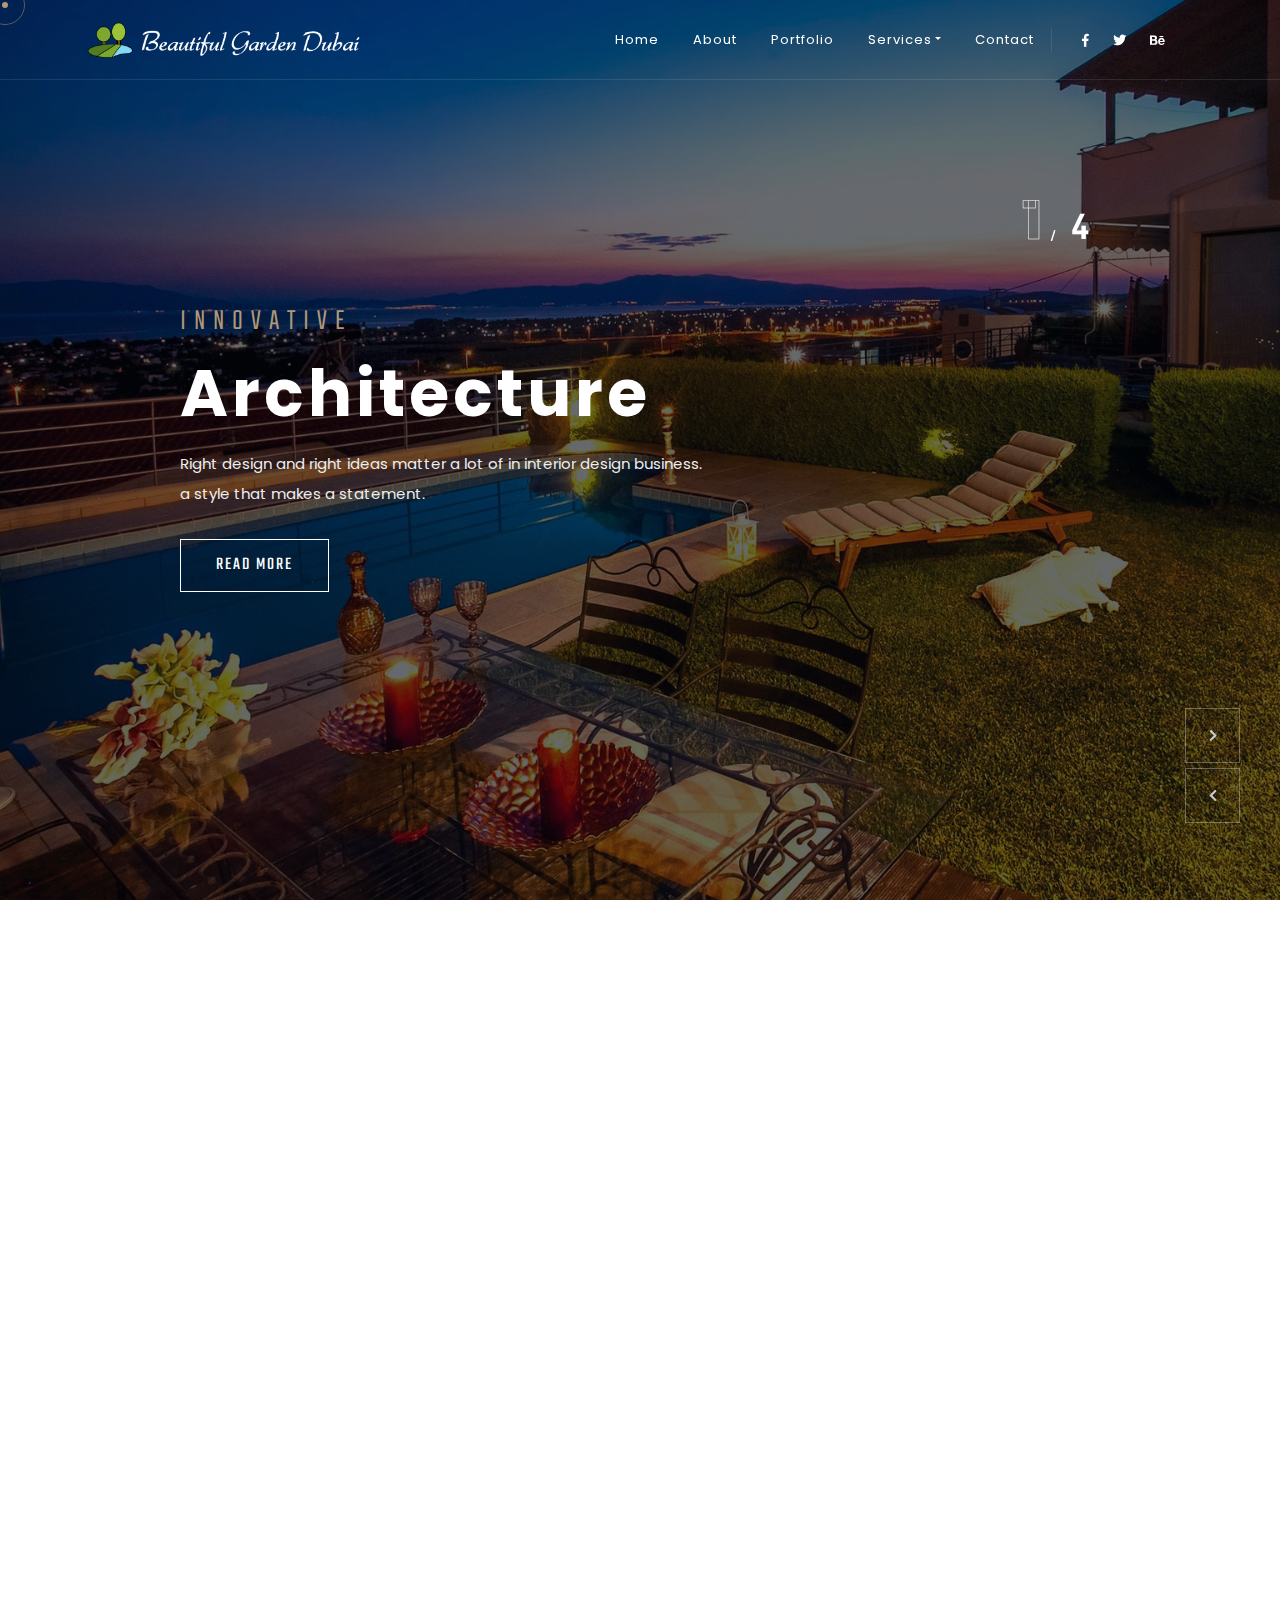
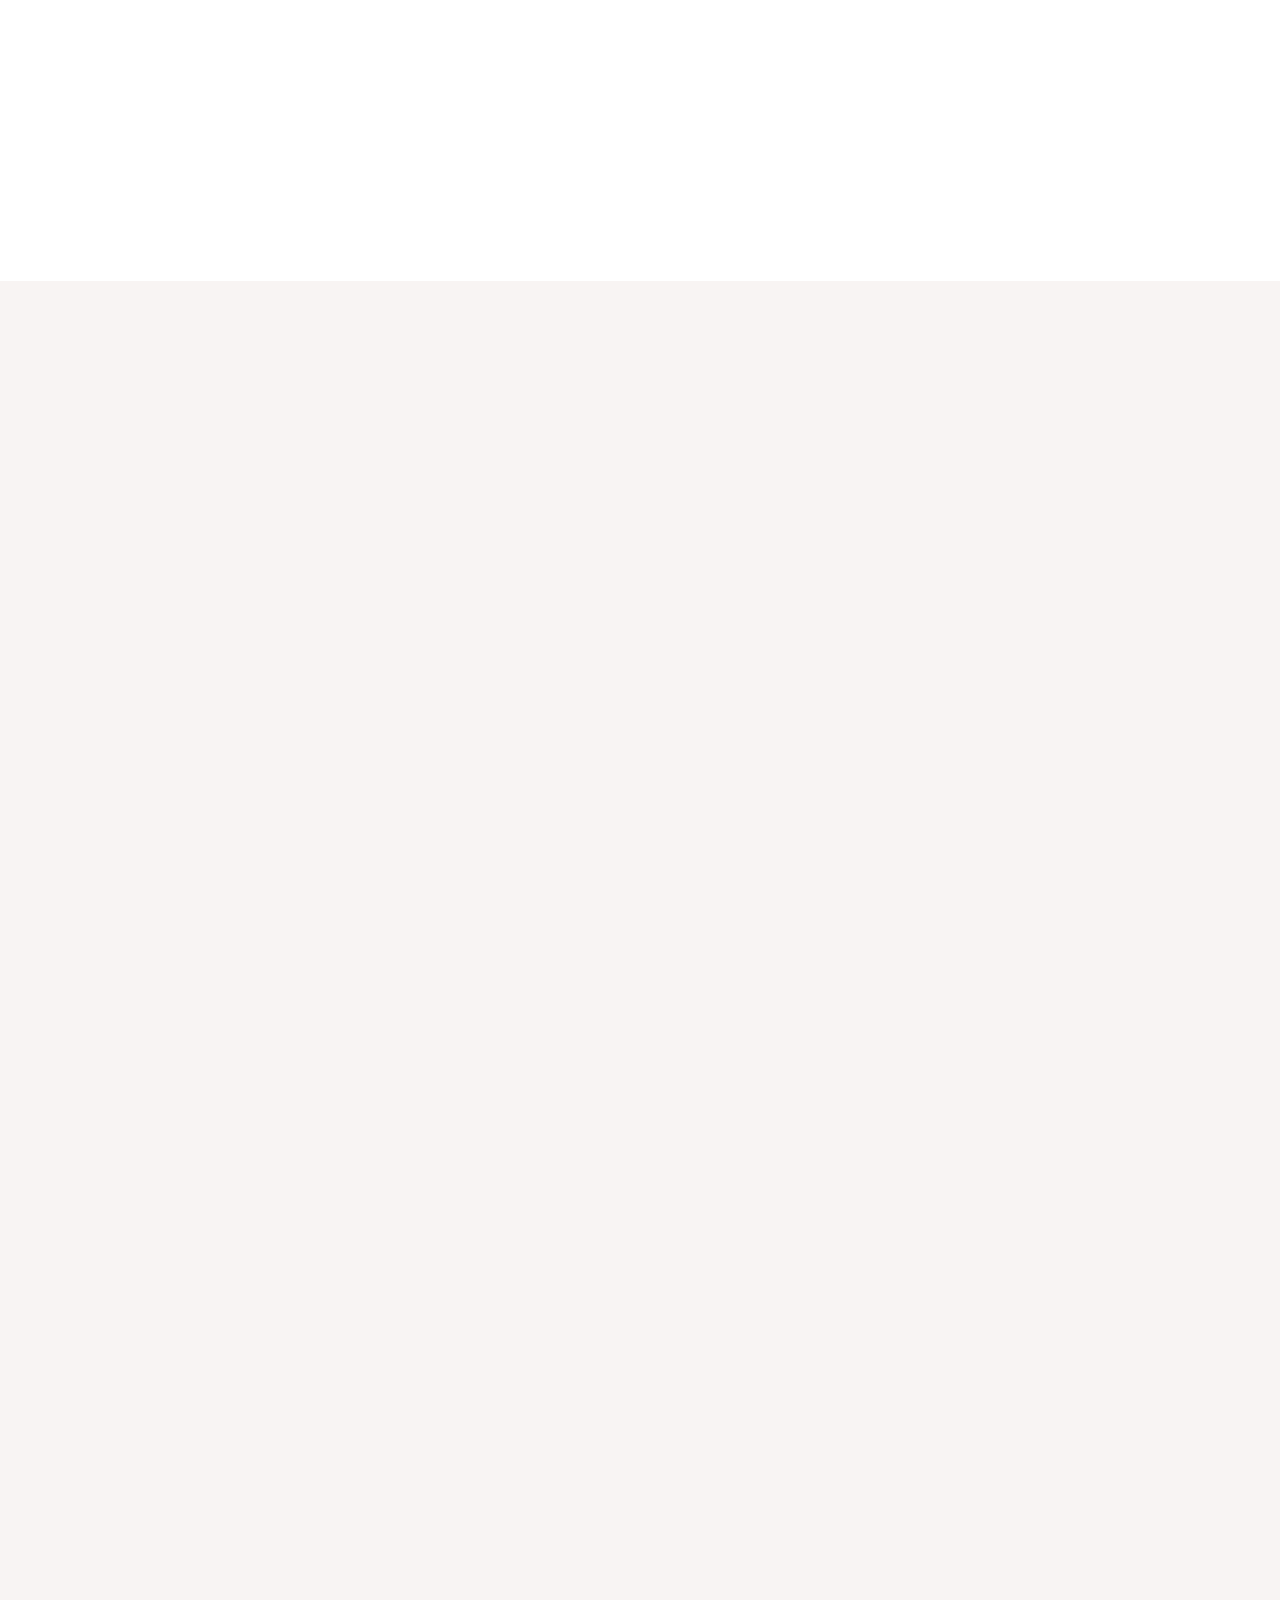
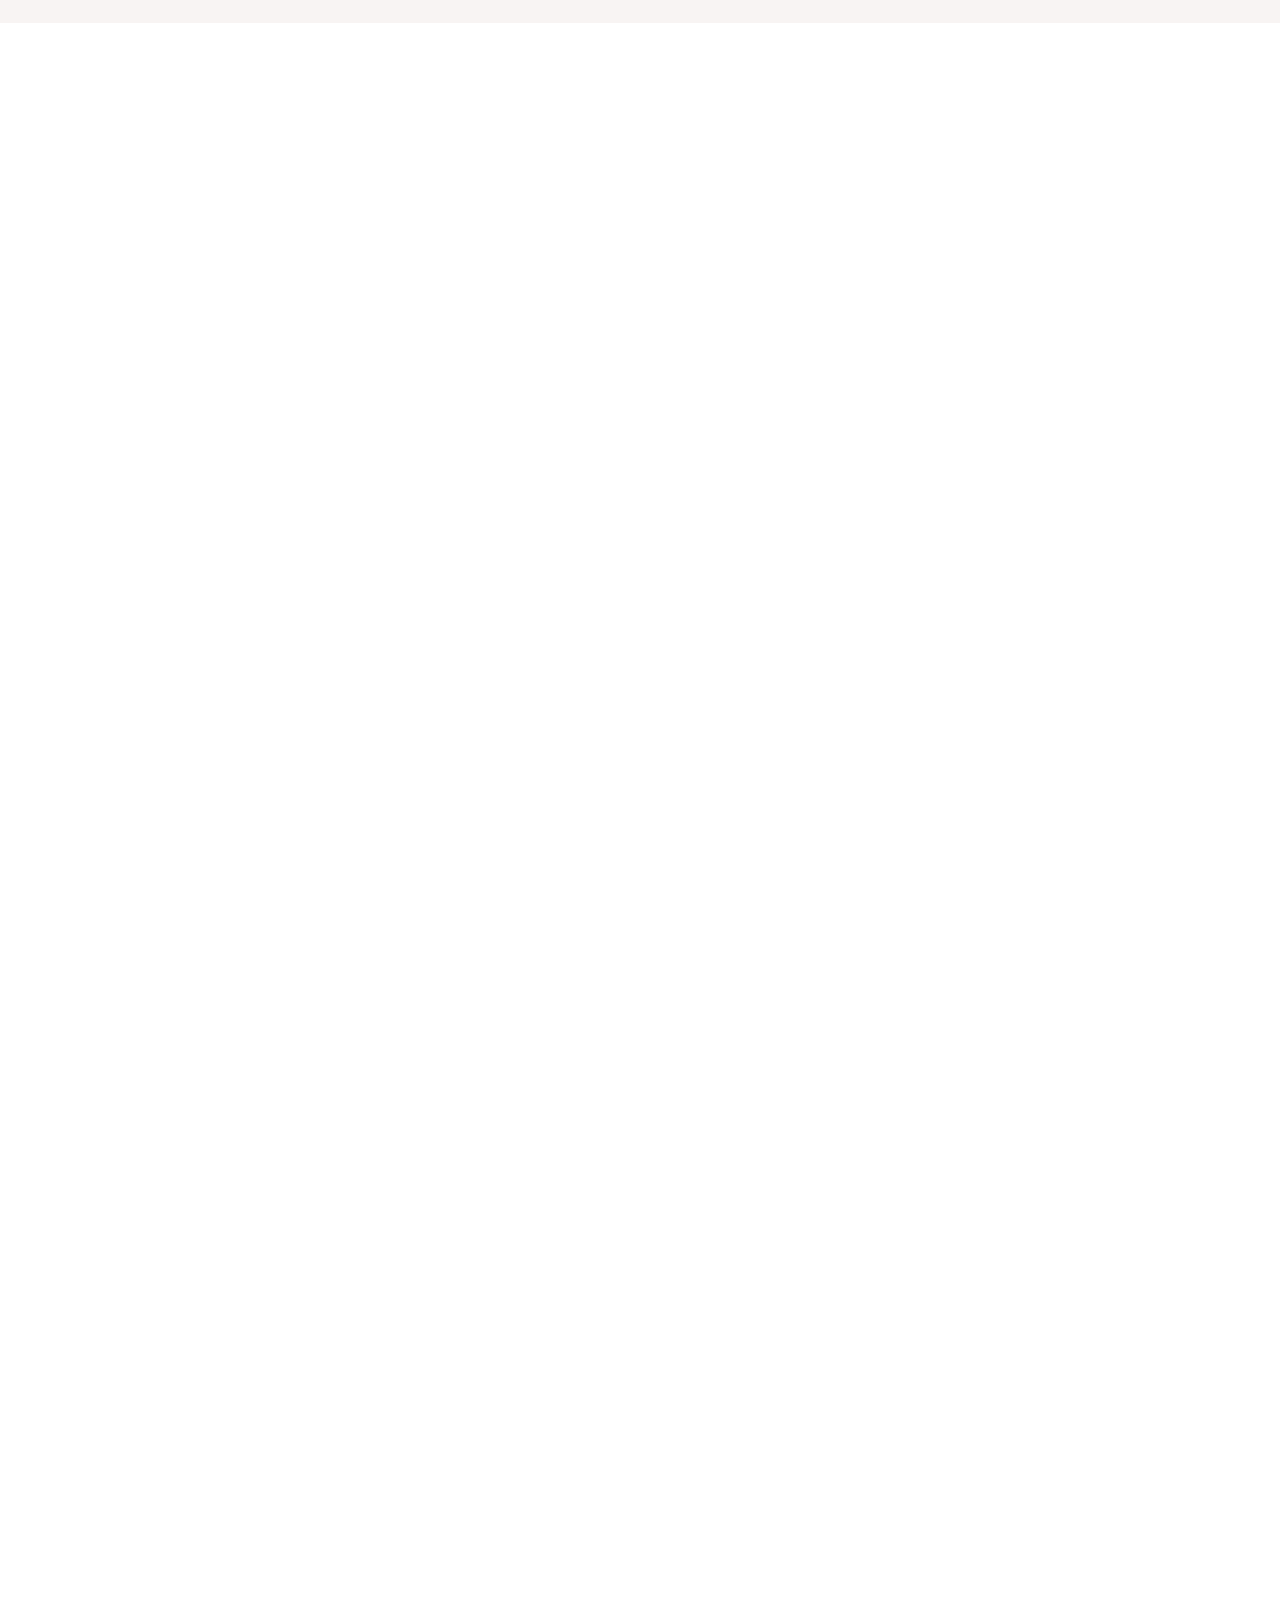
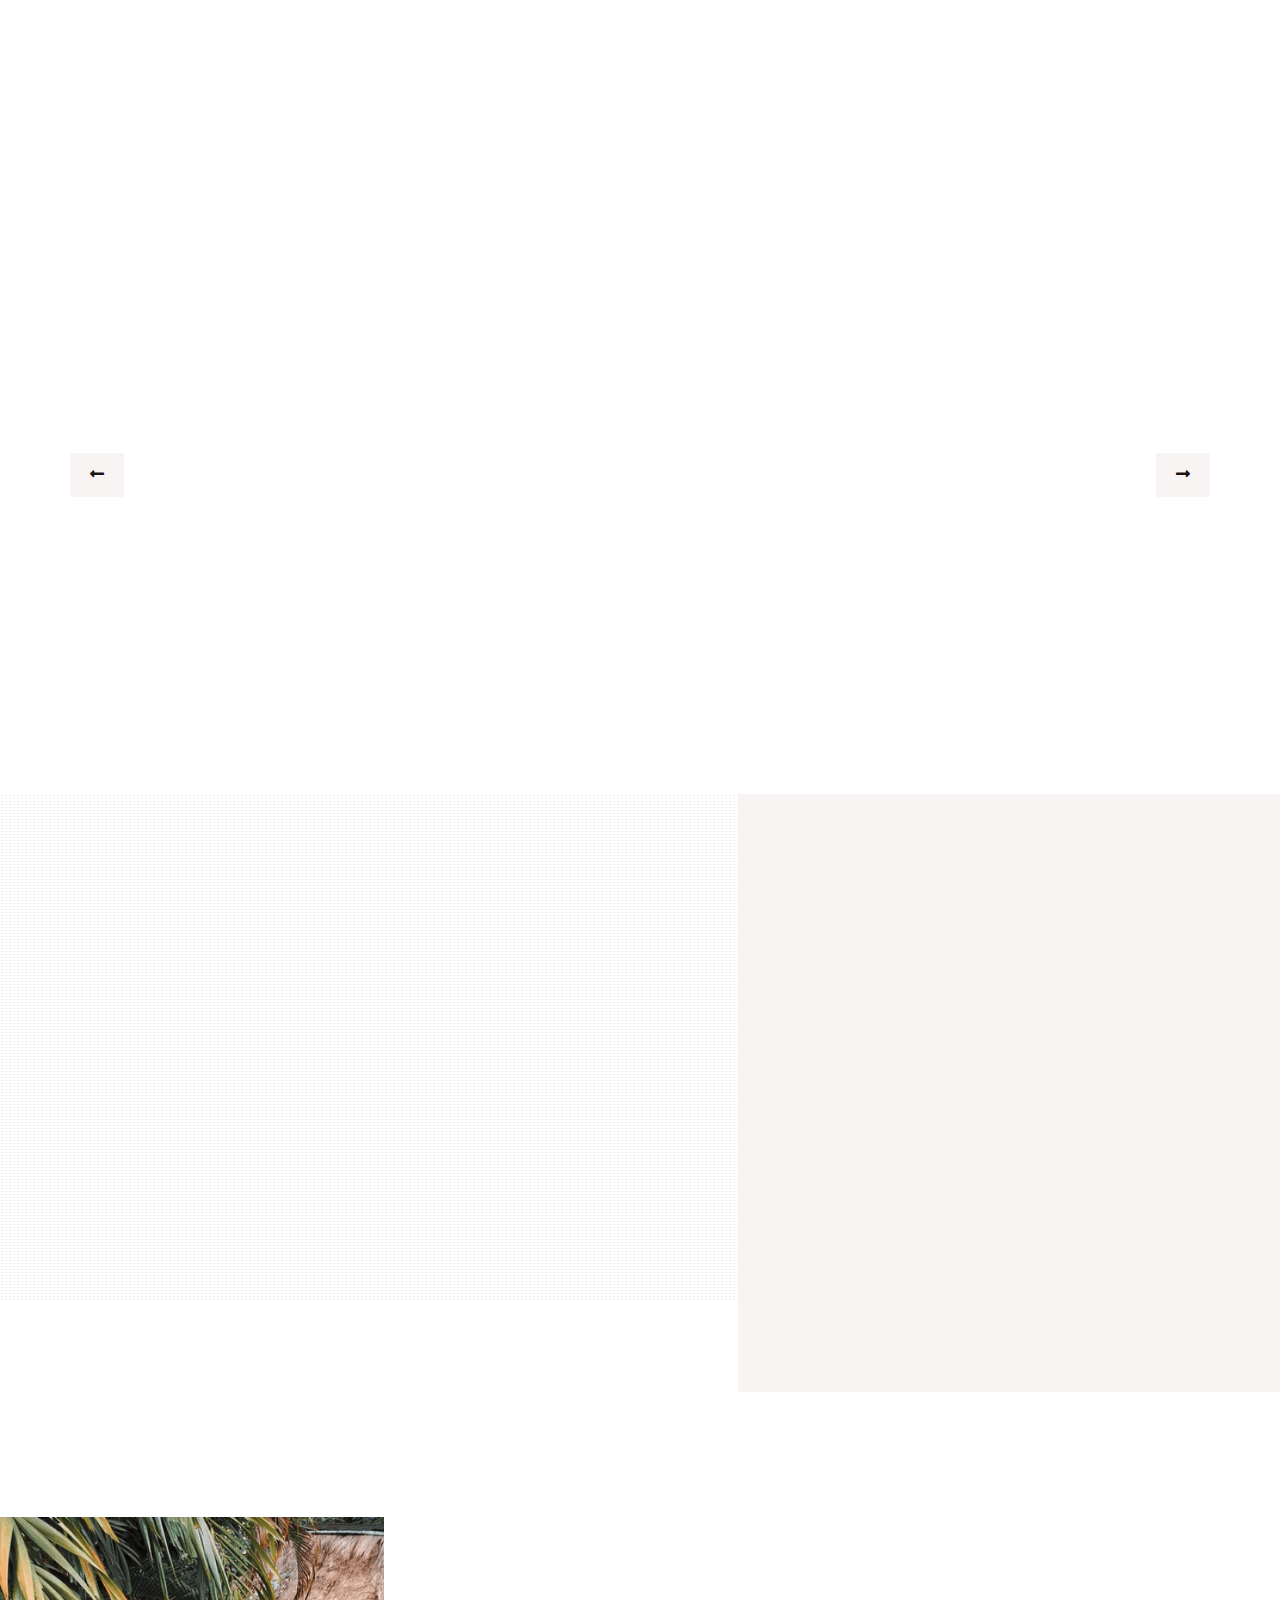
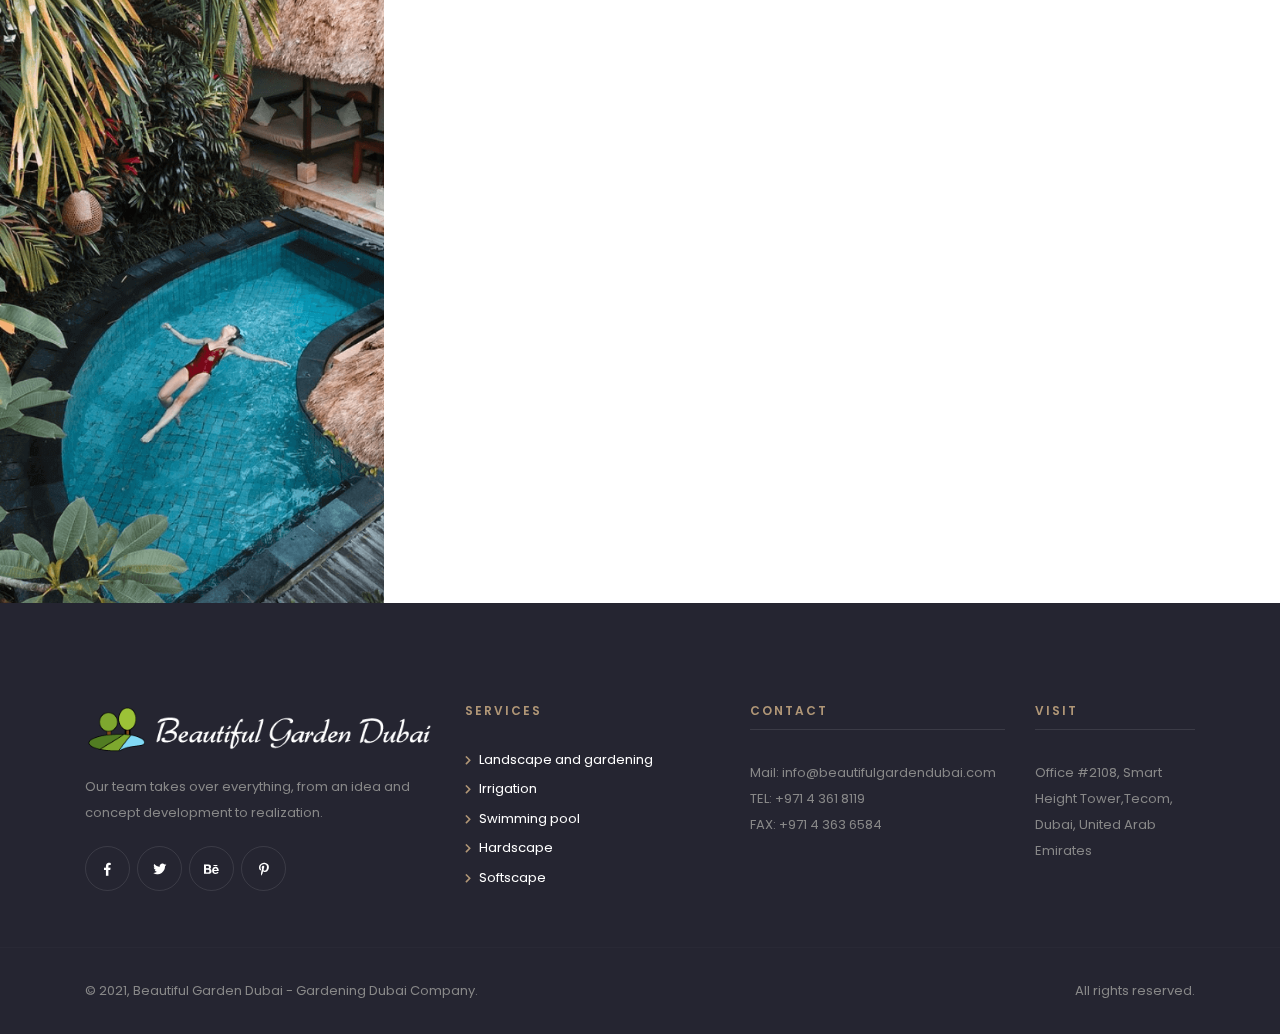
==== commit 9d80080d: "Footer Logo Column Width Increased." ====
--- a/index.html
+++ b/index.html
@@ -661,12 +661,12 @@
                         <div class="item wow fadeInUp" data-wow-delay=".3s">
                             <div class="img wow imago">
                                 <img src="img/process/process_list_3.png" alt="">
-                                <div class="social">
-                                    <!-- <a href="#0"><i class="fab fa-facebook-f"></i></a>
+                                <!-- <div class="social">
+                                    <a href="#0"><i class="fab fa-facebook-f"></i></a>
                                     <a href="#0"><i class="fab fa-twitter"></i></a>
                                     <a href="#0"><i class="fab fa-behance"></i></a>
-                                    <a href="#0"><i class="fab fa-linkedin-in"></i></a> -->
-                                </div>
+                                    <a href="#0"><i class="fab fa-linkedin-in"></i></a>
+                                </div> -->
                             </div>
                             <div class="info">
                                 <h5>3. Break Down Quotation</h5>
@@ -750,7 +750,7 @@
     <footer class="main-footer dark">
         <div class="container">
             <div class="row">
-                <div class="col-lg-3">
+                <div class="col-lg-4">
                     <div class="item abot">
                         <div class="logo-footer mb-20">
                             <a href="#0" class="logo">
@@ -794,7 +794,7 @@
                         <p>FAX: +971 4 363 6584</p>
                     </div>
                 </div>
-                <div class="col-lg-3">
+                <div class="col-lg-2">
                     <div class="item fotcont">
                         <div class="fothead">
                             <h6>Visit</h6>
--- a/css/style.css
+++ b/css/style.css
@@ -1334,6 +1334,9 @@
         font-size: 60px;
         opacity: 1;
         cursor: pointer; }
+      .navbar .logo {
+        width: 25%;
+      }
 
 .light, .nav-scroll {
   background: #fff;
@@ -3518,7 +3521,7 @@
       margin: 10px auto !important; }
   .navbar .logo {
     margin-left: 15px;
-    width: 50px; }
+    width: 40%; }
   .nav-scroll .navbar-collapse .nav-link,
   .light .navbar-collapse .nav-link {
     color: #fff !important; }
@@ -3697,7 +3700,7 @@
     right: 15px;
     bottom: 15px; }
   .navbar .logo {
-    width: 60px; }
+    width: 40% }
   .btn-curve {
     padding: 8px 15px; }
     .btn-curve span {
@@ -3862,6 +3865,9 @@
     font-size: 14px;
     letter-spacing: 1px; }
   .blog-pg.single .comments-area .item .info .replay {
-    top: -25px; } }
+    top: -25px; }
+  .navbar .logo {
+    width: 65%;
+  }}
 
 /* ====================== [ End Responsive ] ====================== */
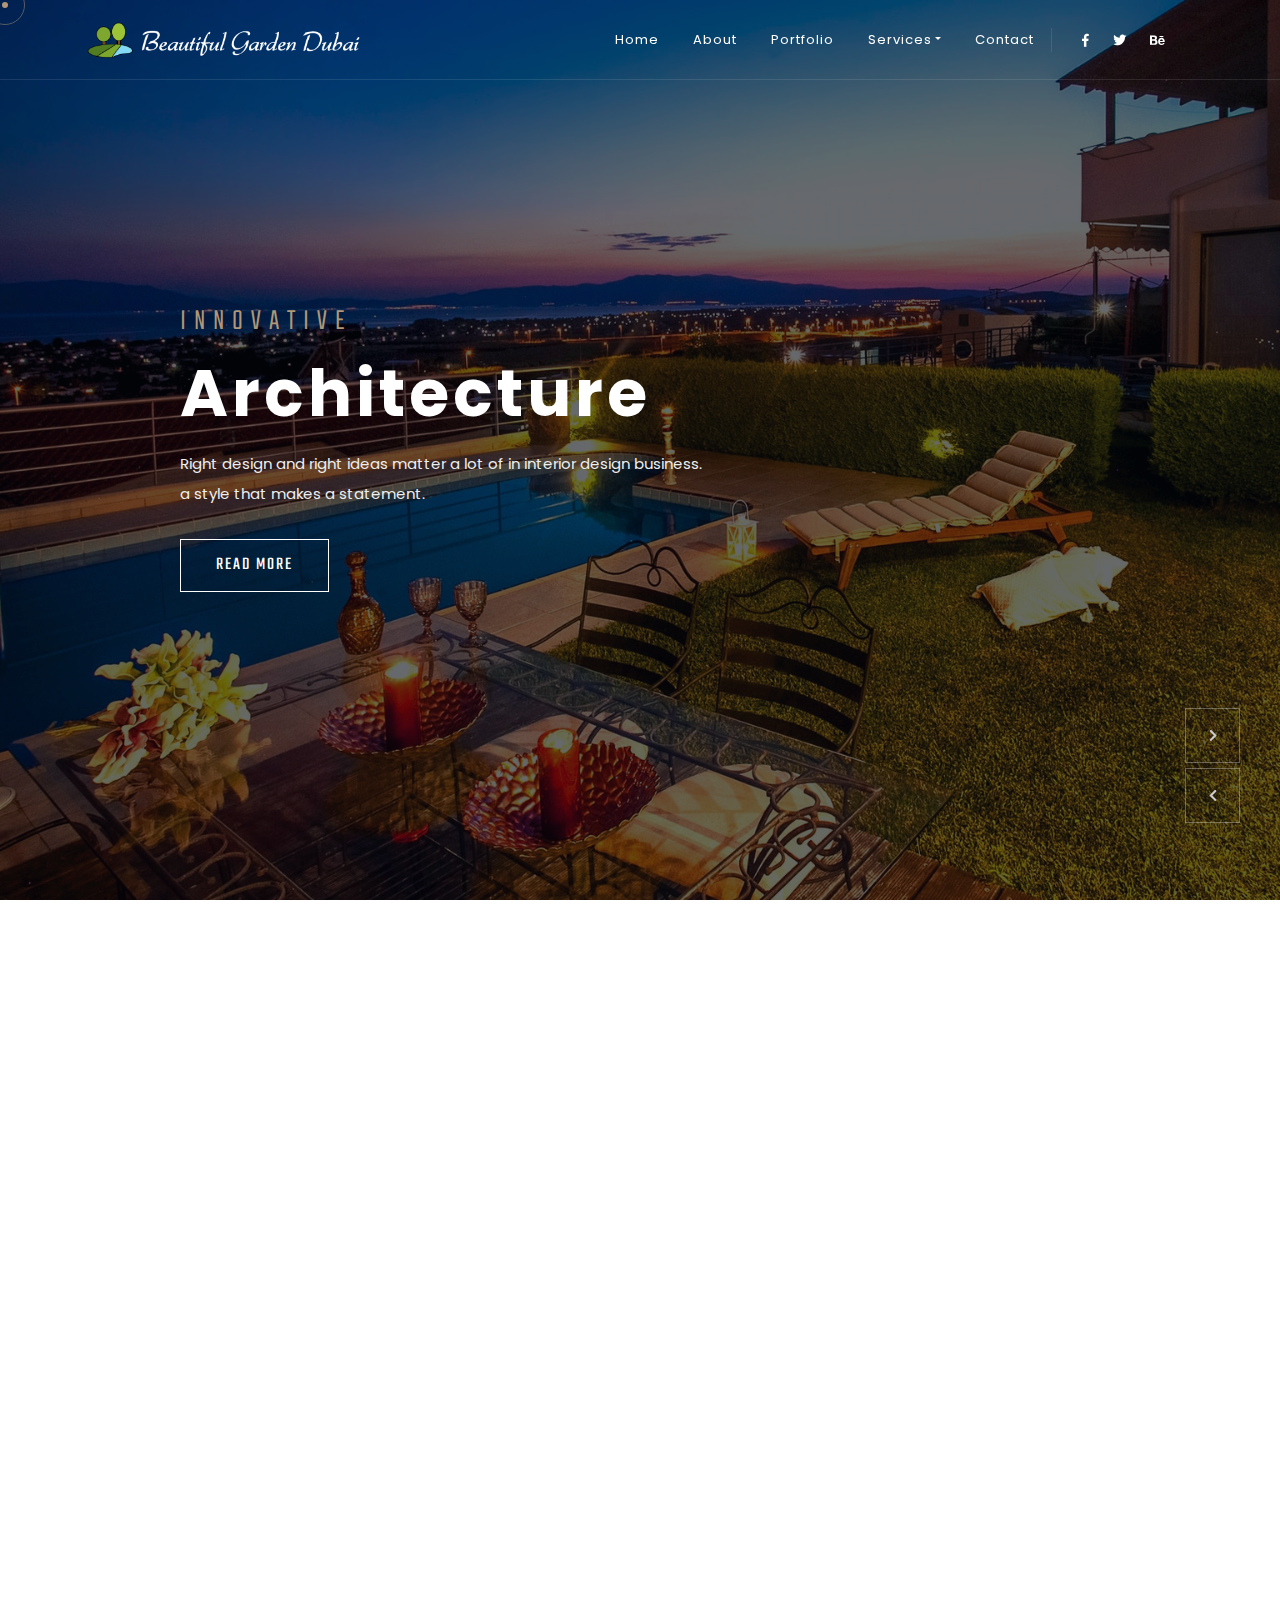
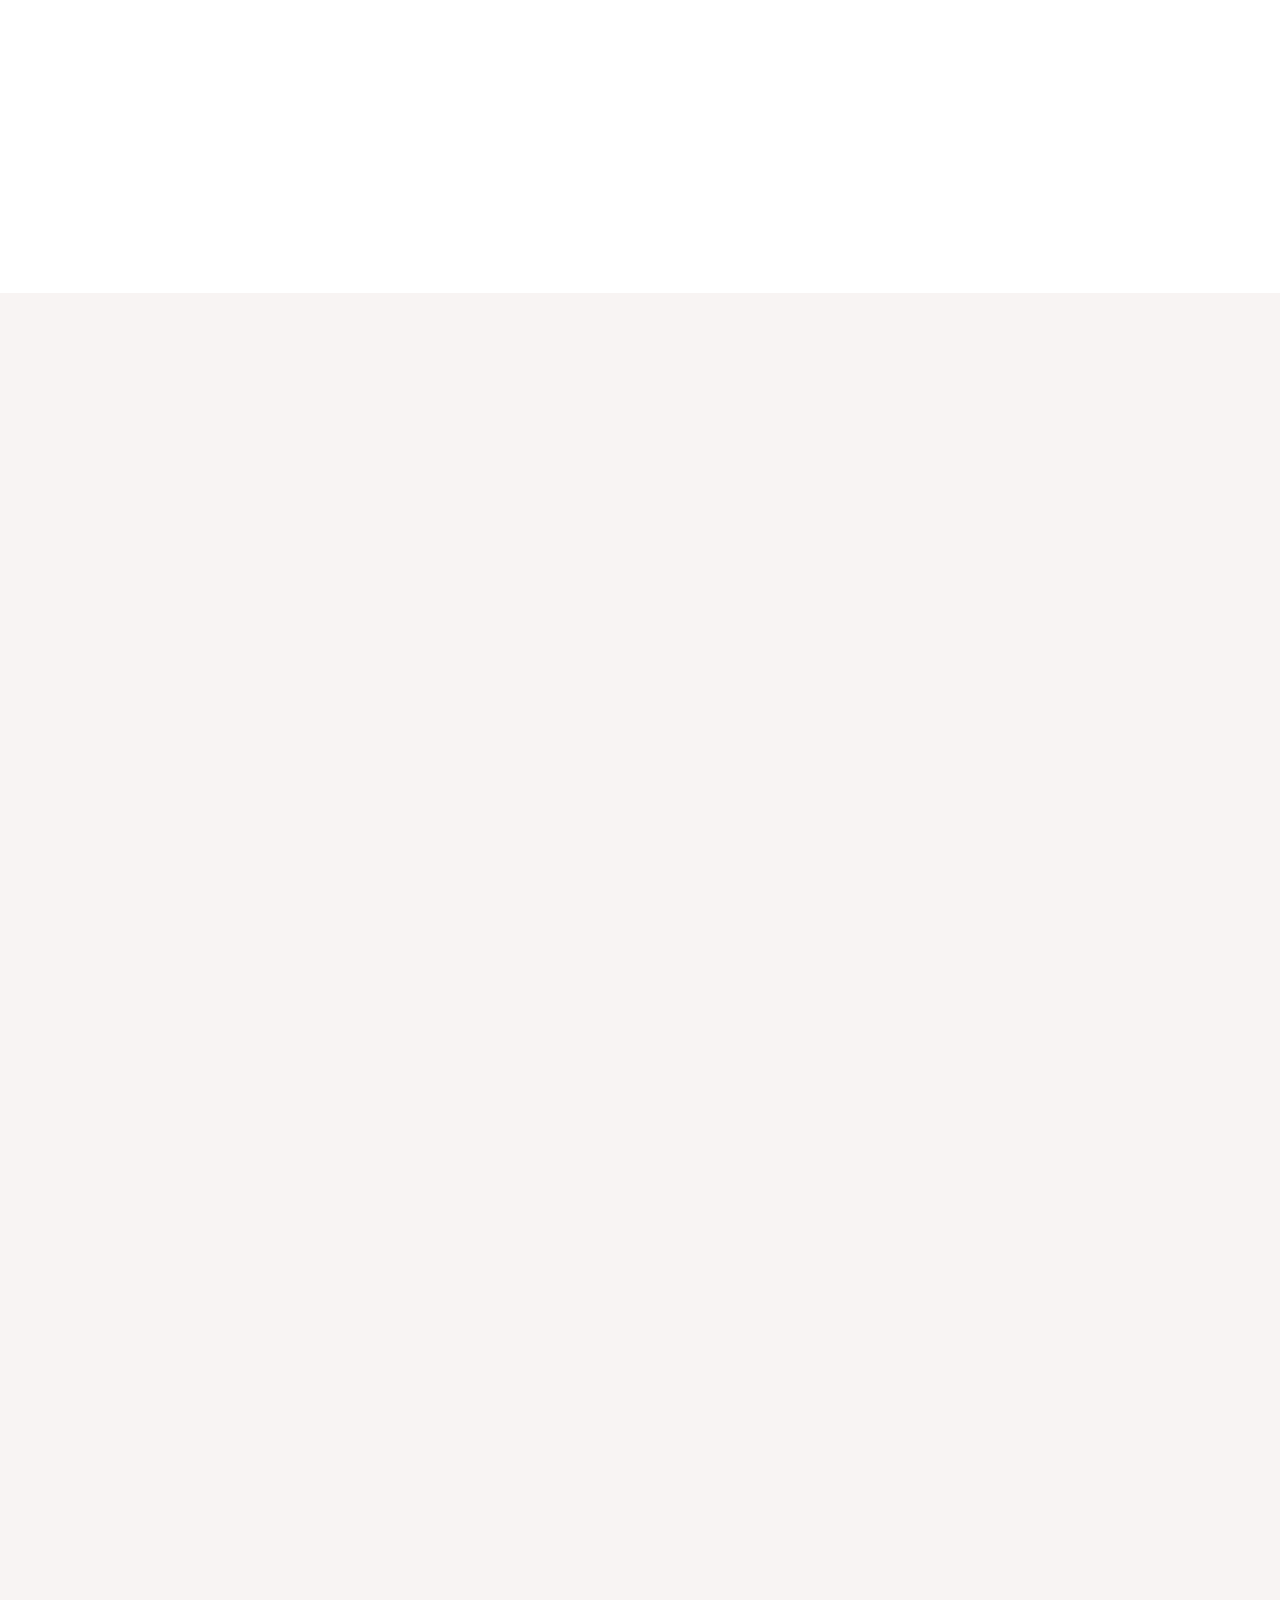
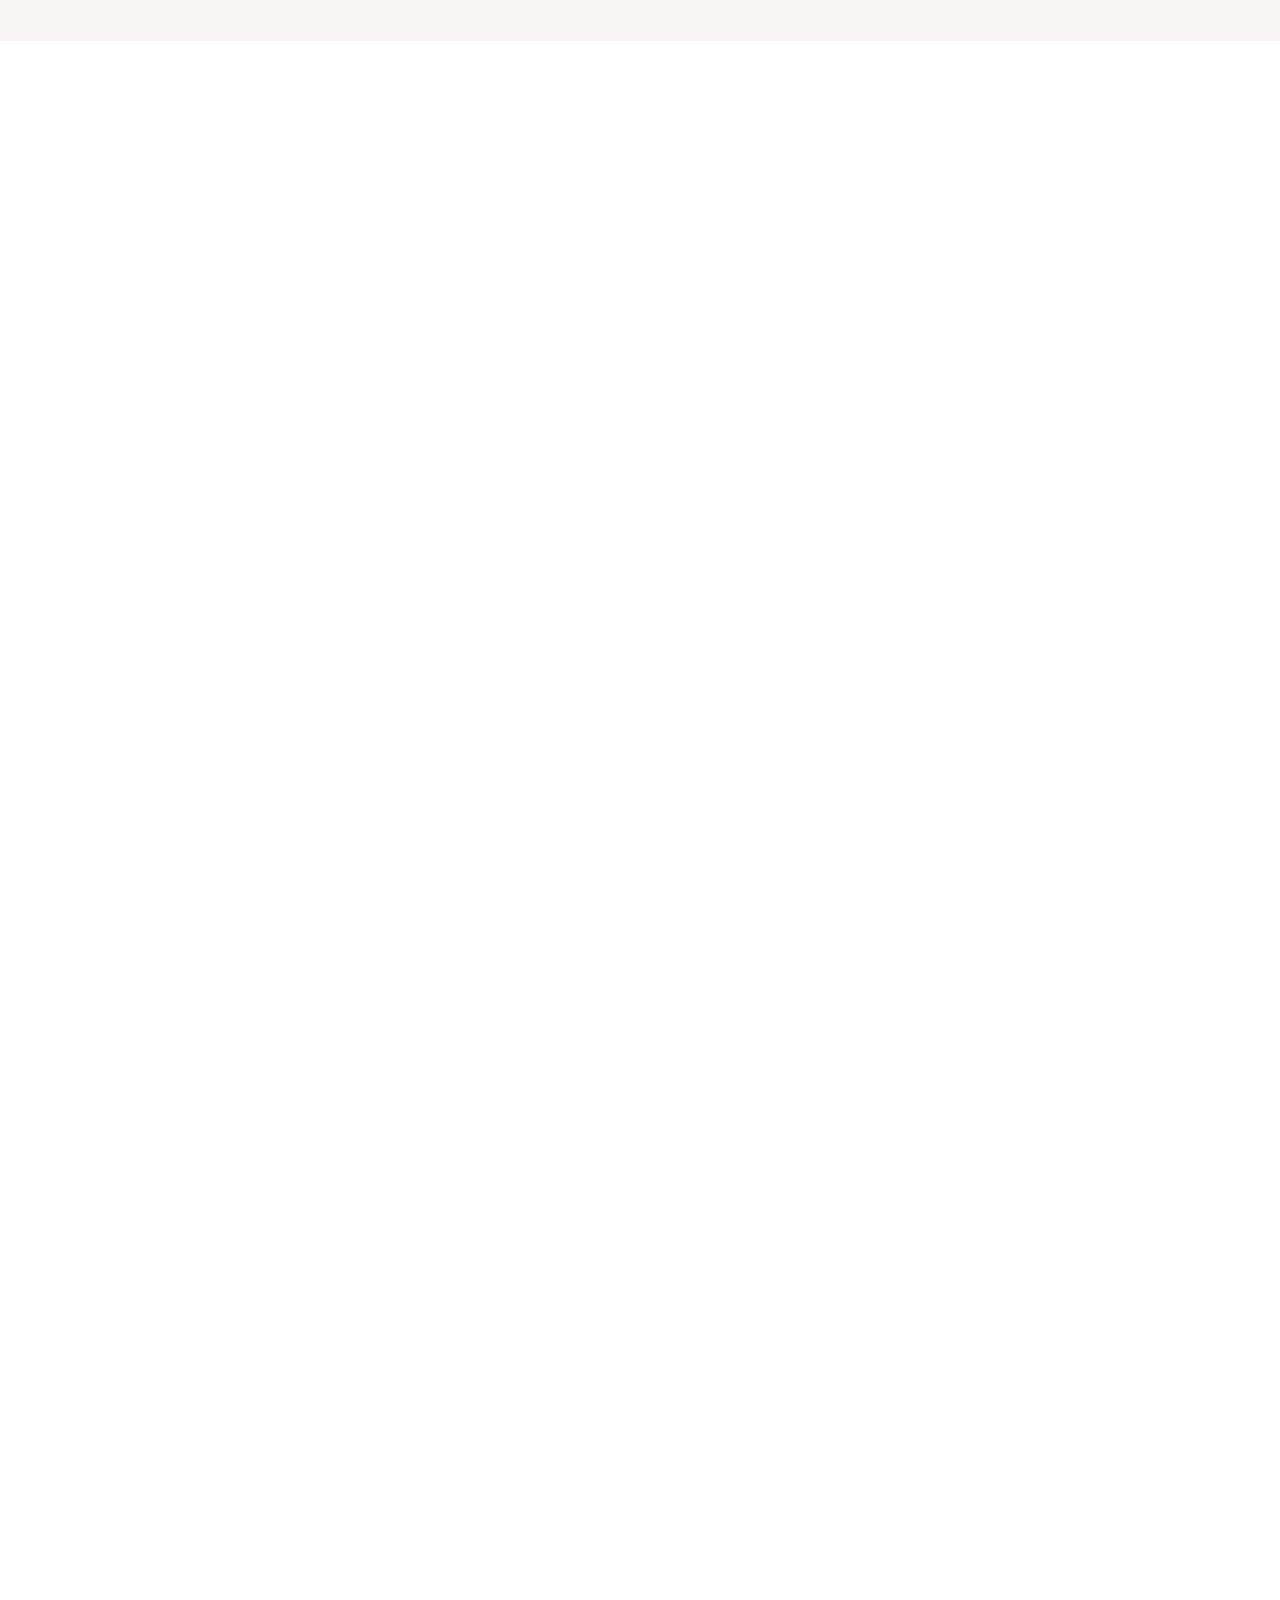
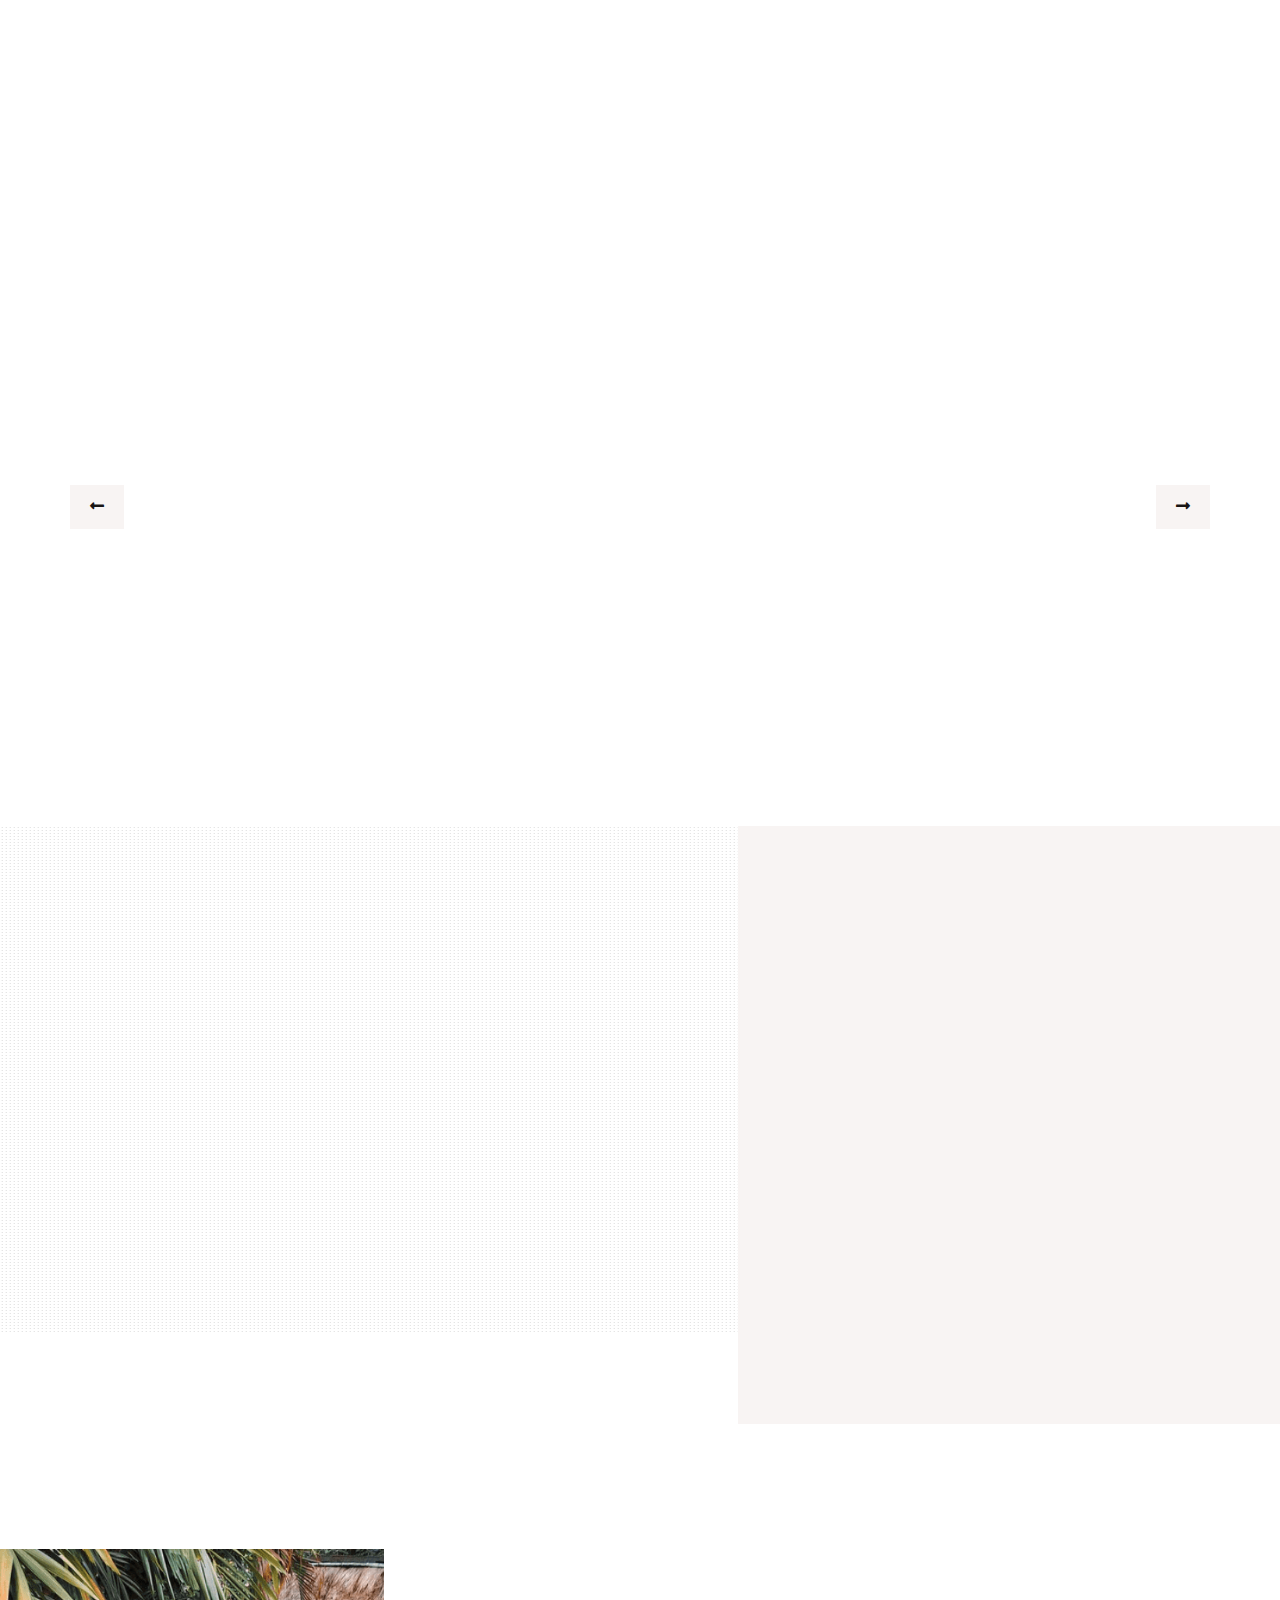
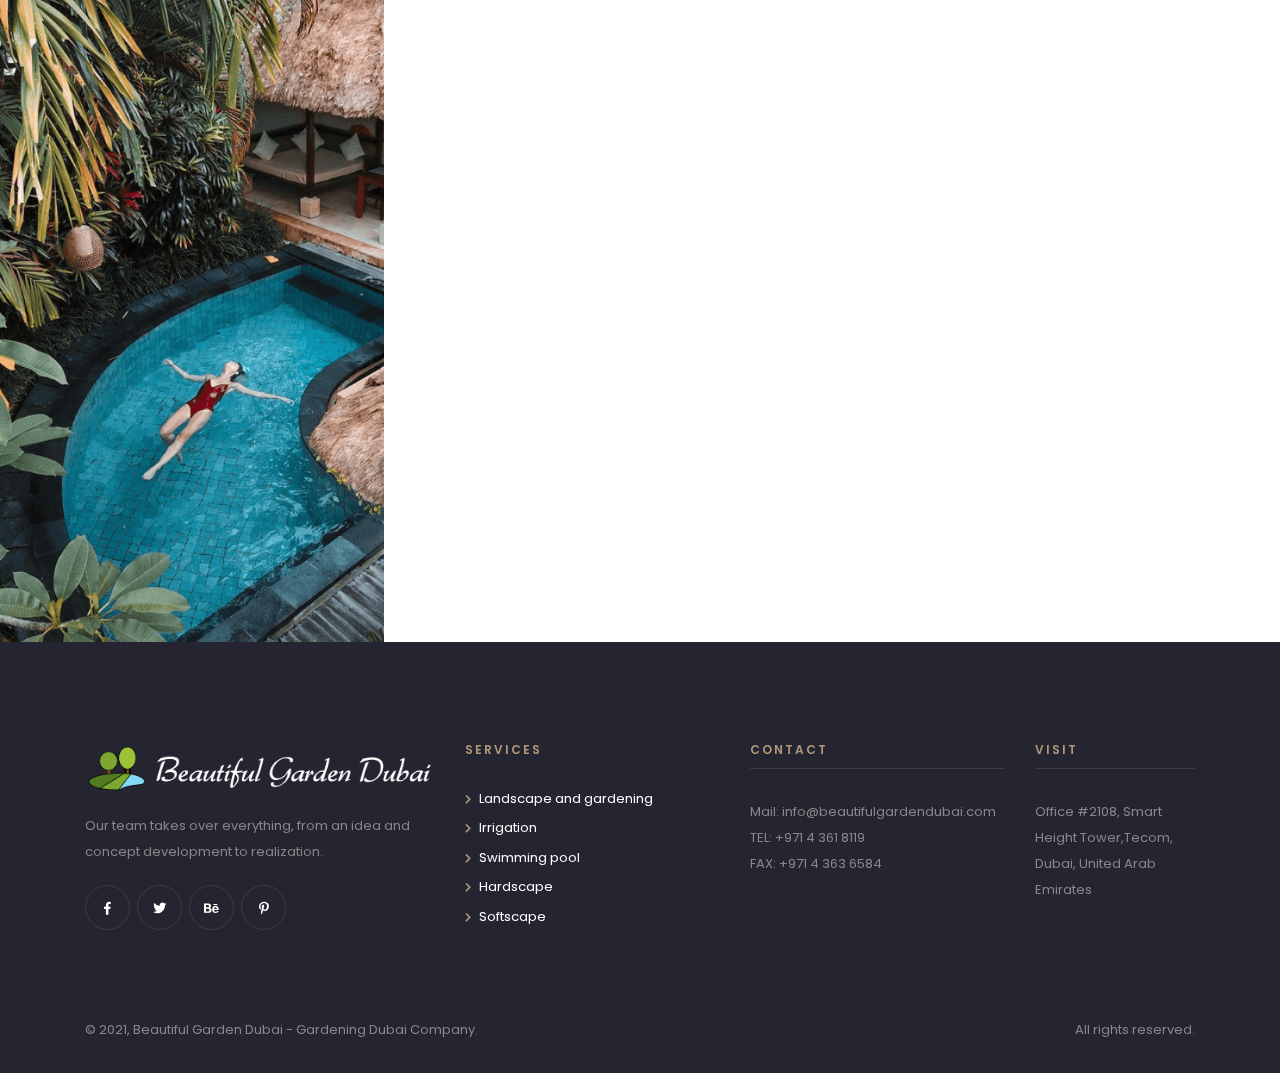
==== commit 62676de4: "Homepage updates" ====
--- a/index.html
+++ b/index.html
@@ -143,22 +143,22 @@
                         <a class="nav-link" href="/">Home</a>
                     </li>
                     <li class="nav-item">
-                        <a class="nav-link" href="about.html">About</a>
+                        <a class="nav-link" href="#">About</a>
                     </li>
                     <li class="nav-item">
-                        <a class="nav-link" href="portfolio-mas2.html">Portfolio</a>
+                        <a class="nav-link" href="#">Portfolio</a>
                     </li>
                     <li class="nav-item dropdown">
                         <a class="nav-link dropdown-toggle" data-toggle="dropdown" href="#" role="button"
                             aria-haspopup="true" aria-expanded="false">Services</a>
                         <div class="dropdown-menu">
-                            <a class="dropdown-item" href="blog.html">Irrigation systems</a>
-                            <a class="dropdown-item" href="blog-details.html">Swimming pools</a>
-                            <a class="dropdown-item" href="blog-details.html">Landscaping and gardening</a>
+                            <a class="dropdown-item" href="#">Irrigation systems</a>
+                            <a class="dropdown-item" href="#">Swimming pools</a>
+                            <a class="dropdown-item" href="#">Landscaping and gardening</a>
                         </div>
                     </li>
                     <li class="nav-item">
-                        <a class="nav-link" href="contact.html">Contact</a>
+                        <a class="nav-link" href="#">Contact</a>
                     </li>
                 </ul>
                 <div class="social-icon">
@@ -283,7 +283,7 @@
                     <i class="fas fa-chevron-left"></i>
                 </div>
             </div>
-            <div class="swiper-pagination top custom-font"></div>
+            <!-- <div class="swiper-pagination top custom-font"></div> -->
         </div>
     </header>
 
--- a/css/style.css
+++ b/css/style.css
@@ -1082,7 +1082,7 @@
   .section-head h6 {
     color: #b19777;
     font-weight: 300;
-    font-size: 17px;
+    font-size: 22px;
     text-transform: uppercase;
     letter-spacing: 4px;
     margin-bottom: 10px; }
@@ -1092,7 +1092,7 @@
   font-family: 'Teko', sans-serif;
   text-transform: uppercase;
   font-weight: 400;
-  font-size: 14px;
+  font-size: 22px;
   padding-left: 60px;
   letter-spacing: 4px;
   margin-bottom: 15px;
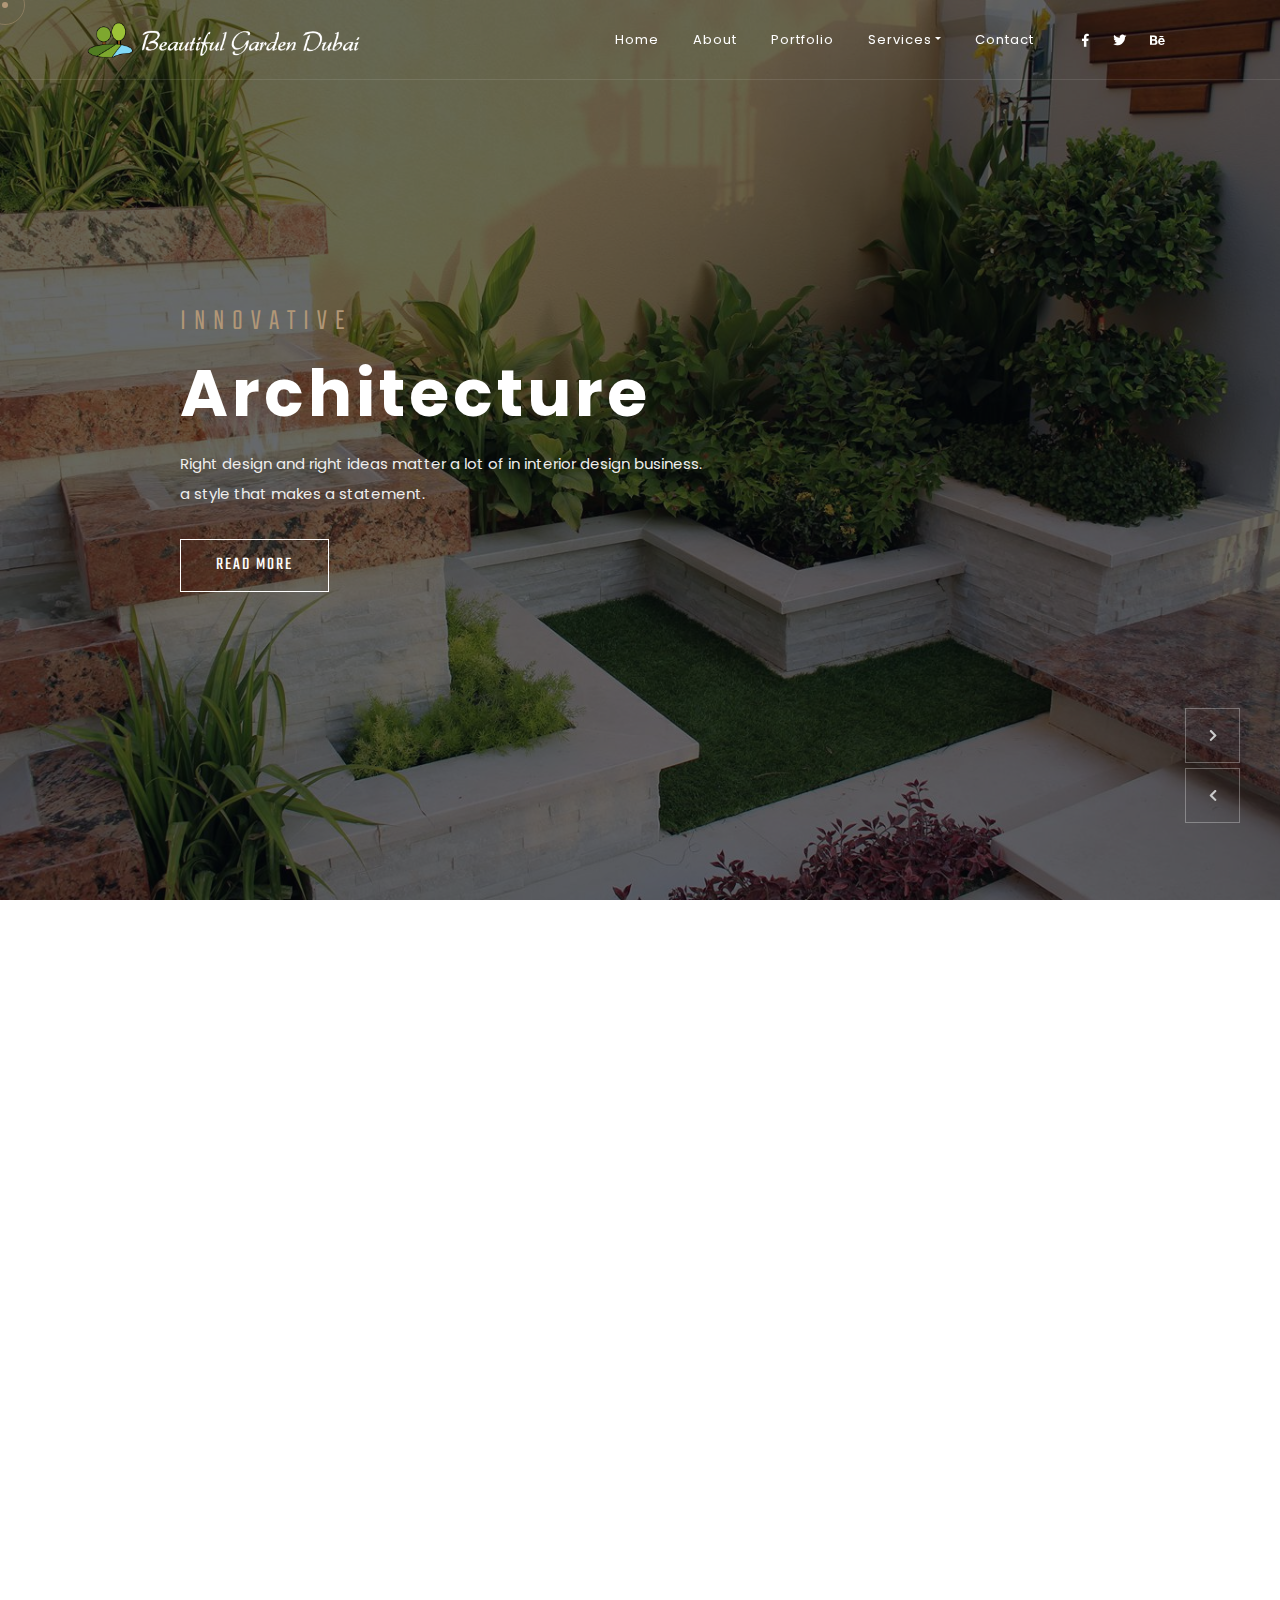
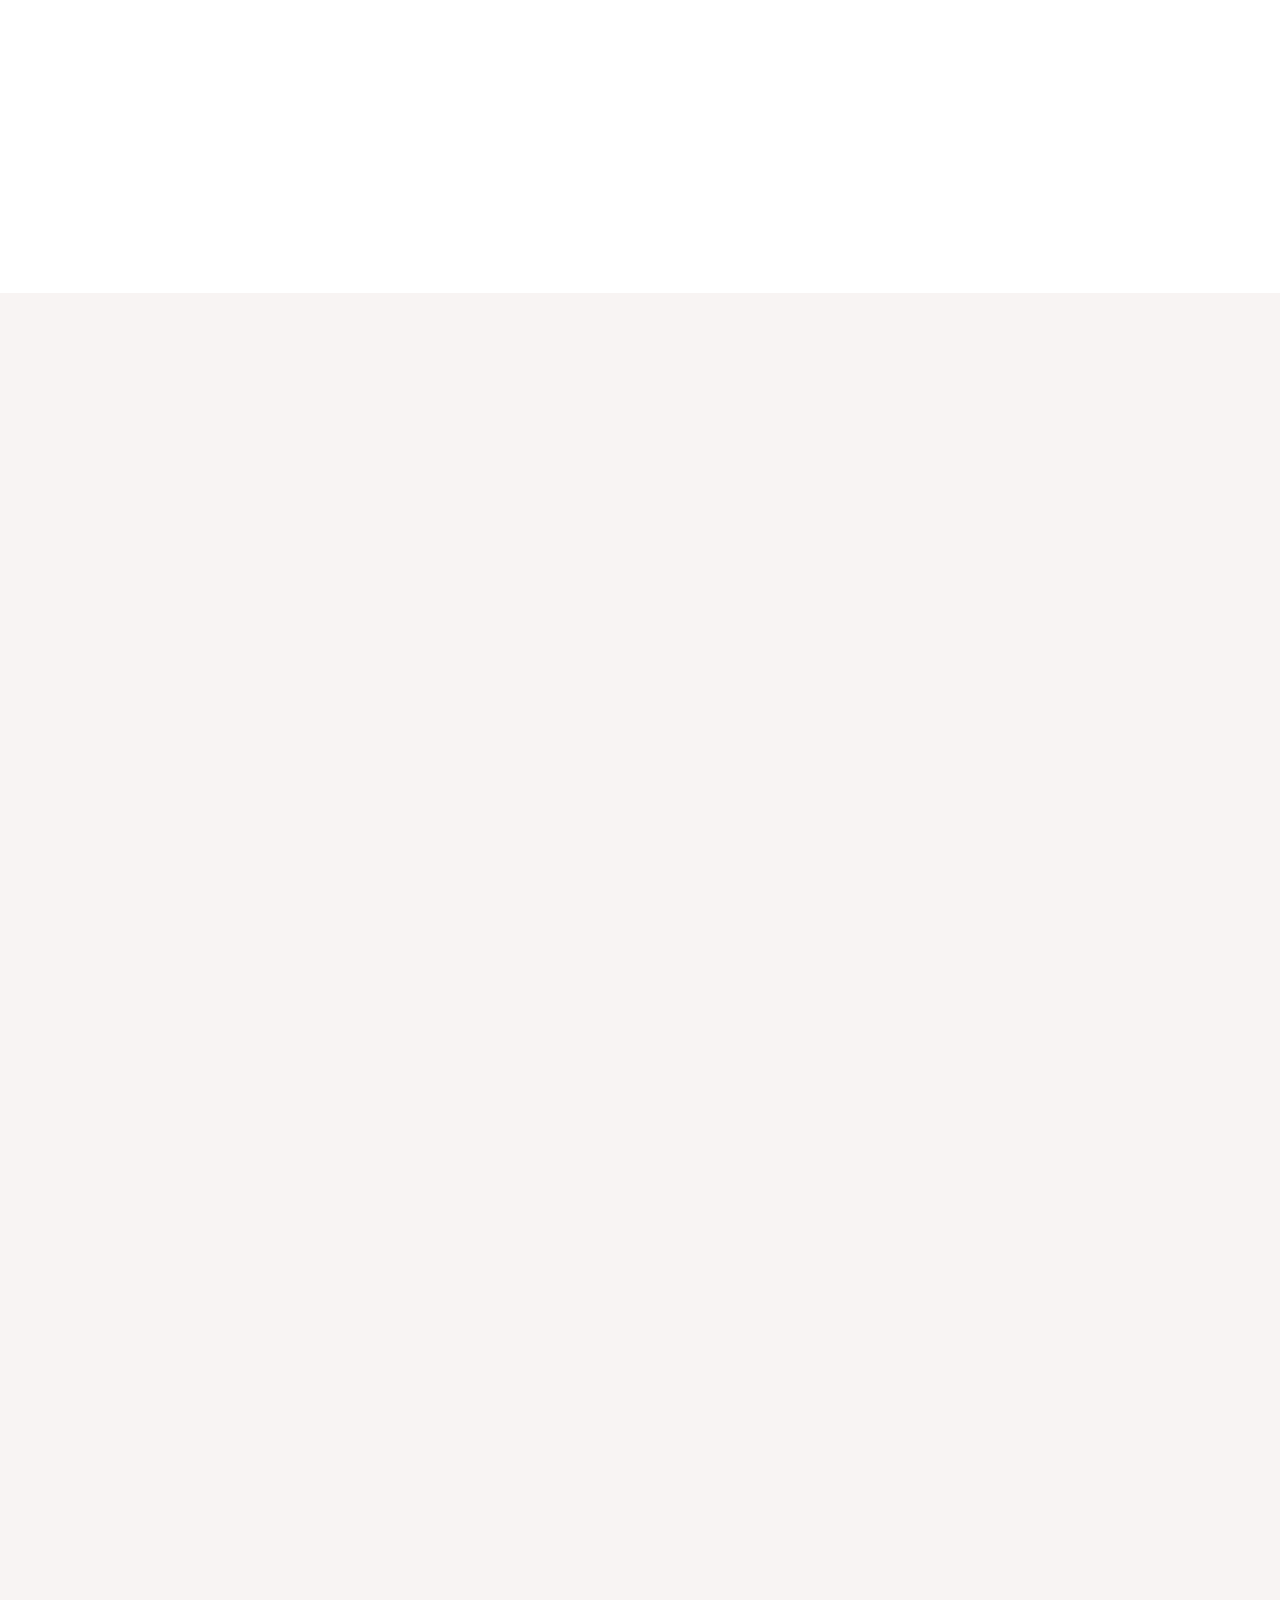
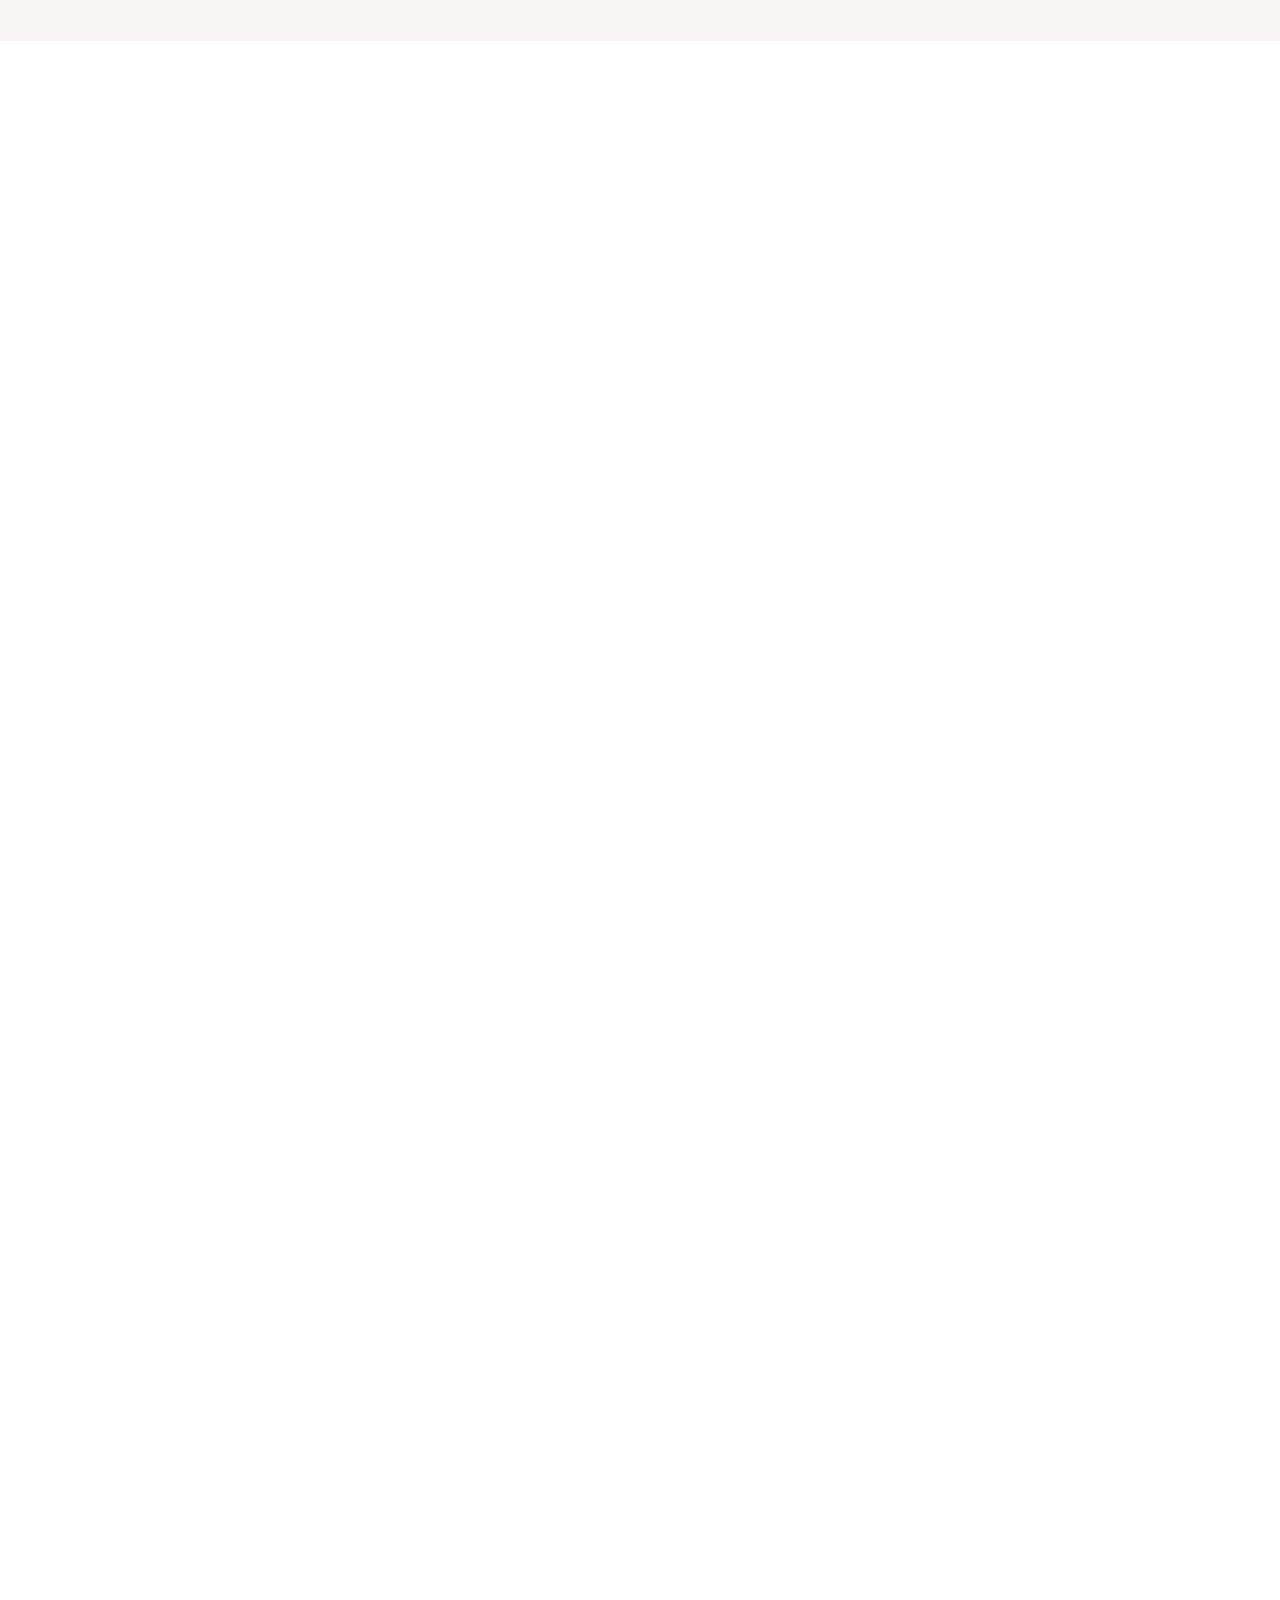
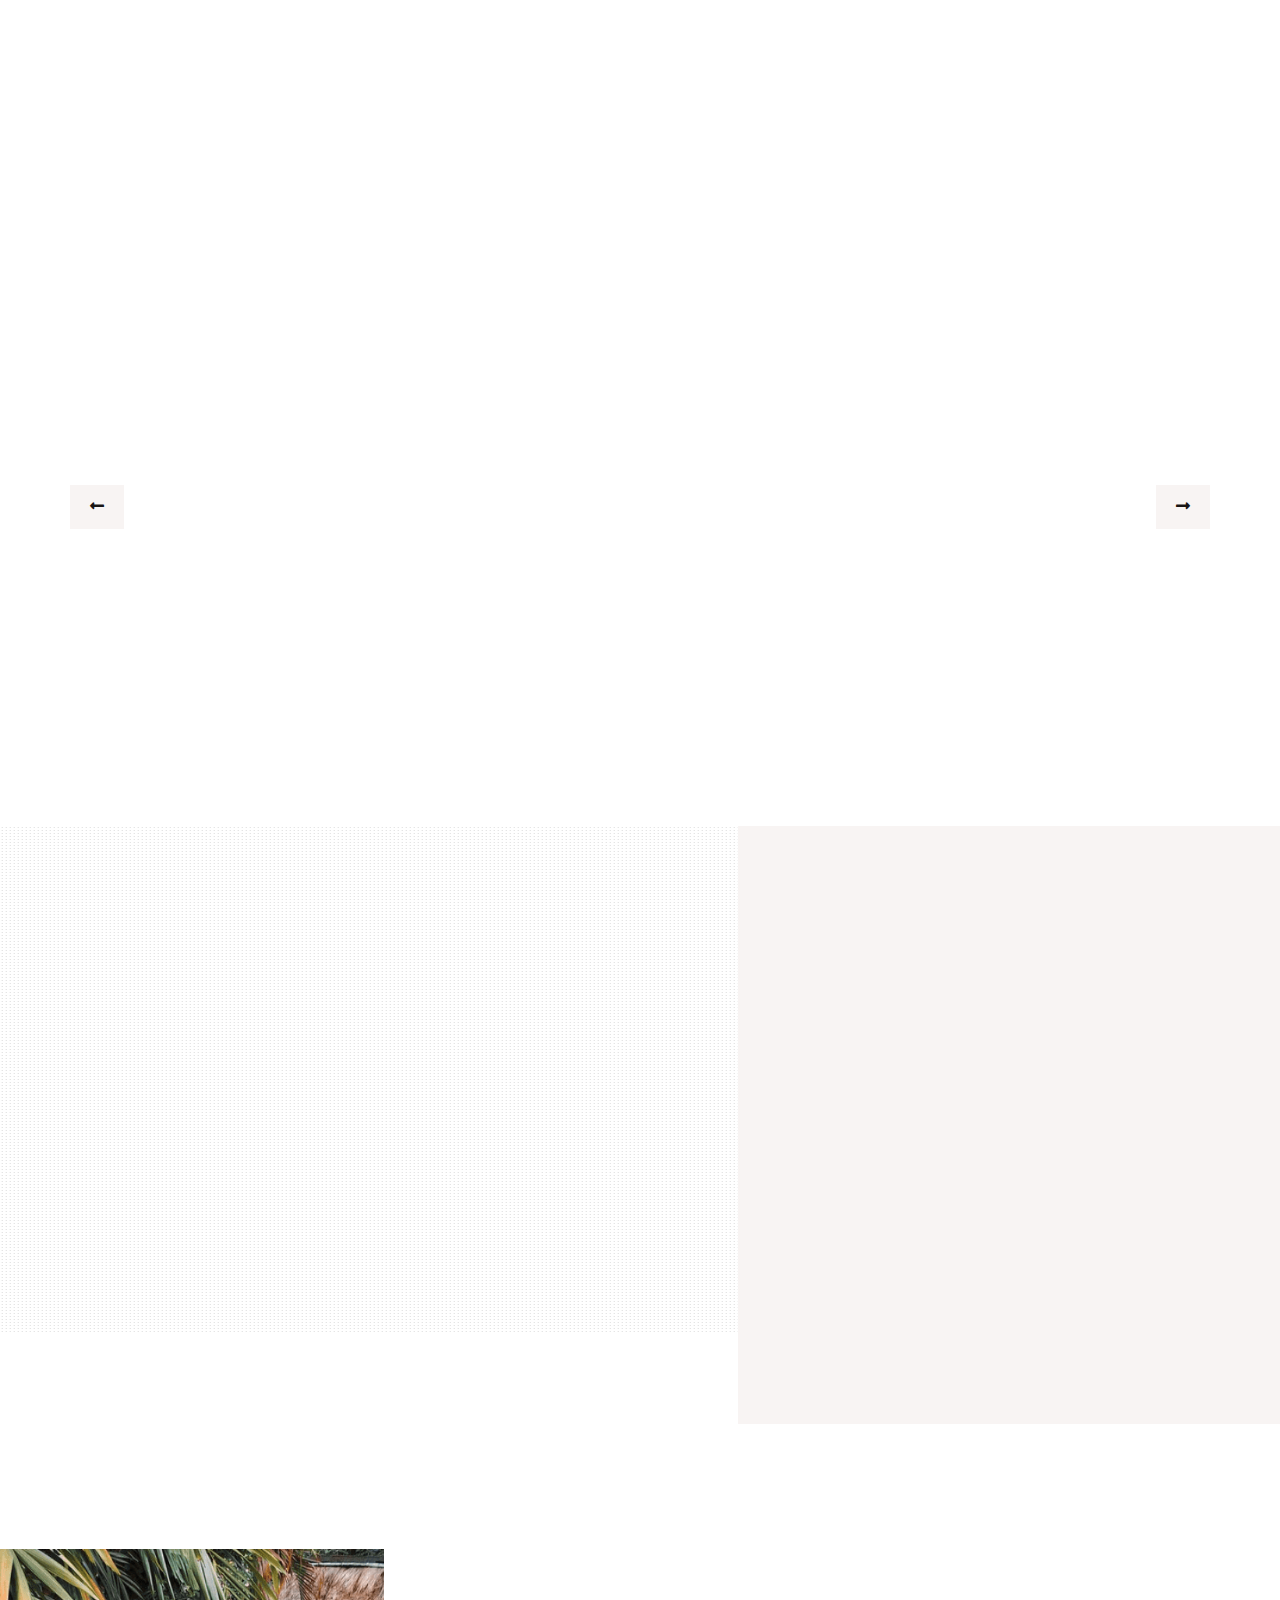
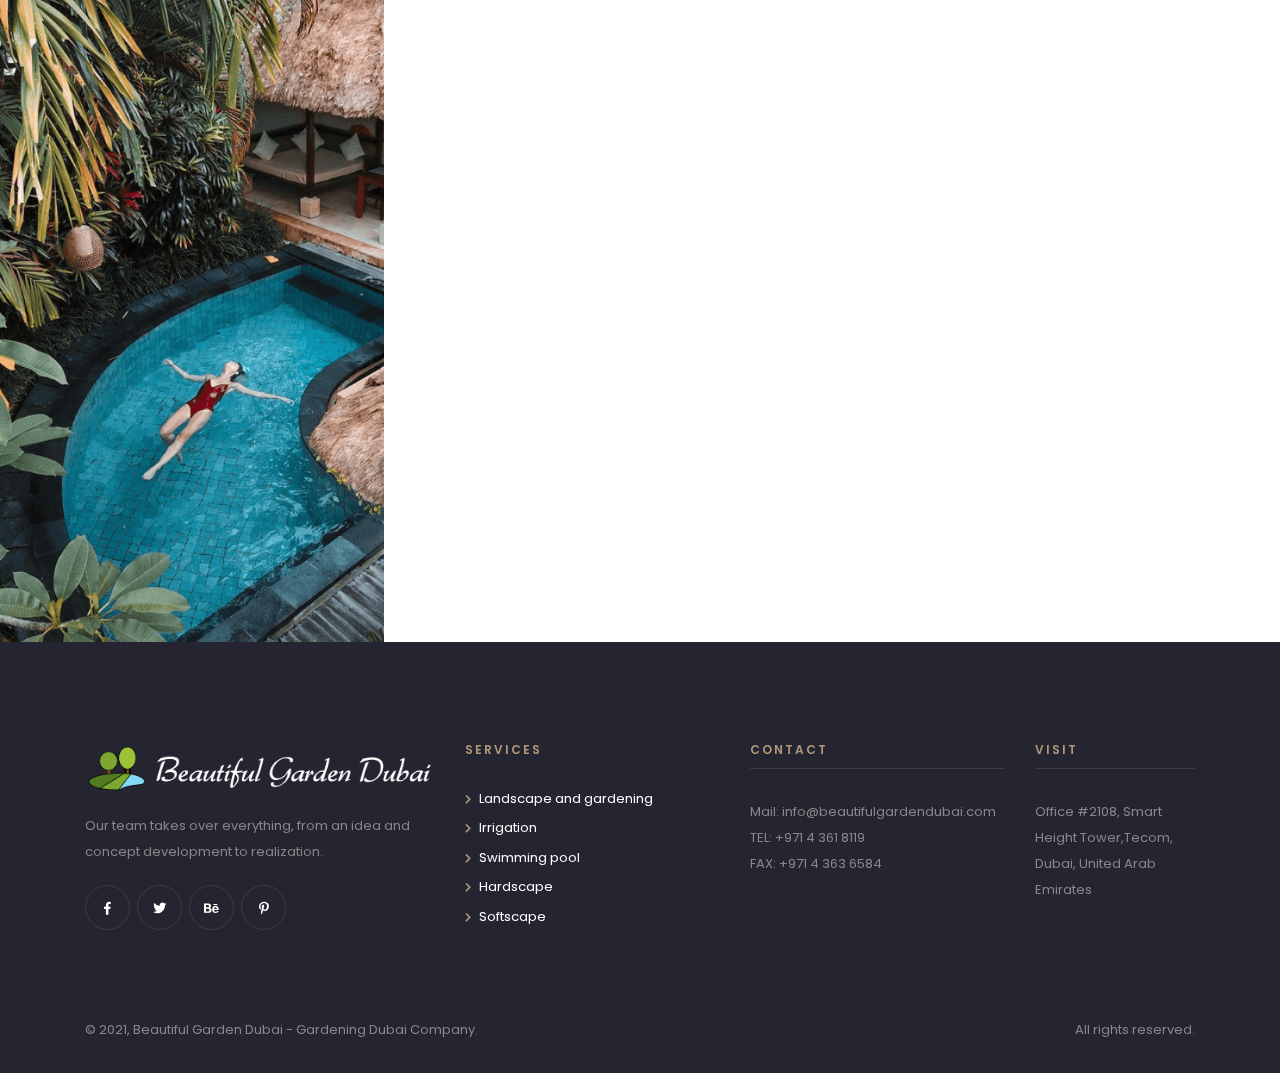
==== commit 6a225739: "Portfolio page and Project Details page added. :heart:" ====
--- a/index.html
+++ b/index.html
@@ -118,7 +118,7 @@
         <div class="container">
 
             <!-- Logo -->
-            <a class="logo" href="#">
+            <a class="logo" href="/index.html">
                 <img src="img/BGDlogo.png" alt="logo">
             </a>
 
@@ -143,10 +143,10 @@
                         <a class="nav-link" href="/">Home</a>
                     </li>
                     <li class="nav-item">
-                        <a class="nav-link" href="#">About</a>
+                        <a class="nav-link" href="/about.html">About</a>
                     </li>
                     <li class="nav-item">
-                        <a class="nav-link" href="#">Portfolio</a>
+                        <a class="nav-link" href="/portfolio.html">Portfolio</a>
                     </li>
                     <li class="nav-item dropdown">
                         <a class="nav-link dropdown-toggle" data-toggle="dropdown" href="#" role="button"
@@ -189,7 +189,7 @@
         <div class="swiper-container parallax-slider">
             <div class="swiper-wrapper">
                 <div class="swiper-slide">
-                    <div class="bg-img valign" data-background="img/hero-banners/hero-banner-1.jpg" data-overlay-dark="6">
+                    <div class="bg-img valign" data-background="img/facebook/fb-garden-1.jpg" data-overlay-dark="6">
                         <div class="container">
                             <div class="row">
                                 <div class="col-lg-10 offset-lg-1">
@@ -209,7 +209,7 @@
                     </div>
                 </div>
                 <div class="swiper-slide">
-                    <div class="bg-img valign" data-background="img/hero-banners/hero-banner-2.jpg" data-overlay-dark="5">
+                    <div class="bg-img valign" data-background="img/facebook/fb-outdoor-3.jpg" data-overlay-dark="5">
                         <div class="container">
                             <div class="row">
                                 <div class="col-lg-10 offset-lg-1">
@@ -230,7 +230,7 @@
                     </div>
                 </div>
                 <div class="swiper-slide">
-                    <div class="bg-img valign" data-background="img/hero-banners/hero-banner-3.jpg" data-overlay-dark="6">
+                    <div class="bg-img valign" data-background="img/facebook/fb-pool-1.jpg" data-overlay-dark="6">
                         <div class="container">
                             <div class="row">
                                 <div class="col-lg-10 offset-lg-1">
@@ -252,7 +252,7 @@
                     </div>
                 </div>
                 <div class="swiper-slide">
-                    <div class="bg-img valign" data-background="img/hero-banners/hero-banner-4.jpg" data-overlay-dark="5">
+                    <div class="bg-img valign" data-background="img/facebook/fb-outdoor-5.jpg" data-overlay-dark="5">
                         <div class="container">
                             <div class="row">
                                 <div class="col-lg-10 offset-lg-1">
